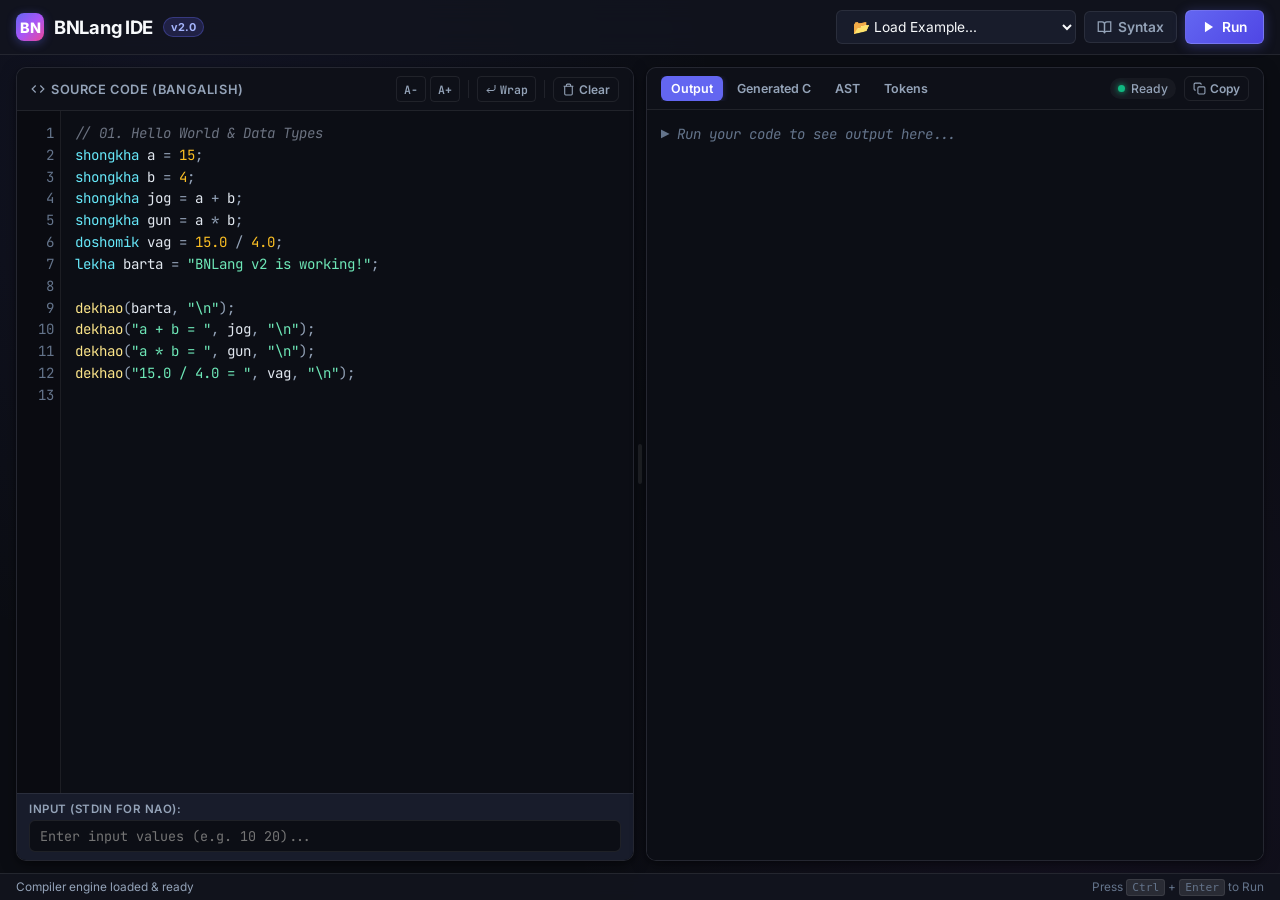
==== index.html @ 9cb76996 "feat: add autocomplete IntelliSense dropdown, SVG icons, and keywords reference" ====
<!DOCTYPE html>
<html lang="en">
<head>
    <meta charset="UTF-8">
    <meta name="viewport" content="width=device-width, initial-scale=1.0">
    <title>BNLang v2 Web IDE</title>
    <link rel="stylesheet" href="style.css">
    <link rel="preconnect" href="https://fonts.googleapis.com">
    <link rel="preconnect" href="https://fonts.gstatic.com" crossorigin>
    <link href="https://fonts.googleapis.com/css2?family=Inter:wght@400;500;600;700&family=JetBrains+Mono:wght@400;500;600&display=swap" rel="stylesheet">
</head> 
<body>
    <!-- Top Header -->
    <header>
        <div class="brand">
            <div class="brand-icon">BN</div>
            <div class="brand-text">
                <h1>BNLang IDE</h1>
            </div>
            <span class="badge-version">v2.0</span>
        </div>
        <div class="controls">
            <select id="sel" aria-label="Load Example">
                <option value="">📂 Load Example...</option>
                <optgroup label="Basics & Variables">
                    <option value="hello">01. Hello World & Types</option>
                    <option value="compound">02. Compound Ops & Loops</option>
                    <option value="logic">03. Logic (ebong, tasara, ulto)</option>
                </optgroup>
                <optgroup label="Arrays & Sorting">
                    <option value="array_bubble">04. Arrays & Bubble Sort</option>
                    <option value="array_func">05. Arrays in Functions</option>
                </optgroup>
                <optgroup label="Pointers & References">
                    <option value="pointer_swap">06. Pointer Swap (bodlao)</option>
                    <option value="pointer_minmax">07. Min/Max Finder (boro_choto)</option>
                </optgroup>
                <optgroup label="Functions & I/O">
                    <option value="recursion">08. Recursion (Factorial)</option>
                    <option value="input">09. Interactive Input (nao)</option>
                </optgroup>
            </select>
            <button id="btn-cheat" class="btn-secondary" title="View Language Cheatsheet">
                <svg width="15" height="15" viewBox="0 0 24 24" fill="none" stroke="currentColor" stroke-width="2"><path d="M2 3h6a4 4 0 0 1 4 4v14a3 3 0 0 0-3-3H2z"></path><path d="M22 3h-6a4 4 0 0 0-4 4v14a3 3 0 0 1 3-3h7z"></path></svg>
                <span>Syntax</span>
            </button>
            <button id="run" class="btn-primary" title="Run Program (Ctrl+Enter)">
                <svg width="14" height="14" viewBox="0 0 24 24" fill="currentColor"><polygon points="5 3 19 12 5 21 5 3"></polygon></svg>
                <span>Run</span>
            </button>
        </div>
    </header>

    <!-- Mobile Segmented View Controller -->
    <div class="mobile-nav-segmented">
        <button id="seg-editor" class="segment-btn active">
            <svg width="14" height="14" viewBox="0 0 24 24" fill="none" stroke="currentColor" stroke-width="2"><polyline points="16 18 22 12 16 6"></polyline><polyline points="8 6 2 12 8 18"></polyline></svg>
            <span>Source Editor</span>
        </button>
        <button id="seg-output" class="segment-btn">
            <svg width="14" height="14" viewBox="0 0 24 24" fill="none" stroke="currentColor" stroke-width="2"><line x1="18" y1="20" x2="18" y2="10"></line><line x1="12" y1="20" x2="12" y2="4"></line><line x1="6" y1="20" x2="6" y2="14"></line></svg>
            <span>Output &amp; C</span>
        </button>
    </div>

    <!-- Main Workspace -->
    <main>
        <!-- Panel 1: Source Editor -->
        <div id="panel-editor" class="panel mobile-active">
            <div class="panel-header">
                <span class="panel-title">
                    <svg width="14" height="14" viewBox="0 0 24 24" fill="none" stroke="currentColor" stroke-width="2"><polyline points="16 18 22 12 16 6"></polyline><polyline points="8 6 2 12 8 18"></polyline></svg>
                    <span>Source Code (Bangalish)</span>
                </span>
                <div class="editor-toolbar">
                    <button id="btn-font-down" class="toolbar-btn" title="Decrease font size (A-)">A-</button>
                    <button id="btn-font-up" class="toolbar-btn" title="Increase font size (A+)">A+</button>
                    <div class="toolbar-sep"></div>
                    <button id="btn-wrap" class="toolbar-btn" title="Toggle word wrap">
                        <svg width="12" height="12" viewBox="0 0 24 24" fill="none" stroke="currentColor" stroke-width="2"><polyline points="9 10 4 15 9 20"></polyline><path d="M20 4v7a4 4 0 0 1-4 4H4"></path></svg>
                        <span>Wrap</span>
                    </button>
                    <div class="toolbar-sep"></div>
                    <button id="btn-clear-src" class="icon-btn" title="Clear Editor">
                        <svg width="13" height="13" viewBox="0 0 24 24" fill="none" stroke="currentColor" stroke-width="2"><polyline points="3 6 5 6 21 6"></polyline><path d="M19 6v14a2 2 0 0 1-2 2H7a2 2 0 0 1-2-2V6m3 0V4a2 2 0 0 1 2-2h4a2 2 0 0 1 2 2v2"></path></svg>
                        <span>Clear</span>
                    </button>
                </div>
            </div>
            <div class="panel-body">
                <div class="editor-container" id="editor-container">
                    <div id="line-numbers" class="line-numbers">1</div>
                    <div class="editor-scroll-wrapper">
                        <pre id="highlight-layer" aria-hidden="true"><code></code></pre>
                        <textarea id="src" spellcheck="false" placeholder="// Write your BNLang code here..."></textarea>
                        <div id="autocomplete-dropdown" class="autocomplete-dropdown" role="listbox" aria-label="Completions"></div>
                    </div>
                </div>
                <div class="stdin-container">
                    <div class="stdin-header">
                        <label class="stdin-label" for="in">Input (stdin for nao):</label>
                    </div>
                    <input type="text" id="in" placeholder="Enter input values (e.g. 10 20)...">
                </div>
            </div>
        </div>

        <!-- Resizable Panel Divider -->
        <div class="panel-divider" id="panel-divider"></div>

        <!-- Panel 2: Output & Inspector -->
        <div id="panel-output" class="panel">
            <div class="panel-header">
                <div class="tabs">
                    <button class="tab-btn active" data-tab="tab-out">Output</button>
                    <button class="tab-btn" data-tab="tab-c">Generated C</button>
                    <button class="tab-btn" data-tab="tab-ast">AST</button>
                    <button class="tab-btn" data-tab="tab-tokens">Tokens</button>
                </div>
                <div style="display: flex; align-items: center; gap: 8px;">
                    <span id="status-pill" class="status-pill">
                        <span id="status-dot" class="status-dot"></span>
                        <span id="status-text">Ready</span>
                    </span>
                    <button id="btn-copy" class="icon-btn" title="Copy to clipboard">
                        <svg width="13" height="13" viewBox="0 0 24 24" fill="none" stroke="currentColor" stroke-width="2"><rect x="9" y="9" width="13" height="13" rx="2" ry="2"></rect><path d="M5 15H4a2 2 0 0 1-2-2V4a2 2 0 0 1 2-2h9a2 2 0 0 1 2 2v1"></path></svg>
                        <span id="copy-label">Copy</span>
                    </button>
                </div>
            </div>
            <div class="panel-body">
                <pre id="tab-out" class="code-view active" data-placeholder="▶ Run your code to see output here..."></pre>
                <pre id="tab-c" class="code-view" data-placeholder="Generated C code will appear here after compilation..."></pre>
                <pre id="tab-ast" class="code-view" data-placeholder="AST will appear here after compilation..."></pre>
                <pre id="tab-tokens" class="code-view" data-placeholder="Tokens will appear here after compilation..."></pre>
            </div>
        </div>
    </main>

    <!-- Error container -->
    <div id="err"></div>

    <!-- Timing & Shortcut Bar -->
    <footer class="timing-bar">
        <span id="timing-stats">Status: Ready</span>
        <span class="shortcut-hint">Press <kbd>Ctrl</kbd> + <kbd>Enter</kbd> to Run</span>
    </footer>

    <!-- Syntax Cheatsheet Modal -->
    <div id="modal-cheat" class="modal-backdrop">
        <div class="modal-content">
            <div class="modal-header">
                <h2>
                    <svg width="18" height="18" viewBox="0 0 24 24" fill="none" stroke="currentColor" stroke-width="2"><path d="M4 19.5A2.5 2.5 0 0 1 6.5 17H20"></path><path d="M6.5 2H20v20H6.5A2.5 2.5 0 0 1 4 19.5v-15A2.5 2.5 0 0 1 6.5 2z"></path></svg>
                    BNLang v2 Syntax Quick Reference
                </h2>
                <button id="modal-close" class="close-btn" aria-label="Close">&times;</button>
            </div>
            <div class="modal-body">
                <div class="sheet-grid">
                    <div class="sheet-card">
                        <h3>Types &amp; Variables</h3>
                        <code>shongkha x = 10; // int</code>
                        <code>doshomik pi = 3.14; // float</code>
                        <code>lekha name = "Rafi"; // string</code>
                    </div>
                    <div class="sheet-card">
                        <h3>Arrays</h3>
                        <code>shongkha t sorbochho(5);</code>
                        <code>shongkha t sorbochho(3) = {1, 2, 3};</code>
                        <code>t[0] = 99;</code>
                        <code>dekhao(t[0]);</code>
                    </div>
                    <div class="sheet-card">
                        <h3>Pointers &amp; References</h3>
                        <code>shongkha pointer p = x.erthikana(); // &amp;x</code>
                        <code>dekhao(p.erman()); // *p</code>
                        <code>p.erman() = 25; // *p = 25</code>
                        <code>shongkha pointer q = faka; // NULL</code>
                    </div>
                    <div class="sheet-card">
                        <h3>Operators</h3>
                        <code>x += 5; x -= 1; x *= 2; x /= 2; x %= 3;</code>
                        <code>i++; i--;</code>
                        <code>ebong (&&), tasara (||), ulto (!)</code>
                    </div>
                    <div class="sheet-card">
                        <h3>Control Flow</h3>
                        <code>jodi (a &gt; 0 ebong b &gt; 0) { }</code>
                        <code>nahole jodi (a == 0) { } nahole { }</code>
                        <code>jotokkhon (x &lt; 10) { x++; }</code>
                        <code>chalao (shongkha i = 0; i &lt; 5; i++) { }</code>
                        <code>thamo; // break</code>
                    </div>
                    <div class="sheet-card">
                        <h3>Functions &amp; I/O</h3>
                        <code>kaj shongkha jog(shongkha a, shongkha b) { ferot a + b; }</code>
                        <code>kaj shongkha swap(shongkha pointer a) { }</code>
                        <code>dekhao("Result: ", res, "\n");</code>
                        <code>nao(x); nao(t[i]); nao(p.erman());</code>
                    </div>
                </div>
            </div>
        </div>
    </div>

    <!-- Mobile FAB (Floating Action Button for Run) -->
    <button id="fab-run" title="Run Program" aria-label="Run Program">
        <svg viewBox="0 0 24 24" fill="currentColor"><polygon points="5 3 19 12 5 21 5 3"></polygon></svg>
    </button>

    <script src="bnlang.js"></script>
    <script>
        const exs = {
            hello: `// 01. Hello World & Data Types
shongkha a = 15;
shongkha b = 4;
shongkha jog = a + b;
shongkha gun = a * b;
doshomik vag = 15.0 / 4.0;
lekha barta = "BNLang v2 is working!";

dekhao(barta, "\\n");
dekhao("a + b = ", jog, "\\n");
dekhao("a * b = ", gun, "\\n");
dekhao("15.0 / 4.0 = ", vag, "\\n");
`,
            compound: `// 02. Compound Operators & Increment/Decrement
shongkha count = 10;
count += 5;
dekhao("count += 5 -> ", count, "\\n");

count -= 3;
dekhao("count -= 3 -> ", count, "\\n");

count *= 2;
dekhao("count *= 2 -> ", count, "\\n");

count /= 4;
dekhao("count /= 4 -> ", count, "\\n");

count %= 5;
dekhao("count %= 5 -> ", count, "\\n");

dekhao("Chalao loop with i++: ");
chalao (shongkha i = 1; i <= 5; i++) {
    dekhao(i, " ");
}
dekhao("\\n");
`,
            logic: `// 03. Logical Operators (ebong, tasara, ulto) & Leap Year
shongkha year = 2024;

jodi ((year % 4 == 0 ebong ulto (year % 100 == 0)) tasara (year % 400 == 0)) {
    dekhao(year, " holo leap year!\\n");
} nahole {
    dekhao(year, " leap year na.\\n");
}

shongkha boyos = 21;
shongkha citizen = 1;
jodi (boyos >= 18 ebong citizen == 1) {
    dekhao("Voter hishebe joggo.\\n");
}
`,
            array_bubble: `// 04. Arrays & Bubble Sort
shongkha talika sorbochho(6) = {64, 34, 25, 12, 22, 11};

dekhao("Aager talika: ");
chalao (shongkha i = 0; i < 6; i++) {
    dekhao(talika[i], " ");
}
dekhao("\\n");

// Bubble sort algorithm
chalao (shongkha i = 0; i < 5; i++) {
    chalao (shongkha j = 0; j < 5 - i; j++) {
        jodi (talika[j] > talika[j + 1]) {
            shongkha tmp = talika[j];
            talika[j] = talika[j + 1];
            talika[j + 1] = tmp;
        }
    }
}

dekhao("Sajano talika: ");
chalao (shongkha i = 0; i < 6; i++) {
    dekhao(talika[i], " ");
}
dekhao("\\n");
`,
            array_func: `// 05. Passing Arrays to Functions
kaj shongkha jogfol(shongkha a sorbochho(), shongkha size) {
    shongkha mot = 0;
    chalao (shongkha i = 0; i < size; i++) {
        mot += a[i];
    }
    ferot mot;
}

shongkha marks sorbochho(5) = {85, 90, 78, 92, 88};
shongkha total = jogfol(marks, 5);

dekhao("Mot number: ", total, "\\n");
dekhao("Gord number: ", total / 5, "\\n");
`,
            pointer_swap: `// 06. Pointer Swap (Pass by Reference)
kaj shongkha bodlao(shongkha pointer a, shongkha pointer b) {
    shongkha tmp = a.erman();
    a.erman() = b.erman();
    b.erman() = tmp;
    ferot 0;
}

shongkha x = 100;
shongkha y = 500;

dekhao("Aage: x = ", x, ", y = ", y, "\\n");
bodlao(x.erthikana(), y.erthikana());
dekhao("Pore: x = ", x, ", y = ", y, "\\n");
`,
            pointer_minmax: `// 07. Find Min and Max using Pointers
kaj shongkha boro_choto(shongkha a, shongkha b, shongkha pointer boro, shongkha pointer choto) {
    jodi (a > b) {
        boro.erman() = a;
        choto.erman() = b;
    } nahole {
        boro.erman() = b;
        choto.erman() = a;
    }
    ferot 0;
}

shongkha p = 45;
shongkha q = 80;
shongkha max = 0;
shongkha min = 0;

boro_choto(p, q, max.erthikana(), min.erthikana());

dekhao("Duti shongkha: ", p, " ebong ", q, "\\n");
dekhao("Boro shongkha: ", max, "\\n");
dekhao("Choto shongkha: ", min, "\\n");
`,
            recursion: `// 08. Recursive Factorial
kaj shongkha factorial(shongkha n) {
    jodi (n <= 1) {
        ferot 1;
    }
    ferot n * factorial(n - 1);
}

chalao (shongkha i = 1; i <= 6; i++) {
    dekhao(i, "! = ", factorial(i), "\\n");
}
`,
            input: `// 09. Interactive Input with nao()
dekhao("Duti shongkha input dao: \\n");
shongkha a = 0;
shongkha b = 0;
nao(a);
nao(b);

dekhao("Jogfol: ", a + b, "\\n");
dekhao("Gunfol: ", a * b, "\\n");
`
        };

        const $ = id => document.getElementById(id);
        const srcEl = $('src');
        const lineNumsEl = $('line-numbers');
        const highlightLayer = $('highlight-layer').querySelector('code');
        const editorContainer = $('editor-container');
        let mod, cFn, cInFn;

        // ============================================================
        // Syntax Highlighter
        // ============================================================
        const TYPES = new Set(['shongkha', 'doshomik', 'lekha', 'pointer']);
        const CONTROL = new Set(['jodi', 'nahole', 'jotokkhon', 'chalao', 'thamo', 'ferot', 'kaj']);
        const LOGIC = new Set(['ebong', 'tasara', 'ulto']);
        const IO = new Set(['dekhao', 'nao']);
        const BUILTINS = new Set(['sorbochho', 'erthikana', 'erman', 'faka']);

        function escapeHtml(s) {
            return s.replace(/&/g, '&amp;').replace(/</g, '&lt;').replace(/>/g, '&gt;');
        }

        function classifyWord(word) {
            if (TYPES.has(word)) return 'hl-type';
            if (CONTROL.has(word)) return 'hl-control';
            if (LOGIC.has(word)) return 'hl-logic';
            if (IO.has(word)) return 'hl-io';
            if (BUILTINS.has(word)) return 'hl-builtin';
            return 'hl-ident';
        }

        // Master regex: covers every character so nothing is dropped.
        // Order matters: comments first, then strings, numbers, identifiers,
        // punctuation (WITHOUT double-quote), whitespace.
        // IMPORTANT: " is excluded from punctuation so strings are always detected properly.
        const MASTER_RE = /(\/\/[^\n]*)|("(?:[^"\\]|\\.)*"?)|(\b\d+(?:\.\d+)?\b)|([a-zA-Z_]\w*)|([^\s\w"]+)|([ \t\r\n]+)/g;

        function highlightSource(source) {
            let html = '';
            let lastIndex = 0;
            MASTER_RE.lastIndex = 0;
            let match;

            while ((match = MASTER_RE.exec(source)) !== null) {
                // Safety: if the regex skipped characters, include them raw
                if (match.index > lastIndex) {
                    html += escapeHtml(source.slice(lastIndex, match.index));
                }
                lastIndex = match.index + match[0].length;

                const raw = match[0];
                const escaped = escapeHtml(raw);

                if (match[1] !== undefined) {
                    // Comment
                    html += '<span class="hl-comment">' + escaped + '</span>';
                } else if (match[2] !== undefined) {
                    // String
                    html += '<span class="hl-string">' + escaped + '</span>';
                } else if (match[3] !== undefined) {
                    // Number
                    html += '<span class="hl-number">' + escaped + '</span>';
                } else if (match[4] !== undefined) {
                    // Identifier / keyword
                    const cls = classifyWord(raw);
                    html += '<span class="' + cls + '">' + escaped + '</span>';
                } else if (match[5] !== undefined) {
                    // Punctuation
                    html += '<span class="hl-punct">' + escaped + '</span>';
                } else {
                    // Whitespace — pass through as-is
                    html += raw;
                }
            }

            // Anything remaining after the last match
            if (lastIndex < source.length) {
                html += escapeHtml(source.slice(lastIndex));
            }

            return html;
        }

        function updateHighlight() {
            const src = srcEl.value;
            highlightLayer.innerHTML = highlightSource(src);
        }

        // ============================================================
        // Line Numbers Updater
        // ============================================================
        function updateLineNumbers() {
            const lines = srcEl.value.split('\n').length;
            let numHtml = '';
            for (let i = 1; i <= lines; i++) {
                numHtml += i + '<br>';
            }
            lineNumsEl.innerHTML = numHtml;
        }

        // ============================================================
        // Scroll Sync: textarea -> highlight layer + line numbers
        // ============================================================
        function syncScroll() {
            const scrollTop = srcEl.scrollTop;
            const scrollLeft = srcEl.scrollLeft;
            $('highlight-layer').scrollTop = scrollTop;
            $('highlight-layer').scrollLeft = scrollLeft;
            lineNumsEl.scrollTop = scrollTop;
        }

        srcEl.addEventListener('input', () => {
            updateLineNumbers();
            updateHighlight();
            syncScroll();
        });

        srcEl.addEventListener('scroll', syncScroll);

        // Set initial example
        srcEl.value = exs.hello;
        updateLineNumbers();
        updateHighlight();

        // ============================================================
        // Editor Toolbar: Font Size A-/A+
        // ============================================================
        let currentFontSize = 14; // ~0.88rem ≈ 14px

        function applyFontSize() {
            const px = currentFontSize + 'px';
            srcEl.style.fontSize = px;
            $('highlight-layer').style.fontSize = px;
            lineNumsEl.style.fontSize = px;
        }

        $('btn-font-down').onclick = () => {
            if (currentFontSize > 11) {
                currentFontSize--;
                applyFontSize();
                syncScroll();
            }
        };

        $('btn-font-up').onclick = () => {
            if (currentFontSize < 22) {
                currentFontSize++;
                applyFontSize();
                syncScroll();
            }
        };

        // ============================================================
        // Editor Toolbar: Word Wrap Toggle
        // ============================================================
        let wrapEnabled = false;

        $('btn-wrap').onclick = () => {
            wrapEnabled = !wrapEnabled;
            $('btn-wrap').classList.toggle('active', wrapEnabled);
            editorContainer.classList.toggle('wrap-on', wrapEnabled);
            lineNumsEl.classList.toggle('hidden', wrapEnabled);
            syncScroll();
        };

        // ============================================================
        // Mobile Segmented Switcher
        // ============================================================
        const panelEditor = $('panel-editor');
        const panelOutput = $('panel-output');
        const segEditor = $('seg-editor');
        const segOutput = $('seg-output');

        segEditor.onclick = () => {
            segEditor.classList.add('active');
            segOutput.classList.remove('active');
            panelEditor.classList.add('mobile-active');
            panelOutput.classList.remove('mobile-active');
        };

        segOutput.onclick = () => {
            segOutput.classList.add('active');
            segEditor.classList.remove('active');
            panelOutput.classList.add('mobile-active');
            panelEditor.classList.remove('mobile-active');
        };

        // ============================================================
        // Example dropdown selection
        // ============================================================
        $('sel').onchange = e => {
            if (e.target.value && exs[e.target.value]) {
                srcEl.value = exs[e.target.value];
                updateLineNumbers();
                updateHighlight();
                if (e.target.value === 'input') {
                    $('in').value = '12 8';
                }
                // Switch back to editor on mobile when loading example
                if (window.innerWidth <= 768) {
                    segEditor.click();
                }
            }
        };

        // ============================================================
        // Tab indentation support & keyboard shortcut
        // ============================================================
        srcEl.addEventListener('keydown', function(e) {
            if (e.key === 'Tab') {
                e.preventDefault();
                const start = this.selectionStart;
                const end = this.selectionEnd;
                this.value = this.value.substring(0, start) + "    " + this.value.substring(end);
                this.selectionStart = this.selectionEnd = start + 4;
                updateLineNumbers();
                updateHighlight();
            } else if (e.key === 'Enter' && (e.ctrlKey || e.metaKey)) {
                e.preventDefault();
                $('run').click();
            }
        });

        // ============================================================
        // Esc key closes cheatsheet modal
        // ============================================================
        document.addEventListener('keydown', function(e) {
            if (e.key === 'Escape') {
                $('modal-cheat').classList.remove('open');
            }
        });

        // ============================================================
        // Status pill helper
        // ============================================================
        function setStatus(state, msg) {
            const dot = $('status-dot');
            const text = $('status-text');
            dot.className = 'status-dot ' + (state === 'loading' ? 'loading' : state === 'error' ? 'error' : '');
            text.innerText = msg;
        }

        setStatus('loading', 'Loading compiler...');

        if (typeof createBNLang !== 'undefined') {
            createBNLang().then(m => {
                mod = m;
                try { cInFn = mod.cwrap('bnlang_compile_with_input', 'number', ['string', 'string']); } catch(e) {}
                cFn = mod.cwrap('bnlang_compile', 'number', ['string']);
                setStatus('ready', 'Ready');
                $('timing-stats').innerText = 'Compiler engine loaded & ready';
            }).catch(err => {
                setStatus('error', 'Init failed');
                $('err').className = 'has-errors';
                $('err').innerHTML = `<div class="error-card"><div class="error-msg">Failed to initialize engine: ${err.message}</div></div>`;
            });
        }

        // ============================================================
        // Tab Switching in Output Inspector
        // ============================================================
        document.querySelectorAll('.tab-btn').forEach(btn => {
            btn.onclick = () => {
                document.querySelectorAll('.tab-btn').forEach(b => b.classList.remove('active'));
                document.querySelectorAll('.code-view').forEach(v => v.classList.remove('active'));
                btn.classList.add('active');
                $(btn.dataset.tab).classList.add('active');
            };
        });

        // ============================================================
        // Copy button
        // ============================================================
        $('btn-copy').onclick = () => {
            const activeTab = document.querySelector('.code-view.active');
            if (activeTab && activeTab.textContent) {
                navigator.clipboard.writeText(activeTab.textContent).then(() => {
                    const copyLabel = $('copy-label');
                    copyLabel.innerText = 'Copied!';
                    setTimeout(() => copyLabel.innerText = 'Copy', 1500);
                });
            }
        };

        // ============================================================
        // Clear button
        // ============================================================
        $('btn-clear-src').onclick = () => {
            srcEl.value = '';
            updateLineNumbers();
            updateHighlight();
            srcEl.focus();
        };

        // ============================================================
        // Modal Cheatsheet
        // ============================================================
        $('btn-cheat').onclick = () => $('modal-cheat').classList.add('open');
        $('modal-close').onclick = () => $('modal-cheat').classList.remove('open');
        $('modal-cheat').onclick = e => { if (e.target === $('modal-cheat')) $('modal-cheat').classList.remove('open'); };

        // ============================================================
        // FAB (Mobile Run Button)
        // ============================================================
        $('fab-run').onclick = () => $('run').click();

        // ============================================================
        // Resizable Panel Divider (Desktop only)
        // ============================================================
        (function initDivider() {
            const divider = $('panel-divider');
            const mainEl = document.querySelector('main');
            let isDragging = false;

            function isMobile() {
                return window.innerWidth <= 768;
            }

            divider.addEventListener('pointerdown', (e) => {
                if (isMobile()) return;
                isDragging = true;
                divider.classList.add('dragging');
                document.body.classList.add('resizing-panels');
                divider.setPointerCapture(e.pointerId);
                e.preventDefault();
            });

            document.addEventListener('pointermove', (e) => {
                if (!isDragging) return;
                const mainRect = mainEl.getBoundingClientRect();
                const mainWidth = mainRect.width;
                const relX = e.clientX - mainRect.left;
                let ratio = relX / mainWidth;

                // Clamp ratio between 0.22 and 0.78
                ratio = Math.max(0.22, Math.min(0.78, ratio));

                panelEditor.style.flexGrow = ratio;
                panelEditor.style.flexBasis = '0';
                panelOutput.style.flexGrow = 1 - ratio;
                panelOutput.style.flexBasis = '0';
            });

            function stopDrag() {
                if (!isDragging) return;
                isDragging = false;
                divider.classList.remove('dragging');
                document.body.classList.remove('resizing-panels');
            }

            document.addEventListener('pointerup', stopDrag);
            document.addEventListener('pointercancel', stopDrag);
        })();

        // ============================================================
        // Run / Compile
        // ============================================================

        // ============================================================
        // Autocomplete Engine (VS Code-style suggestions)
        // ============================================================
        (function initAutocomplete() {
            // ---- Completion Database ----
            // kind: 'kw' = keyword, 'fn' = built-in function, 'sn' = snippet
            // insert: what gets inserted (|cursor| marks cursor position after)
            // detail: right-side hint shown in dropdown
            const COMPLETIONS = [
                // Types
                { label: 'shongkha',   kind: 'kw', insert: 'shongkha ',       detail: 'int' },
                { label: 'doshomik',   kind: 'kw', insert: 'doshomik ',        detail: 'float' },
                { label: 'lekha',      kind: 'kw', insert: 'lekha ',           detail: 'char[100]' },
                { label: 'pointer',    kind: 'kw', insert: 'pointer ',         detail: 'pointer type' },
                { label: 'sorbochho', kind: 'kw', insert: 'sorbochho(|)',      detail: 'array size' },

                // Control flow keywords
                { label: 'jodi',       kind: 'kw', insert: 'jodi',             detail: 'if' },
                { label: 'nahole',     kind: 'kw', insert: 'nahole',           detail: 'else' },
                { label: 'jotokkhon', kind: 'kw', insert: 'jotokkhon',        detail: 'while' },
                { label: 'chalao',     kind: 'kw', insert: 'chalao',           detail: 'for' },
                { label: 'thamo',      kind: 'kw', insert: 'thamo;',           detail: 'break' },
                { label: 'ferot',      kind: 'kw', insert: 'ferot ',           detail: 'return' },
                { label: 'kaj',        kind: 'kw', insert: 'kaj',              detail: 'function' },
                { label: 'faka',       kind: 'kw', insert: 'faka',             detail: 'NULL' },

                // Logical operators
                { label: 'ebong',      kind: 'kw', insert: 'ebong ',           detail: '&&' },
                { label: 'tasara',     kind: 'kw', insert: 'tasara ',          detail: '||' },
                { label: 'ulto',       kind: 'kw', insert: 'ulto',             detail: '! (not)' },
                { label: 'sotti',      kind: 'kw', insert: 'sotti',            detail: 'true (1)' },
                { label: 'mittha',     kind: 'kw', insert: 'mittha',           detail: 'false (0)' },

                // Built-in functions / method calls
                { label: 'dekhao',     kind: 'fn', insert: 'dekhao(|)',        detail: 'print' },
                { label: 'nao',        kind: 'fn', insert: 'nao(|)',           detail: 'input' },
                { label: 'erthikana',  kind: 'fn', insert: '.erthikana()',     detail: '& address-of' },
                { label: 'erman',      kind: 'fn', insert: '.erman()',         detail: '* dereference' },
                { label: 'lomba',      kind: 'fn', insert: '.lomba()',         detail: 'array length' },

                // Snippets
                { label: 'jodi block',      kind: 'sn', insert: 'jodi (|) {\n    \n}',                     detail: 'if statement' },
                { label: 'nahole block',    kind: 'sn', insert: 'nahole {\n    |\n}',                      detail: 'else block' },
                { label: 'nahole jodi',     kind: 'sn', insert: 'nahole jodi (|) {\n    \n}',              detail: 'else if' },
                { label: 'jodi-nahole',     kind: 'sn', insert: 'jodi (|) {\n    \n} nahole {\n    \n}',  detail: 'if-else' },
                { label: 'jotokkhon block', kind: 'sn', insert: 'jotokkhon (|) {\n    \n}',               detail: 'while loop' },
                { label: 'chalao loop',     kind: 'sn', insert: 'chalao (shongkha i = 0; i < |; i++) {\n    \n}', detail: 'for loop' },
                { label: 'kaj function',    kind: 'sn', insert: 'kaj shongkha |(shongkha a) {\n    ferot a;\n}', detail: 'function def' },
                { label: 'array decl',      kind: 'sn', insert: 'shongkha | sorbochho(5);',               detail: 'array declaration' },
                { label: 'pointer decl',    kind: 'sn', insert: 'shongkha pointer | = faka;',             detail: 'pointer declaration' },
            ];

            const ICON_TEXT = { kw: 'KW', fn: 'fn', sn: '{}' };

            const dropdown = document.getElementById('autocomplete-dropdown');
            const textarea = document.getElementById('src');
            const editorContainer = document.getElementById('editor-container');

            let acItems = [];       // filtered completions
            let acIndex = -1;       // selected index
            let acVisible = false;

            // ---- Helpers ----

            // Get the word currently being typed at cursor position
            function getCurrentWord(ta) {
                const pos = ta.selectionStart;
                const text = ta.value;
                // Walk left to find word boundary (alphanumeric + underscore + hyphen)
                let start = pos;
                while (start > 0 && /[\w-]/.test(text[start - 1])) start--;
                return { word: text.slice(start, pos), start, end: pos };
            }

            // Filter completions by prefix
            function filterCompletions(prefix) {
                if (!prefix || prefix.length < 2) return [];
                const low = prefix.toLowerCase();
                return COMPLETIONS.filter(c => c.label.toLowerCase().startsWith(low))
                    .sort((a, b) => {
                        // Exact matches first, then by label length
                        const aExact = a.label.toLowerCase() === low;
                        const bExact = b.label.toLowerCase() === low;
                        if (aExact && !bExact) return -1;
                        if (!aExact && bExact) return 1;
                        return a.label.length - b.label.length;
                    });
            }

            // Build highlighted label (matching prefix is highlighted)
            function buildLabel(label, prefix) {
                const low = label.toLowerCase();
                const idx = low.indexOf(prefix.toLowerCase());
                if (idx === -1) return `<span class="ac-label-main">${escHtml(label)}</span>`;
                return (
                    `<span class="ac-label-main">${escHtml(label.slice(0, idx))}</span>` +
                    `<span class="ac-label-match">${escHtml(label.slice(idx, idx + prefix.length))}</span>` +
                    `<span class="ac-label-main">${escHtml(label.slice(idx + prefix.length))}</span>`
                );
            }

            function escHtml(s) {
                return s.replace(/&/g,'&amp;').replace(/</g,'&lt;').replace(/>/g,'&gt;');
            }

            // Position the dropdown near the cursor
            function positionDropdown() {
                // Use a hidden <span> mirror technique
                const pos = textarea.selectionStart;
                const text = textarea.value.slice(0, pos);
                
                const mirror = document.createElement('div');
                const style = window.getComputedStyle(textarea);
                mirror.style.cssText = `
                    position: absolute; visibility: hidden; white-space: pre-wrap; word-wrap: break-word;
                    width: ${textarea.clientWidth}px;
                    font: ${style.font}; padding: ${style.padding};
                    border: ${style.border}; box-sizing: ${style.boxSizing};
                    tab-size: ${style.tabSize}; overflow-wrap: ${style.overflowWrap};
                    line-height: ${style.lineHeight};
                `;
                const span = document.createElement('span');
                span.textContent = text;
                mirror.appendChild(span);
                document.body.appendChild(mirror);
                
                const spanRect = span.getBoundingClientRect();
                const taRect = textarea.getBoundingClientRect();
                document.body.removeChild(mirror);

                // Compute line height
                const lineH = parseFloat(style.lineHeight) || 18;
                
                // Approximate position: use textarea top + scroll offset + estimated caret pos
                const lines = text.split('\n');
                const row = lines.length - 1;
                const col = lines[row].length;

                // Use a character-width approximation for monospace
                const charW = parseFloat(style.fontSize) * 0.6;
                const padLeft = parseFloat(style.paddingLeft) || 0;
                const padTop = parseFloat(style.paddingTop) || 0;

                let left = taRect.left + padLeft + col * charW;
                let top = taRect.top + padTop + (row + 1) * lineH - textarea.scrollTop;

                // Clamp to viewport
                const ddW = 280;
                const ddH = Math.min(240, acItems.length * 28 + 8);
                if (left + ddW > window.innerWidth - 8) left = window.innerWidth - ddW - 8;
                if (top + ddH > window.innerHeight - 8) top = top - ddH - lineH;

                dropdown.style.left = left + 'px';
                dropdown.style.top  = top + 'px';
            }

            // Render dropdown items
            function renderDropdown(prefix) {
                dropdown.innerHTML = '';
                acItems.forEach((item, i) => {
                    const el = document.createElement('div');
                    el.className = 'ac-item' + (i === acIndex ? ' ac-selected' : '');
                    el.setAttribute('role', 'option');
                    el.innerHTML = `
                        <span class="ac-icon ${item.kind}">${ICON_TEXT[item.kind]}</span>
                        <span class="ac-label">${buildLabel(item.label, prefix)}</span>
                        <span class="ac-detail">${escHtml(item.detail)}</span>
                        <span class="ac-tab-hint">TAB</span>
                    `;
                    el.addEventListener('mousedown', (e) => {
                        e.preventDefault(); // don't steal focus
                        acIndex = i;
                        acceptCompletion();
                    });
                    dropdown.appendChild(el);
                });
            }

            function showDropdown(prefix) {
                acVisible = true;
                dropdown.style.display = 'block';
                positionDropdown();
                renderDropdown(prefix);
                // Scroll selected item into view
                const sel = dropdown.querySelector('.ac-selected');
                if (sel) sel.scrollIntoView({ block: 'nearest' });
            }

            function hideDropdown() {
                acVisible = false;
                acItems = [];
                acIndex = -1;
                dropdown.style.display = 'none';
                dropdown.innerHTML = '';
            }

            // Accept the currently selected completion
            function acceptCompletion() {
                if (acIndex < 0 || acIndex >= acItems.length) return;
                const item = acItems[acIndex];
                const { word, start, end } = getCurrentWord(textarea);

                // For snippets that start with '.', don't replace the word
                let replaceStart = start;
                let replaceText = item.insert;

                // Find cursor position marker '|'
                const cursorMarker = replaceText.indexOf('|');
                let cursorOffset = cursorMarker === -1 ? replaceText.length : cursorMarker;
                replaceText = replaceText.replace('|', '');

                // Perform the replacement
                const before = textarea.value.slice(0, replaceStart);
                const after  = textarea.value.slice(end);
                textarea.value = before + replaceText + after;

                // Set cursor position
                const newPos = replaceStart + cursorOffset;
                textarea.setSelectionRange(newPos, newPos);

                // Trigger highlight + line number update
                textarea.dispatchEvent(new Event('input', { bubbles: true }));
                textarea.focus();
                hideDropdown();
            }

            // ---- Event Listeners ----

            textarea.addEventListener('input', () => {
                const { word } = getCurrentWord(textarea);
                acItems = filterCompletions(word);
                if (acItems.length === 0) {
                    hideDropdown();
                    return;
                }
                // Auto-select first item
                acIndex = 0;
                showDropdown(word);
            });

            textarea.addEventListener('keydown', (e) => {
                if (!acVisible) return;

                if (e.key === 'ArrowDown') {
                    e.preventDefault();
                    acIndex = (acIndex + 1) % acItems.length;
                    renderDropdown(getCurrentWord(textarea).word);
                    const sel = dropdown.querySelector('.ac-selected');
                    if (sel) sel.scrollIntoView({ block: 'nearest' });
                }
                else if (e.key === 'ArrowUp') {
                    e.preventDefault();
                    acIndex = (acIndex - 1 + acItems.length) % acItems.length;
                    renderDropdown(getCurrentWord(textarea).word);
                    const sel = dropdown.querySelector('.ac-selected');
                    if (sel) sel.scrollIntoView({ block: 'nearest' });
                }
                else if (e.key === 'Tab' || e.key === 'Enter') {
                    if (acIndex >= 0) {
                        e.preventDefault();
                        acceptCompletion();
                    }
                }
                else if (e.key === 'Escape') {
                    e.preventDefault();
                    hideDropdown();
                }
            });

            textarea.addEventListener('blur', () => {
                // Small delay so mousedown on dropdown items still fires
                setTimeout(hideDropdown, 150);
            });

            textarea.addEventListener('scroll', () => {
                if (acVisible) positionDropdown();
            });

            window.addEventListener('resize', () => {
                if (acVisible) positionDropdown();
            });

        })(); // end initAutocomplete

        $('run').onclick = () => {
            if (!mod || (!cFn && !cInFn)) return alert("Compiler is still initializing. Please wait a moment.");
            
            setStatus('loading', 'Compiling...');
            $('err').innerHTML = '';
            $('err').classList.remove('has-errors');
            $('tab-out').textContent = '';
            $('tab-c').textContent = '';
            $('tab-ast').textContent = '';
            $('tab-tokens').textContent = '';

            let ptr = 0;
            try {
                const srcCode = srcEl.value;
                const stdinData = $('in').value;
                ptr = cInFn ? cInFn(srcCode, stdinData) : cFn(srcCode);
                const resJson = mod.UTF8ToString(ptr);
                const res = JSON.parse(resJson);

                if (res.ok) {
                    setStatus('ready', 'Success');
                    $('tab-out').textContent = res.output || '(Program executed successfully with no output)';
                    $('tab-c').textContent = res.c_code || '';
                    $('tab-ast').textContent = res.ast || '';
                    if (res.tokens) {
                        $('tab-tokens').textContent = res.tokens.map(t => 
                            `[L${t.line}:${t.col}] ${t.type.padEnd(16)} "${t.lexeme}"`
                        ).join('\n');
                    }
                } else {
                    setStatus('error', `${res.errors.length} Error(s)`);
                    $('err').classList.add('has-errors');
                    res.errors.forEach(e => {
                        const card = document.createElement('div');
                        card.className = 'error-card';
                        card.innerHTML = `
                            <div class="error-header">
                                <span class="error-badge">${e.kind || 'error'}</span>
                                <span class="error-loc">Line ${e.line}, Col ${e.col}</span>
                            </div>
                            <div class="error-msg">${e.message || ''}</div>
                            ${e.suggestion ? `<div class="error-sug"><svg width="13" height="13" viewBox="0 0 24 24" fill="none" stroke="currentColor" stroke-width="2" style="display:inline-block; vertical-align:-2px; margin-right:4px;"><path d="M9 18h6"></path><path d="M10 22h4"></path><path d="M15.09 14c.18-.98.65-1.74 1.41-2.5A4.65 4.65 0 0 0 18 8 6 6 0 0 0 6 8c0 1 .23 2.23 1.5 3.5A4.61 4.61 0 0 1 8.91 14"></path></svg>${e.suggestion}</div>` : ''}
                        `;
                        $('err').appendChild(card);
                    });
                    if (res.c_code) $('tab-c').textContent = res.c_code;
                    if (res.ast) $('tab-ast').textContent = res.ast;
                }

                // Automatically switch to output on mobile when running
                if (window.innerWidth <= 768) {
                    segOutput.click();
                }

                // Show timings
                if (res.timing_ms) {
                    const t = res.timing_ms;
                    $('timing-stats').innerText = `Lex: ${t.lex.toFixed(2)}ms | Parse: ${t.parse.toFixed(2)}ms | Semantic: ${t.semantic.toFixed(2)}ms | Codegen: ${t.codegen.toFixed(2)}ms`;
                }
            } catch (err) {
                setStatus('error', 'Exception');
                $('err').classList.add('has-errors');
                $('err').innerHTML = `<div class="error-card"><div class="error-msg">Exception: ${err.message}</div></div>`;
            } finally {
                if (ptr) mod._bnlang_free(ptr);
            }
        };
    </script>
</body>
</html>
---- style.css ----
:root {
    --bg-base: #0b0d13;
    --bg-surface: #12151f;
    --bg-surface-raised: #181c2b;
    --bg-surface-hover: #21263a;
    --bg-editor: #0c0e15;
    
    --border-subtle: rgba(255, 255, 255, 0.08);
    --border-medium: rgba(255, 255, 255, 0.15);
    --border-focus: #6366f1;
    
    --text-main: #f8fafc;
    --text-muted: #94a3b8;
    --text-faint: #64748b;
    
    --brand-gradient: linear-gradient(135deg, #6366f1 0%, #a855f7 50%, #ec4899 100%);
    --accent-indigo: #6366f1;
    --accent-indigo-hover: #4f46e5;
    --accent-emerald: #10b981;
    --accent-amber: #f59e0b;
    --accent-rose: #f43f5e;
    --accent-cyan: #06b6d4;
    
    --radius-sm: 6px;
    --radius-md: 10px;
    --radius-lg: 16px;
    --radius-full: 9999px;
    
    --shadow-sm: 0 1px 2px 0 rgba(0, 0, 0, 0.4);
    --shadow-md: 0 4px 16px -2px rgba(0, 0, 0, 0.5), 0 2px 4px -2px rgba(0, 0, 0, 0.3);
    --shadow-glow: 0 0 25px rgba(99, 102, 241, 0.3);
    
    --font-ui: 'Inter', -apple-system, BlinkMacSystemFont, 'Segoe UI', Roboto, sans-serif;
    --font-mono: 'JetBrains Mono', 'Fira Code', 'Cascadia Code', 'Consolas', monospace;

    /* Syntax highlighting token colors */
    --hl-comment: #6b7280;
    --hl-string: #6ee7b7;
    --hl-number: #fbbf24;
    --hl-type: #67e8f9;
    --hl-control: #c084fc;
    --hl-logic: #f9a8d4;
    --hl-io: #fde68a;
    --hl-builtin: #5eead4;
    --hl-ident: #e2e8f0;
    --hl-punct: #94a3b8;

    --editor-font-size: 0.88rem;
}

* {
    box-sizing: border-box;
    margin: 0;
    padding: 0;
    -webkit-tap-highlight-color: transparent;
}

/* ============================================================
   Custom Scrollbars
   ============================================================ */
* {
    scrollbar-width: thin;
    scrollbar-color: rgba(255, 255, 255, 0.12) transparent;
}

::-webkit-scrollbar {
    width: 7px;
    height: 7px;
}

::-webkit-scrollbar-track {
    background: transparent;
}

::-webkit-scrollbar-thumb {
    background: rgba(255, 255, 255, 0.12);
    border-radius: 4px;
}

::-webkit-scrollbar-thumb:hover {
    background: rgba(255, 255, 255, 0.22);
}

::-webkit-scrollbar-corner {
    background: transparent;
}

body {
    background-color: var(--bg-base);
    color: var(--text-main);
    font-family: var(--font-ui);
    height: 100vh;
    height: 100dvh;
    display: flex;
    flex-direction: column;
    overflow: hidden;
    background-image: 
        radial-gradient(circle at 15% 15%, rgba(99, 102, 241, 0.08) 0%, transparent 40%),
        radial-gradient(circle at 85% 85%, rgba(168, 85, 247, 0.06) 0%, transparent 40%);
}

/* ============================================================
   Header
   ============================================================ */
header {
    background: rgba(18, 21, 31, 0.85);
    backdrop-filter: blur(12px);
    -webkit-backdrop-filter: blur(12px);
    border-bottom: 1px solid var(--border-subtle);
    padding: 10px 16px;
    padding-left: calc(16px + env(safe-area-inset-left, 0px));
    padding-right: calc(16px + env(safe-area-inset-right, 0px));
    display: flex;
    justify-content: space-between;
    align-items: center;
    gap: 12px;
    flex-shrink: 0;
    z-index: 20;
}

.brand {
    display: flex;
    align-items: center;
    gap: 10px;
}

.brand-icon {
    width: 28px;
    height: 28px;
    border-radius: 8px;
    background: var(--brand-gradient);
    display: flex;
    align-items: center;
    justify-content: center;
    font-weight: 800;
    font-size: 0.9rem;
    color: #fff;
    box-shadow: 0 2px 10px rgba(99, 102, 241, 0.4);
}

.brand-text h1 {
    font-size: 1.15rem;
    font-weight: 700;
    letter-spacing: -0.3px;
    color: var(--text-main);
    line-height: 1.1;
}

.badge-version {
    background: rgba(99, 102, 241, 0.18);
    border: 1px solid rgba(99, 102, 241, 0.35);
    color: #a5b4fc;
    font-size: 0.68rem;
    font-weight: 700;
    padding: 2px 7px;
    border-radius: var(--radius-full);
}

.controls {
    display: flex;
    align-items: center;
    gap: 8px;
    flex-wrap: nowrap;
}

select, input, button {
    font-family: var(--font-ui);
    font-size: 0.86rem;
    border-radius: var(--radius-sm);
    border: 1px solid var(--border-subtle);
    background-color: var(--bg-surface-raised);
    color: var(--text-main);
    padding: 7px 12px;
    outline: none;
    transition: all 0.18s ease;
}

select {
    cursor: pointer;
    min-width: 170px;
    max-width: 240px;
    text-overflow: ellipsis;
}

select:hover {
    border-color: var(--border-medium);
}

select:focus, input:focus {
    border-color: var(--accent-indigo);
    box-shadow: 0 0 0 3px rgba(99, 102, 241, 0.2);
}

button {
    font-weight: 600;
    cursor: pointer;
    display: inline-flex;
    align-items: center;
    justify-content: center;
    gap: 6px;
    user-select: none;
}

button:active {
    transform: scale(0.97);
}

button.btn-primary {
    background: linear-gradient(135deg, #6366f1, #4f46e5);
    border: 1px solid rgba(255, 255, 255, 0.15);
    color: #ffffff;
    box-shadow: 0 2px 12px rgba(99, 102, 241, 0.35);
    padding: 8px 16px;
}

button.btn-primary:hover {
    background: linear-gradient(135deg, #4f46e5, #4338ca);
    box-shadow: var(--shadow-glow);
}

button.btn-secondary {
    background-color: var(--bg-surface-raised);
    color: var(--text-muted);
}

button.btn-secondary:hover {
    background-color: var(--bg-surface-hover);
    color: var(--text-main);
    border-color: var(--border-medium);
}

/* ============================================================
   Mobile View Switcher
   ============================================================ */
.mobile-nav-segmented {
    display: none;
    background: var(--bg-surface-raised);
    border: 1px solid var(--border-subtle);
    border-radius: var(--radius-sm);
    padding: 3px;
    gap: 3px;
}

.segment-btn {
    flex: 1;
    padding: 6px 12px;
    font-size: 0.82rem;
    font-weight: 600;
    border: none;
    background: transparent;
    color: var(--text-muted);
    border-radius: 4px;
    display: inline-flex;
    align-items: center;
    justify-content: center;
    gap: 6px;
    cursor: pointer;
}

.segment-btn.active {
    background: var(--accent-indigo);
    color: #fff;
    box-shadow: var(--shadow-sm);
}

/* ============================================================
   Main Layout
   ============================================================ */
main {
    flex: 1;
    display: flex;
    gap: 0;
    padding: 12px 16px;
    min-height: 0;
    position: relative;
}

.panel {
    flex: 1;
    display: flex;
    flex-direction: column;
    background: var(--bg-surface);
    border: 1px solid var(--border-subtle);
    border-radius: var(--radius-md);
    box-shadow: var(--shadow-md);
    overflow: hidden;
    min-width: 0;
    position: relative;
}

/* ============================================================
   Panel Divider (Resizable)
   ============================================================ */
.panel-divider {
    width: 12px;
    flex-shrink: 0;
    cursor: col-resize;
    display: flex;
    align-items: center;
    justify-content: center;
    position: relative;
    z-index: 5;
    user-select: none;
    -webkit-user-select: none;
}

.panel-divider::before {
    content: '';
    width: 4px;
    height: 40px;
    background: rgba(255, 255, 255, 0.08);
    border-radius: 2px;
    transition: background 0.2s, height 0.2s;
}

.panel-divider:hover::before,
.panel-divider.dragging::before {
    background: var(--accent-indigo);
    height: 60px;
    box-shadow: 0 0 10px rgba(99, 102, 241, 0.4);
}

.panel-divider.dragging {
    cursor: col-resize;
}

/* ============================================================
   Panel Header & Editor Toolbar
   ============================================================ */
.panel-header {
    display: flex;
    justify-content: space-between;
    align-items: center;
    padding: 8px 14px;
    background: rgba(12, 14, 21, 0.6);
    border-bottom: 1px solid var(--border-subtle);
    flex-shrink: 0;
    min-height: 42px;
}

.panel-title {
    font-size: 0.8rem;
    font-weight: 600;
    text-transform: uppercase;
    letter-spacing: 0.6px;
    color: var(--text-muted);
    display: flex;
    align-items: center;
    gap: 6px;
}

.editor-toolbar {
    display: flex;
    align-items: center;
    gap: 4px;
}

.toolbar-btn {
    background: transparent;
    border: 1px solid var(--border-subtle);
    color: var(--text-muted);
    padding: 3px 7px;
    font-size: 0.72rem;
    font-weight: 600;
    border-radius: 4px;
    display: inline-flex;
    align-items: center;
    justify-content: center;
    gap: 3px;
    min-width: 28px;
    min-height: 26px;
    cursor: pointer;
    transition: all 0.15s;
    font-family: var(--font-mono);
}

.toolbar-btn:hover {
    color: var(--text-main);
    border-color: var(--border-medium);
    background: rgba(255, 255, 255, 0.05);
}

.toolbar-btn.active {
    color: var(--accent-indigo);
    border-color: rgba(99, 102, 241, 0.5);
    background: rgba(99, 102, 241, 0.12);
}

.toolbar-sep {
    width: 1px;
    height: 18px;
    background: var(--border-subtle);
    margin: 0 4px;
}

.panel-body {
    flex: 1;
    display: flex;
    flex-direction: column;
    min-height: 0;
    position: relative;
    background: var(--bg-editor);
}

/* ============================================================
   Editor Container, Line Numbers & Syntax Highlight Overlay
   ============================================================ */
.editor-container {
    flex: 1;
    display: flex;
    min-height: 0;
    position: relative;
    background: var(--bg-editor);
}

.line-numbers {
    width: 44px;
    padding: 12px 6px 12px 0;
    text-align: right;
    font-family: var(--font-mono);
    font-size: var(--editor-font-size);
    line-height: 1.55;
    color: var(--text-faint);
    background: rgba(0, 0, 0, 0.2);
    border-right: 1px solid var(--border-subtle);
    user-select: none;
    overflow: hidden;
    flex-shrink: 0;
    transition: width 0.2s, opacity 0.2s;
}

.line-numbers.hidden {
    width: 0;
    opacity: 0;
    padding: 0;
    border-right: none;
    overflow: hidden;
}

/* The wrapper that holds both the highlight layer and the textarea */
.editor-scroll-wrapper {
    flex: 1;
    position: relative;
    min-width: 0;
    overflow: hidden;
}

/* Highlight layer: sits behind the textarea */
#highlight-layer {
    position: absolute;
    top: 0;
    left: 0;
    right: 0;
    bottom: 0;
    margin: 0;
    padding: 12px 14px;
    font-family: var(--font-mono);
    font-size: var(--editor-font-size);
    line-height: 1.55;
    white-space: pre;
    color: var(--hl-ident);
    background: transparent;
    border: none;
    overflow: hidden;
    pointer-events: none;
    z-index: 1;
    word-break: normal;
    tab-size: 4;
    -moz-tab-size: 4;
}

#highlight-layer code {
    display: block;
    font-family: inherit;
    font-size: inherit;
    line-height: inherit;
    white-space: inherit;
    tab-size: inherit;
    -moz-tab-size: inherit;
    color: inherit;
}

textarea#src {
    position: relative;
    z-index: 2;
    flex: 1;
    width: 100%;
    height: 100%;
    display: block;
    background: transparent;
    color: transparent;
    caret-color: #e2e8f0;
    border: none;
    outline: none;
    padding: 12px 14px;
    font-family: var(--font-mono);
    font-size: var(--editor-font-size);
    line-height: 1.55;
    resize: none;
    tab-size: 4;
    -moz-tab-size: 4;
    white-space: pre;
    overflow: auto;
}

textarea#src::placeholder {
    color: var(--text-faint);
}

textarea#src::selection {
    background: rgba(99, 102, 241, 0.35);
    color: transparent;
}

textarea#src::-moz-selection {
    background: rgba(99, 102, 241, 0.35);
    color: transparent;
}

/* Word-wrap mode */
.editor-container.wrap-on textarea#src,
.editor-container.wrap-on #highlight-layer {
    white-space: pre-wrap;
    overflow-wrap: break-word;
    word-break: break-all;
}

/* Syntax token classes */
.hl-comment { color: var(--hl-comment); font-style: italic; }
.hl-string  { color: var(--hl-string); }
.hl-number  { color: var(--hl-number); }
.hl-type    { color: var(--hl-type); }
.hl-control { color: var(--hl-control); }
.hl-logic   { color: var(--hl-logic); }
.hl-io      { color: var(--hl-io); }
.hl-builtin { color: var(--hl-builtin); }
.hl-ident   { color: var(--hl-ident); }
.hl-punct   { color: var(--hl-punct); }

/* ============================================================
   Stdin Drawer
   ============================================================ */
.stdin-container {
    border-top: 1px solid var(--border-subtle);
    padding: 8px 12px;
    padding-bottom: calc(8px + env(safe-area-inset-bottom, 0px));
    background: var(--bg-surface-raised);
    flex-shrink: 0;
}

.stdin-header {
    display: flex;
    justify-content: space-between;
    align-items: center;
    margin-bottom: 4px;
}

.stdin-label {
    font-size: 0.72rem;
    font-weight: 600;
    color: var(--text-muted);
    text-transform: uppercase;
    letter-spacing: 0.5px;
}

input#in {
    width: 100%;
    background: var(--bg-editor);
    border: 1px solid var(--border-subtle);
    font-family: var(--font-mono);
    font-size: 0.84rem;
    padding: 6px 10px;
    color: #38bdf8;
}

/* ============================================================
   Tabs
   ============================================================ */
.tabs {
    display: flex;
    gap: 4px;
    overflow-x: auto;
    scrollbar-width: none;
}
.tabs::-webkit-scrollbar {
    display: none;
}

.tab-btn {
    background: transparent;
    border: none;
    color: var(--text-muted);
    font-size: 0.78rem;
    font-weight: 600;
    padding: 5px 10px;
    border-radius: var(--radius-sm);
    cursor: pointer;
    white-space: nowrap;
    transition: all 0.15s;
}

.tab-btn:hover {
    color: var(--text-main);
    background: rgba(255, 255, 255, 0.05);
}

.tab-btn.active {
    color: #fff;
    background: var(--accent-indigo);
    box-shadow: 0 1px 6px rgba(99, 102, 241, 0.3);
}

/* ============================================================
   Status Bar
   ============================================================ */
.status-pill {
    display: inline-flex;
    align-items: center;
    gap: 6px;
    padding: 3px 8px;
    border-radius: var(--radius-full);
    background: rgba(255, 255, 255, 0.04);
    font-size: 0.76rem;
    color: var(--text-muted);
    font-weight: 500;
}

.status-dot {
    width: 7px;
    height: 7px;
    border-radius: 50%;
    background-color: var(--accent-emerald);
    box-shadow: 0 0 6px var(--accent-emerald);
}

.status-dot.loading {
    background-color: var(--accent-amber);
    box-shadow: 0 0 6px var(--accent-amber);
    animation: pulse 1s infinite;
}

.status-dot.error {
    background-color: var(--accent-rose);
    box-shadow: 0 0 6px var(--accent-rose);
}

@keyframes pulse {
    0%, 100% { opacity: 0.4; }
    50% { opacity: 1; }
}

.icon-btn {
    background: transparent;
    border: 1px solid var(--border-subtle);
    color: var(--text-muted);
    padding: 4px 8px;
    font-size: 0.75rem;
    border-radius: var(--radius-sm);
    display: inline-flex;
    align-items: center;
    gap: 4px;
}

.icon-btn:hover {
    color: var(--text-main);
    border-color: var(--border-medium);
    background: rgba(255, 255, 255, 0.05);
}

/* ============================================================
   Code Viewers & Output Placeholder
   ============================================================ */
.code-view {
    flex: 1;
    background: var(--bg-editor);
    color: #cbd5e1;
    padding: 14px;
    font-family: var(--font-mono);
    font-size: 0.88rem;
    line-height: 1.5;
    overflow: auto;
    margin: 0;
    white-space: pre-wrap;
    word-break: break-word;
    display: none;
    position: relative;
}

.code-view.active {
    display: block;
}

/* Empty-state placeholder for output */
.code-view.active:empty::before {
    content: attr(data-placeholder);
    color: var(--text-faint);
    font-style: italic;
    pointer-events: none;
}

/* ============================================================
   Error Console
   ============================================================ */
#err {
    display: none;
    max-height: 160px;
    overflow-y: auto;
    background: #180d12;
    border-top: 2px solid var(--accent-rose);
    padding: 8px 16px;
    flex-shrink: 0;
}

#err.has-errors {
    display: block;
}

.error-card {
    background: rgba(244, 63, 94, 0.1);
    border-left: 3px solid var(--accent-rose);
    padding: 8px 12px;
    margin-bottom: 6px;
    border-radius: 0 6px 6px 0;
    font-family: var(--font-mono);
    font-size: 0.82rem;
}

.error-card:last-child {
    margin-bottom: 0;
}

.error-header {
    display: flex;
    gap: 8px;
    align-items: center;
    margin-bottom: 3px;
}

.error-badge {
    background: var(--accent-rose);
    color: #fff;
    font-size: 0.65rem;
    font-weight: 700;
    padding: 1px 5px;
    border-radius: 3px;
    text-transform: uppercase;
}

.error-loc {
    color: #fda4af;
    font-weight: 600;
}

.error-msg {
    color: #fecdd3;
    white-space: pre-wrap;
}

.error-sug {
    color: #6ee7b7;
    font-size: 0.78rem;
    margin-top: 3px;
    font-style: italic;
}

/* ============================================================
   Footer / Timing
   ============================================================ */
footer.timing-bar {
    background: rgba(18, 21, 31, 0.9);
    backdrop-filter: blur(8px);
    border-top: 1px solid var(--border-subtle);
    padding: 6px 16px;
    padding-left: calc(16px + env(safe-area-inset-left, 0px));
    padding-right: calc(16px + env(safe-area-inset-right, 0px));
    padding-bottom: calc(6px + env(safe-area-inset-bottom, 0px));
    font-size: 0.74rem;
    color: var(--text-muted);
    display: flex;
    justify-content: space-between;
    align-items: center;
    flex-shrink: 0;
}

.shortcut-hint {
    color: var(--text-faint);
}

kbd {
    background: rgba(255, 255, 255, 0.1);
    padding: 1px 5px;
    border-radius: 3px;
    font-size: 0.7rem;
    border: 1px solid rgba(255, 255, 255, 0.08);
}

/* ============================================================
   Cheatsheet Modal
   ============================================================ */
.modal-backdrop {
    display: none;
    position: fixed;
    top: 0; left: 0; right: 0; bottom: 0;
    background: rgba(0, 0, 0, 0.75);
    backdrop-filter: blur(5px);
    -webkit-backdrop-filter: blur(5px);
    z-index: 100;
    justify-content: center;
    align-items: center;
    padding: 16px;
}

.modal-backdrop.open {
    display: flex;
    animation: fadeIn 0.2s ease-out;
}

.modal-content {
    background: var(--bg-surface);
    border: 1px solid var(--border-medium);
    border-radius: var(--radius-lg);
    width: 820px;
    max-width: 100%;
    max-height: 88vh;
    display: flex;
    flex-direction: column;
    box-shadow: 0 20px 40px rgba(0, 0, 0, 0.6);
    overflow: hidden;
}

.modal-header {
    padding: 14px 20px;
    border-bottom: 1px solid var(--border-subtle);
    background: var(--bg-surface-raised);
    display: flex;
    justify-content: space-between;
    align-items: center;
}

.modal-header h2 {
    font-size: 1.05rem;
    font-weight: 700;
    color: var(--text-main);
    display: flex;
    align-items: center;
    gap: 8px;
}

.modal-body {
    padding: 18px 20px;
    overflow-y: auto;
    font-size: 0.86rem;
}

.sheet-grid {
    display: grid;
    grid-template-columns: repeat(auto-fit, minmax(320px, 1fr));
    gap: 14px;
}

.sheet-card {
    background: var(--bg-surface-raised);
    border: 1px solid var(--border-subtle);
    border-radius: var(--radius-md);
    padding: 12px 14px;
    transition: transform 0.15s ease, border-color 0.15s ease;
}

.sheet-card:hover {
    border-color: rgba(99, 102, 241, 0.4);
    transform: translateY(-1px);
}

.sheet-card h3 {
    font-size: 0.84rem;
    font-weight: 700;
    color: #818cf8;
    margin-bottom: 8px;
    text-transform: uppercase;
    letter-spacing: 0.5px;
}

.sheet-card code {
    display: block;
    background: var(--bg-editor);
    padding: 6px 8px;
    border-radius: 4px;
    font-family: var(--font-mono);
    font-size: 0.8rem;
    margin-top: 4px;
    color: #e2e8f0;
    border-left: 2px solid var(--accent-indigo);
}

.close-btn {
    background: transparent;
    border: none;
    font-size: 1.4rem;
    color: var(--text-muted);
    cursor: pointer;
    padding: 4px;
    line-height: 1;
}

.close-btn:hover {
    color: #fff;
}

@keyframes fadeIn {
    from { opacity: 0; transform: scale(0.97); }
    to { opacity: 1; transform: scale(1); }
}

/* ============================================================
   Mobile FAB (Floating Action Button)
   ============================================================ */
#fab-run {
    display: none;
}

/* ============================================================
   Drag-select prevention while resizing
   ============================================================ */
body.resizing-panels {
    cursor: col-resize !important;
    user-select: none !important;
    -webkit-user-select: none !important;
}

body.resizing-panels * {
    cursor: col-resize !important;
}

/* ============================================================
   Mobile Optimization (Screens <= 768px)
   ========================================================================= */
@media (max-width: 768px) {
    body {
        padding: 0;
    }

    header {
        padding: 8px 12px;
        padding-top: calc(8px + env(safe-area-inset-top, 0px));
        padding-left: calc(12px + env(safe-area-inset-left, 0px));
        padding-right: calc(12px + env(safe-area-inset-right, 0px));
        flex-wrap: wrap;
        gap: 8px;
    }

    .brand-text h1 {
        font-size: 1rem;
    }

    .controls {
        width: 100%;
        justify-content: space-between;
    }

    select#sel {
        flex: 1;
        min-width: 140px;
        font-size: 0.8rem;
        padding: 6px 8px;
    }

    button#btn-cheat {
        padding: 8px 10px;
        font-size: 0.8rem;
        min-height: 44px;
        min-width: 44px;
    }

    button#run {
        padding: 8px 14px;
        font-size: 0.82rem;
        min-height: 44px;
    }

    /* Hide text labels on small buttons, keep icons */
    button#btn-cheat > span,
    button#run > span,
    .icon-btn > span {
        display: none;
    }

    /* Bigger tap targets */
    .icon-btn {
        min-width: 44px;
        min-height: 44px;
        padding: 8px;
        justify-content: center;
    }

    .mobile-nav-segmented {
        display: flex;
        margin: 0 12px 8px 12px;
        margin-left: calc(12px + env(safe-area-inset-left, 0px));
        margin-right: calc(12px + env(safe-area-inset-right, 0px));
    }

    .segment-btn {
        min-height: 44px;
        display: flex;
        align-items: center;
        justify-content: center;
    }

    main {
        flex-direction: column;
        padding: 0 12px 10px 12px;
        padding-left: calc(12px + env(safe-area-inset-left, 0px));
        padding-right: calc(12px + env(safe-area-inset-right, 0px));
        gap: 0;
    }

    /* Hide the panel divider on mobile */
    .panel-divider {
        display: none;
    }

    /* Mobile tabbed switching between Editor & Output */
    .panel {
        display: none;
        height: 100%;
    }

    .panel.mobile-active {
        display: flex;
    }

    .sheet-grid {
        grid-template-columns: 1fr;
    }

    .modal-content {
        max-height: 94vh;
    }

    .modal-body {
        padding: 12px 14px;
    }

    footer.timing-bar {
        padding: 6px 12px;
        padding-left: calc(12px + env(safe-area-inset-left, 0px));
        padding-right: calc(12px + env(safe-area-inset-right, 0px));
        padding-bottom: calc(6px + env(safe-area-inset-bottom, 0px));
        font-size: 0.7rem;
    }

    .shortcut-hint {
        display: none;
    }

    /* Mobile FAB */
    #fab-run {
        display: flex;
        position: fixed;
        bottom: calc(24px + env(safe-area-inset-bottom, 0px));
        right: calc(20px + env(safe-area-inset-right, 0px));
        width: 56px;
        height: 56px;
        border-radius: 50%;
        background: linear-gradient(135deg, #6366f1, #4f46e5);
        border: 2px solid rgba(255, 255, 255, 0.2);
        color: #fff;
        box-shadow: 0 4px 20px rgba(99, 102, 241, 0.5), 0 2px 8px rgba(0, 0, 0, 0.3);
        z-index: 50;
        align-items: center;
        justify-content: center;
        padding: 0;
        cursor: pointer;
        transition: transform 0.15s, box-shadow 0.15s;
    }

    #fab-run:hover,
    #fab-run:active {
        transform: scale(1.08);
        box-shadow: 0 6px 28px rgba(99, 102, 241, 0.6), 0 2px 8px rgba(0, 0, 0, 0.3);
    }

    #fab-run svg {
        width: 22px;
        height: 22px;
        margin-left: 2px; /* optical center for play icon */
    }

    /* Toolbar adjustments on mobile */
    .editor-toolbar {
        gap: 2px;
    }

    .toolbar-btn {
        min-width: 32px;
        min-height: 32px;
        padding: 4px 6px;
    }
}

/* ============================================================ */
/* Autocomplete / Intellisense Dropdown                         */
/* ============================================================ */
.autocomplete-dropdown {
    position: fixed;
    z-index: 9999;
    background: #1e2030;
    border: 1px solid #3d4166;
    border-radius: 6px;
    box-shadow: 0 8px 32px rgba(0,0,0,0.55), 0 2px 8px rgba(0,0,0,0.3);
    min-width: 260px;
    max-width: 380px;
    max-height: 240px;
    overflow-y: auto;
    overflow-x: hidden;
    padding: 4px 0;
    font-family: 'JetBrains Mono', monospace;
    font-size: 13px;
    display: none;
    scrollbar-width: thin;
    scrollbar-color: #3d4166 transparent;
}
.autocomplete-dropdown::-webkit-scrollbar { width: 6px; }
.autocomplete-dropdown::-webkit-scrollbar-track { background: transparent; }
.autocomplete-dropdown::-webkit-scrollbar-thumb { background: #3d4166; border-radius: 3px; }

.ac-item {
    display: flex;
    align-items: center;
    gap: 8px;
    padding: 5px 10px;
    cursor: pointer;
    white-space: nowrap;
    overflow: hidden;
    border-left: 2px solid transparent;
    transition: background 0.07s;
}
.ac-item:hover,
.ac-item.ac-selected {
    background: #2d3158;
    border-left-color: #7c83ff;
}
.ac-item.ac-selected {
    background: #282c4a;
    border-left-color: #7c83ff;
}

.ac-icon {
    flex-shrink: 0;
    width: 18px;
    height: 18px;
    border-radius: 3px;
    display: flex;
    align-items: center;
    justify-content: center;
    font-size: 9px;
    font-weight: 700;
    font-family: 'Inter', sans-serif;
    letter-spacing: 0;
}
.ac-icon.kw  { background: #4c3d8f; color: #b4aaff; }
.ac-icon.fn  { background: #1a5c3e; color: #7dffc3; }
.ac-icon.sn  { background: #5c3d1a; color: #ffd07d; }

.ac-label {
    flex: 1;
    overflow: hidden;
    text-overflow: ellipsis;
}
.ac-label-main {
    color: #d4d8ff;
    font-weight: 500;
}
.ac-label-match {
    color: #7c83ff;
    font-weight: 700;
}
.ac-detail {
    color: #6b7280;
    font-size: 11px;
    font-family: 'Inter', sans-serif;
    margin-left: auto;
    padding-left: 8px;
    flex-shrink: 0;
}

/* Small "TAB" badge shown on selected item */
.ac-tab-hint {
    display: none;
    font-size: 10px;
    background: #3d4166;
    color: #a0a8d0;
    border-radius: 3px;
    padding: 1px 5px;
    font-family: 'Inter', sans-serif;
    flex-shrink: 0;
}
.ac-item.ac-selected .ac-tab-hint { display: block; }
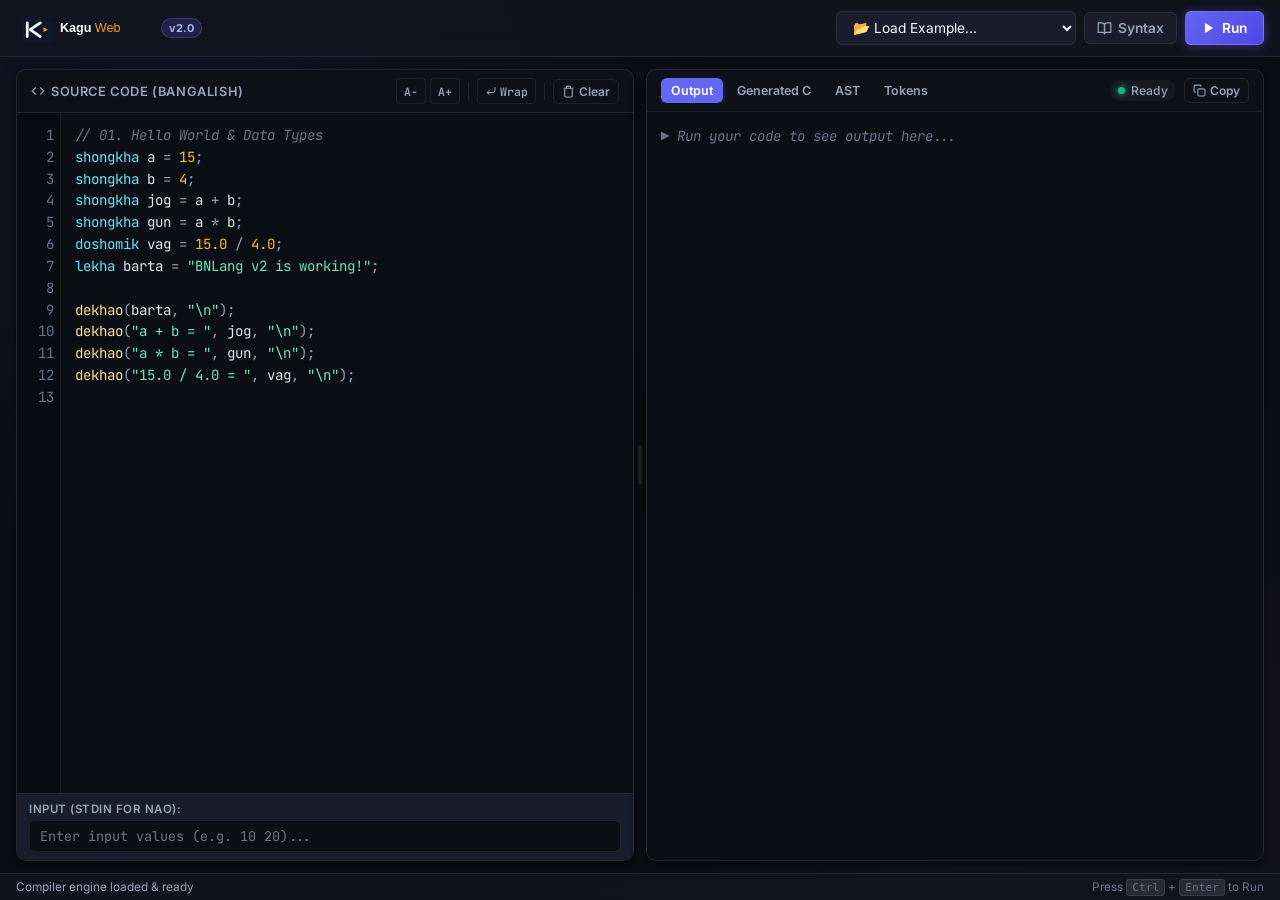
==== commit 11cddb23: "feat: add Kagu Web branding assets (logo, favicon, bg-pattern)" ====
--- a/index.html
+++ b/index.html
@@ -3,7 +3,8 @@
 <head>
     <meta charset="UTF-8">
     <meta name="viewport" content="width=device-width, initial-scale=1.0">
-    <title>BNLang v2 Web IDE</title>
+    <title>Kagu Web — BNLang IDE</title>
+    <link rel="icon" type="image/svg+xml" href="assets/favicon.svg">
     <link rel="stylesheet" href="style.css">
     <link rel="preconnect" href="https://fonts.googleapis.com">
     <link rel="preconnect" href="https://fonts.gstatic.com" crossorigin>
@@ -13,10 +14,9 @@
     <!-- Top Header -->
     <header>
         <div class="brand">
-            <div class="brand-icon">BN</div>
-            <div class="brand-text">
-                <h1>BNLang IDE</h1>
-            </div>
+            <a href="#" class="brand-logo" aria-label="Kagu Web Home">
+                <img src="assets/logo.svg" alt="Kagu Web" class="brand-logo-img" height="36">
+            </a>
             <span class="badge-version">v2.0</span>
         </div>
         <div class="controls">
@@ -204,10 +204,6 @@
         </div>
     </div>
 
-    <!-- Mobile FAB (Floating Action Button for Run) -->
-    <button id="fab-run" title="Run Program" aria-label="Run Program">
-        <svg viewBox="0 0 24 24" fill="currentColor"><polygon points="5 3 19 12 5 21 5 3"></polygon></svg>
-    </button>
 
     <script src="bnlang.js"></script>
     <script>
@@ -664,11 +660,6 @@
         $('btn-cheat').onclick = () => $('modal-cheat').classList.add('open');
         $('modal-close').onclick = () => $('modal-cheat').classList.remove('open');
         $('modal-cheat').onclick = e => { if (e.target === $('modal-cheat')) $('modal-cheat').classList.remove('open'); };
-
-        // ============================================================
-        // FAB (Mobile Run Button)
-        // ============================================================
-        $('fab-run').onclick = () => $('run').click();
 
         // ============================================================
         // Resizable Panel Divider (Desktop only)
--- a/style.css
+++ b/style.css
@@ -95,8 +95,12 @@
     flex-direction: column;
     overflow: hidden;
     background-image: 
+        url('assets/bg-pattern.svg'),
         radial-gradient(circle at 15% 15%, rgba(99, 102, 241, 0.08) 0%, transparent 40%),
         radial-gradient(circle at 85% 85%, rgba(168, 85, 247, 0.06) 0%, transparent 40%);
+    background-repeat: no-repeat, no-repeat, no-repeat;
+    background-size: cover, 100% 100%, 100% 100%;
+    background-position: center, 0 0, 0 0;
 }
 
 /* ============================================================
@@ -124,26 +128,20 @@
     gap: 10px;
 }
 
-.brand-icon {
-    width: 28px;
-    height: 28px;
-    border-radius: 8px;
-    background: var(--brand-gradient);
-    display: flex;
-    align-items: center;
-    justify-content: center;
-    font-weight: 800;
-    font-size: 0.9rem;
-    color: #fff;
-    box-shadow: 0 2px 10px rgba(99, 102, 241, 0.4);
-}
-
-.brand-text h1 {
-    font-size: 1.15rem;
-    font-weight: 700;
-    letter-spacing: -0.3px;
-    color: var(--text-main);
-    line-height: 1.1;
+.brand-logo {
+    display: flex;
+    align-items: center;
+    text-decoration: none;
+    flex-shrink: 0;
+}
+
+.brand-logo-img {
+    display: block;
+    width: auto;
+    height: 36px;
+    /* Constrain max width so the wordmark doesn't overflow on small screens */
+    max-width: 180px;
+    object-fit: contain;
 }
 
 .badge-version {
@@ -911,12 +909,6 @@
     to { opacity: 1; transform: scale(1); }
 }
 
-/* ============================================================
-   Mobile FAB (Floating Action Button)
-   ============================================================ */
-#fab-run {
-    display: none;
-}
 
 /* ============================================================
    Drag-select prevention while resizing
@@ -1053,38 +1045,6 @@
         display: none;
     }
 
-    /* Mobile FAB */
-    #fab-run {
-        display: flex;
-        position: fixed;
-        bottom: calc(24px + env(safe-area-inset-bottom, 0px));
-        right: calc(20px + env(safe-area-inset-right, 0px));
-        width: 56px;
-        height: 56px;
-        border-radius: 50%;
-        background: linear-gradient(135deg, #6366f1, #4f46e5);
-        border: 2px solid rgba(255, 255, 255, 0.2);
-        color: #fff;
-        box-shadow: 0 4px 20px rgba(99, 102, 241, 0.5), 0 2px 8px rgba(0, 0, 0, 0.3);
-        z-index: 50;
-        align-items: center;
-        justify-content: center;
-        padding: 0;
-        cursor: pointer;
-        transition: transform 0.15s, box-shadow 0.15s;
-    }
-
-    #fab-run:hover,
-    #fab-run:active {
-        transform: scale(1.08);
-        box-shadow: 0 6px 28px rgba(99, 102, 241, 0.6), 0 2px 8px rgba(0, 0, 0, 0.3);
-    }
-
-    #fab-run svg {
-        width: 22px;
-        height: 22px;
-        margin-left: 2px; /* optical center for play icon */
-    }
 
     /* Toolbar adjustments on mobile */
     .editor-toolbar {
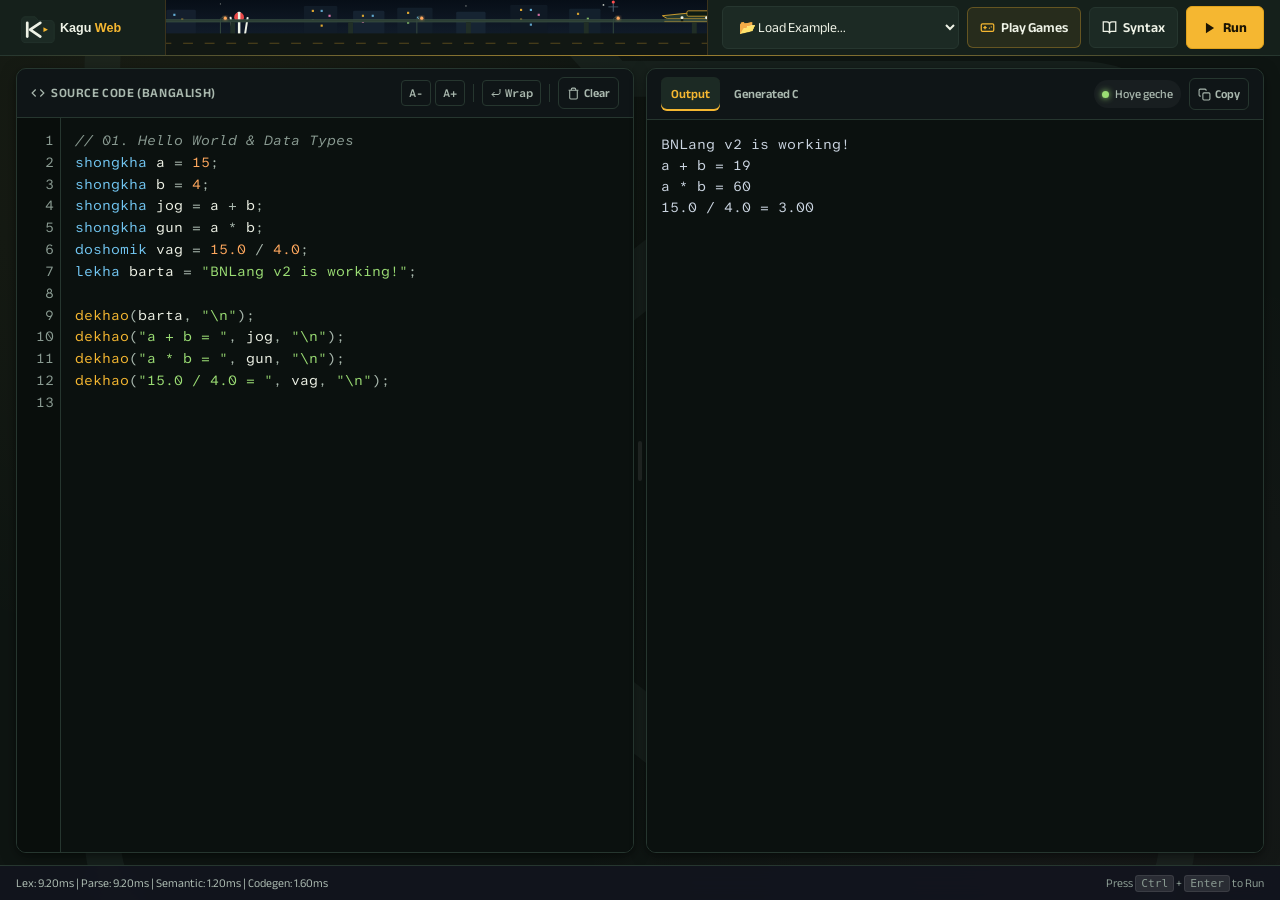
==== commit ec142ce8: "Update web playground UI, documentation, examples, and syntax highlighting" ====
--- a/index.html
+++ b/index.html
@@ -8,7 +8,7 @@
     <link rel="stylesheet" href="style.css">
     <link rel="preconnect" href="https://fonts.googleapis.com">
     <link rel="preconnect" href="https://fonts.gstatic.com" crossorigin>
-    <link href="https://fonts.googleapis.com/css2?family=Inter:wght@400;500;600;700&family=JetBrains+Mono:wght@400;500;600&display=swap" rel="stylesheet">
+    <link href="https://fonts.googleapis.com/css2?family=Anek+Bangla:wght@400;500;600;700&family=Atkinson+Hyperlegible+Mono:wght@400;700&display=swap" rel="stylesheet">
 </head> 
 <body>
     <!-- Top Header -->
@@ -17,8 +17,355 @@
             <a href="#" class="brand-logo" aria-label="Kagu Web Home">
                 <img src="assets/logo.svg" alt="Kagu Web" class="brand-logo-img" height="36">
             </a>
-            <span class="badge-version">v2.0</span>
         </div>
+        <!-- Full-Width, Full-Height Animated Dhaka Cityscape (ঢাকা শহর ও মেট্রোরেল লুপ) -->
+        <div class="dhaka-city-bar" id="dhaka-city-bar" role="img" aria-label="Dhaka City Scene with Metro Rail and Traffic Loop">
+            <svg class="city-svg" viewBox="0 0 1000 56" preserveAspectRatio="xMidYMid slice" xmlns="http://www.w3.org/2000/svg">
+                <defs>
+                    <!-- Dhaka Night Sky Gradient -->
+                    <linearGradient id="dhakaSkyGrad" x1="0%" y1="0%" x2="0%" y2="100%">
+                        <stop offset="0%" stop-color="#070e17" />
+                        <stop offset="50%" stop-color="#0f1926" />
+                        <stop offset="100%" stop-color="#14212c" />
+                    </linearGradient>
+
+                    <!-- Metro Headlight Cones -->
+                    <linearGradient id="metroEastBeam" x1="0%" y1="0%" x2="100%" y2="0%">
+                        <stop offset="0%" stop-color="#f5b731" stop-opacity="0" />
+                        <stop offset="100%" stop-color="#f5b731" stop-opacity="0.85" />
+                    </linearGradient>
+
+                    <linearGradient id="metroWestBeam" x1="100%" y1="0%" x2="0%" y2="0%">
+                        <stop offset="0%" stop-color="#f5b731" stop-opacity="0" />
+                        <stop offset="100%" stop-color="#f5b731" stop-opacity="0.85" />
+                    </linearGradient>
+
+                    <!-- CNG Headlight Cones -->
+                    <linearGradient id="cngEastBeam" x1="0%" y1="0%" x2="100%" y2="0%">
+                        <stop offset="0%" stop-color="#72c6f2" stop-opacity="0" />
+                        <stop offset="100%" stop-color="#72c6f2" stop-opacity="0.8" />
+                    </linearGradient>
+                    <linearGradient id="cngWestBeam" x1="100%" y1="0%" x2="0%" y2="0%">
+                        <stop offset="0%" stop-color="#72c6f2" stop-opacity="0" />
+                        <stop offset="100%" stop-color="#72c6f2" stop-opacity="0.8" />
+                    </linearGradient>
+
+                    <!-- Soft Amber Lamp Glow -->
+                    <filter id="streetLampGlow" x="-50%" y="-50%" width="200%" height="200%">
+                        <feGaussianBlur stdDeviation="1.8" result="blur" />
+                        <feMerge>
+                            <feMergeNode in="blur" />
+                            <feMergeNode in="SourceGraphic" />
+                        </feMerge>
+                    </filter>
+                </defs>
+
+                <!-- 1. Background Night Sky -->
+                <rect x="0" y="0" width="1000" height="56" fill="url(#dhakaSkyGrad)" />
+
+                <!-- Night Sky Stars -->
+                <g class="city-stars">
+                    <circle cx="35" cy="5" r="0.7" fill="#eef2e6" opacity="0.6" class="star star-1" />
+                    <circle cx="110" cy="7" r="0.8" fill="#eef2e6" opacity="0.7" class="star star-2" />
+                    <circle cx="280" cy="4" r="0.6" fill="#eef2e6" opacity="0.5" class="star star-3" />
+                    <circle cx="380" cy="8" r="0.8" fill="#eef2e6" opacity="0.7" class="star star-1" />
+                    <circle cx="530" cy="6" r="0.7" fill="#eef2e6" opacity="0.6" class="star star-2" />
+                    <circle cx="670" cy="5" r="0.9" fill="#eef2e6" opacity="0.8" class="star star-1" />
+                    <circle cx="890" cy="7" r="0.6" fill="#eef2e6" opacity="0.5" class="star star-3" />
+                    <circle cx="960" cy="4" r="0.8" fill="#eef2e6" opacity="0.7" class="star star-2" />
+                </g>
+
+                <!-- 2. Dhaka Architectural Skyline (Landmarks & Towers) -->
+                <g class="city-skyline">
+                    <!-- Distant high-rise silhouettes -->
+                    <rect x="15" y="13" width="28" height="22" rx="1.5" fill="#131d2a" />
+                    <rect x="50" y="8" width="32" height="27" rx="1.5" fill="#101824" />
+                    
+                    <!-- Louis Kahn's Jatiya Sangsad Bhaban (জাতীয় সংসদ ভবন) -->
+                    <g class="sangsad-bhaban" transform="translate(130, 11)">
+                        <path d="M 0,6 L 12,1 L 52,1 L 64,6 L 64,24 L 0,24 Z" fill="#1d2b24" stroke="#2a3d34" stroke-width="0.8" />
+                        <!-- Kahn Iconic Cutouts -->
+                        <circle cx="32" cy="9.5" r="3.5" fill="#080f17" />
+                        <polygon points="12,11 18,19 6,19" fill="#080f17" />
+                        <polygon points="52,11 58,19 46,19" fill="#080f17" />
+                    </g>
+
+                    <!-- City Towers Middle Cluster -->
+                    <rect x="225" y="10" width="30" height="25" rx="1.5" fill="#141f2d" />
+                    
+                    <!-- Central Shahid Minar (শহীদ মিনার) -->
+                    <g class="shahid-minar" transform="translate(290, 12)">
+                        <!-- Red Sun Disc -->
+                        <circle cx="9" cy="5.5" r="5" fill="#ff4d4d" opacity="0.9" />
+                        <!-- Central Marble Column -->
+                        <rect x="7.8" y="0" width="2.5" height="23" fill="#eef2e6" rx="0.5" />
+                        <!-- Left and Right Flanking Columns -->
+                        <rect x="2" y="5" width="2" height="18" fill="#eef2e6" rx="0.4" transform="rotate(-9 2 23)" />
+                        <rect x="14" y="5" width="2" height="18" fill="#eef2e6" rx="0.4" transform="rotate(9 14 23)" />
+                    </g>
+
+                    <!-- Downtown Towers & Corporate Buildings -->
+                    <rect x="365" y="6" width="34" height="29" rx="1.5" fill="#111c28" />
+                    <rect x="415" y="11" width="32" height="24" rx="1.5" fill="#152230" />
+                    <rect x="460" y="8" width="36" height="27" rx="1.5" fill="#121e2a" />
+                    <rect x="520" y="12" width="30" height="23" rx="1.5" fill="#162432" />
+                    <rect x="575" y="5" width="38" height="30" rx="1.5" fill="#0f1924" />
+                    <rect x="635" y="9" width="32" height="26" rx="1.5" fill="#13202c" />
+
+                    <!-- Telecom Tower & Aircraft Beacon -->
+                    <line x1="680" y1="2" x2="680" y2="12" stroke="#485c6c" stroke-width="1.1" />
+                    <line x1="675" y1="7" x2="685" y2="7" stroke="#485c6c" stroke-width="0.8" />
+                    <circle cx="680" cy="2" r="1.6" fill="#ff4d4d" class="antenna-beacon" />
+
+                    <!-- Towers on East End -->
+                    <rect x="915" y="8" width="32" height="27" rx="1.5" fill="#131e2b" />
+                    <rect x="955" y="12" width="35" height="23" rx="1.5" fill="#162331" />
+
+                    <!-- Lit Window Grids in Skyscrapers -->
+                    <g class="tower-windows">
+                        <!-- Tower 1 -->
+                        <rect x="22" y="16" width="2.2" height="2.2" fill="#f5b731" opacity="0.85" />
+                        <rect x="28" y="16" width="2.2" height="2.2" fill="#72c6f2" opacity="0.8" />
+                        <rect x="34" y="21" width="2.2" height="2.2" fill="#f5b731" opacity="0.9" />
+                        <!-- Tower 2 -->
+                        <rect x="58" y="12" width="2.2" height="2.2" fill="#f5b731" opacity="0.9" />
+                        <rect x="66" y="12" width="2.2" height="2.2" fill="#72c6f2" opacity="0.8" />
+                        <rect x="58" y="18" width="2.2" height="2.2" fill="#ff85bf" opacity="0.8" />
+                        <rect x="66" y="23" width="2.2" height="2.2" fill="#f5b731" opacity="0.85" />
+                        <!-- Tower 3 -->
+                        <rect x="232" y="14" width="2.2" height="2.2" fill="#72c6f2" opacity="0.85" />
+                        <rect x="240" y="19" width="2.2" height="2.2" fill="#f5b731" opacity="0.9" />
+                        <!-- Tower 4 (Downtown) -->
+                        <rect x="373" y="10" width="2.2" height="2.2" fill="#f5b731" opacity="0.9" />
+                        <rect x="382" y="10" width="2.2" height="2.2" fill="#72c6f2" opacity="0.8" />
+                        <rect x="390" y="15" width="2.2" height="2.2" fill="#ff85bf" opacity="0.85" />
+                        <rect x="373" y="20" width="2.2" height="2.2" fill="#9bdd74" opacity="0.75" />
+                        <rect x="382" y="25" width="2.2" height="2.2" fill="#f5b731" opacity="0.9" />
+                        <!-- Tower 5 -->
+                        <rect x="424" y="15" width="2.2" height="2.2" fill="#f5b731" opacity="0.85" />
+                        <rect x="434" y="15" width="2.2" height="2.2" fill="#72c6f2" opacity="0.8" />
+                        <rect x="424" y="21" width="2.2" height="2.2" fill="#ff85bf" opacity="0.8" />
+                        <!-- Tower 6 -->
+                        <rect x="470" y="12" width="2.2" height="2.2" fill="#f5b731" opacity="0.9" />
+                        <rect x="480" y="17" width="2.2" height="2.2" fill="#72c6f2" opacity="0.8" />
+                        <rect x="470" y="22" width="2.2" height="2.2" fill="#9bdd74" opacity="0.75" />
+                        <!-- Tower 7 (Tall) -->
+                        <rect x="585" y="9" width="2.2" height="2.2" fill="#f5b731" opacity="0.9" />
+                        <rect x="595" y="9" width="2.2" height="2.2" fill="#72c6f2" opacity="0.85" />
+                        <rect x="603" y="14" width="2.2" height="2.2" fill="#ff85bf" opacity="0.8" />
+                        <rect x="585" y="19" width="2.2" height="2.2" fill="#f5b731" opacity="0.85" />
+                        <rect x="595" y="24" width="2.2" height="2.2" fill="#72c6f2" opacity="0.8" />
+                        <!-- Tower 8 -->
+                        <rect x="643" y="13" width="2.2" height="2.2" fill="#f5b731" opacity="0.85" />
+                        <rect x="653" y="18" width="2.2" height="2.2" fill="#9bdd74" opacity="0.8" />
+                        <!-- Tower 9 -->
+                        <rect x="925" y="12" width="2.2" height="2.2" fill="#f5b731" opacity="0.9" />
+                        <rect x="935" y="17" width="2.2" height="2.2" fill="#72c6f2" opacity="0.8" />
+                    </g>
+                </g>
+
+                <!-- 3. Elevated Metro Rail Viaduct & Station Structure -->
+                <!-- Viaduct Concrete Track running at y=20 across the entire city -->
+                <g class="metro-viaduct">
+                    <rect x="0" y="20" width="1000" height="2.4" fill="#2c3e34" stroke="#3b5246" stroke-width="0.6" />
+                    <!-- Concrete Support Pillars -->
+                    <rect x="50" y="22.4" width="5" height="12.6" fill="#202e26" />
+                    <rect x="170" y="22.4" width="5" height="12.6" fill="#202e26" />
+                    <rect x="290" y="22.4" width="5" height="12.6" fill="#202e26" />
+                    <rect x="410" y="22.4" width="5" height="12.6" fill="#202e26" />
+                    <rect x="530" y="22.4" width="5" height="12.6" fill="#202e26" />
+                    <rect x="650" y="22.4" width="5" height="12.6" fill="#202e26" />
+                    <rect x="760" y="22.4" width="5" height="12.6" fill="#202e26" />
+                    <rect x="880" y="22.4" width="5" height="12.6" fill="#202e26" />
+                </g>
+
+                <!-- Modern Dhaka Metro Station (মেট্রোরেল স্টেশন) at x=740 to 860 -->
+                <g class="metro-station" transform="translate(730, 0)">
+                    <!-- Station Roof Canopy with Rickshaw Yellow Accent Border -->
+                    <path d="M 0,16 Q 60,8 120,16 L 115,19 L 5,19 Z" fill="#22362b" stroke="#f5b731" stroke-width="0.8" />
+                    
+                    <!-- Illuminated Metro Station Sign -->
+                    <rect x="25" y="11" width="70" height="5.5" rx="1.5" fill="#0d1b14" stroke="#f5b731" stroke-width="0.7" />
+                    <text x="60" y="15" font-size="3.8" fill="#f5b731" font-family="'Anek Bangla', system-ui, sans-serif" font-weight="700" text-anchor="middle" letter-spacing="0.5">মেট্রোরেল স্টেশন</text>
+                    
+                    <!-- Station Platform & Screen Doors -->
+                    <rect x="2" y="19" width="116" height="3" fill="#32473c" />
+                    <!-- Platform Lighting & Passengers -->
+                    <circle cx="20" cy="18" r="1.5" fill="#eef2e6" />
+                    <rect x="18.8" y="19.5" width="2.4" height="2.5" fill="#101a14" />
+                    <circle cx="45" cy="18" r="1.5" fill="#eef2e6" />
+                    <circle cx="70" cy="18" r="1.5" fill="#eef2e6" />
+                    <circle cx="95" cy="18" r="1.5" fill="#eef2e6" />
+                    
+                    <!-- Platform Accent LEDs -->
+                    <line x1="2" y1="22" x2="118" y2="22" stroke="#f5b731" stroke-width="0.5" stroke-opacity="0.8" />
+                </g>
+
+                <!-- 4. The Reversing Loop Dhaka Metro Train (MRT Line 6) -->
+                <g class="metro-train-track">
+                    <g class="metro-train-loop" id="metro-train-loop">
+                        <!-- Eastbound Headlight Cone (Bright when train moves east) -->
+                        <polygon class="headlight-east" points="0,17.5 28,13 28,22" fill="url(#metroEastBeam)" />
+                        <!-- Westbound Headlight Cone (Bright when train moves west) -->
+                        <polygon class="headlight-west" points="-108,17.5 -136,13 -136,22" fill="url(#metroWestBeam)" />
+
+                        <!-- Car 1 (East Lead Cab - Aerodynamic Nose) -->
+                        <path d="M 0,17.5 C -1.5,16 -4,15 -8,15 L -36,15 L -36,20 L -1,20 Z" fill="#eef2e6" stroke="#006a4e" stroke-width="0.6" />
+                        <!-- Green Base & Red Livery Line -->
+                        <rect x="-36" y="17.8" width="34" height="2.2" fill="#006a4e" />
+                        <line x1="-36" y1="17.8" x2="-2" y2="17.8" stroke="#f42a41" stroke-width="0.6" />
+                        <!-- Driver Cab Window & Passenger Windows -->
+                        <polygon points="-1,17 -5,16 -9,16 -9,17" fill="#081018" />
+                        <rect x="-18" y="15.8" width="6" height="1.6" rx="0.4" fill="#f5b731" />
+                        <rect x="-28" y="15.8" width="6" height="1.6" rx="0.4" fill="#f5b731" />
+                        <!-- East Headlight Bulb -->
+                        <circle cx="-1" cy="17.5" r="0.9" fill="#ffffff" />
+
+                        <!-- Car 2 (Middle Passenger Coach) -->
+                        <rect x="-38" y="15.6" width="2" height="4" fill="#202c25" />
+                        <rect x="-70" y="15" width="32" height="5" rx="0.6" fill="#eef2e6" stroke="#006a4e" stroke-width="0.6" />
+                        <rect x="-70" y="17.8" width="32" height="2.2" fill="#006a4e" />
+                        <line x1="-70" y1="17.8" x2="-38" y2="17.8" stroke="#f42a41" stroke-width="0.6" />
+                        <rect x="-48" y="15.8" width="6" height="1.6" rx="0.4" fill="#f5b731" />
+                        <rect x="-58" y="15.8" width="6" height="1.6" rx="0.4" fill="#f5b731" />
+                        <rect x="-67" y="15.8" width="6" height="1.6" rx="0.4" fill="#f5b731" />
+
+                        <!-- Car 3 (West Cab - Aerodynamic Nose for Reversal) -->
+                        <rect x="-72" y="15.6" width="2" height="4" fill="#202c25" />
+                        <path d="M -108,17.5 C -106.5,16 -104,15 -100,15 L -72,15 L -72,20 L -107,20 Z" fill="#eef2e6" stroke="#006a4e" stroke-width="0.6" />
+                        <rect x="-106" y="17.8" width="34" height="2.2" fill="#006a4e" />
+                        <line x1="-106" y1="17.8" x2="-72" y2="17.8" stroke="#f42a41" stroke-width="0.6" />
+                        <polygon points="-107,17 -103,16 -99,16 -99,17" fill="#081018" />
+                        <rect x="-82" y="15.8" width="6" height="1.6" rx="0.4" fill="#f5b731" />
+                        <rect x="-92" y="15.8" width="6" height="1.6" rx="0.4" fill="#f5b731" />
+                        <!-- West Headlight Bulb -->
+                        <circle cx="-107" cy="17.5" r="0.9" fill="#ffffff" />
+                    </g>
+                </g>
+
+                <!-- 5. Street Level & Highway Boulevard (y=34 to 56) -->
+                <rect x="0" y="34" width="1000" height="22" fill="#111713" />
+                <!-- Center Dashed Yellow Lane Divider -->
+                <line x1="0" y1="44" x2="1000" y2="44" stroke="#f5b731" stroke-opacity="0.3" stroke-dasharray="10 12" stroke-width="1.2" />
+
+                <!-- Gooseneck Street Lamps casting light onto road -->
+                <g class="city-streetlamps">
+                    <g transform="translate(100, 34)">
+                        <path d="M 0,0 L 0,-13 Q 0,-17 5,-17" stroke="#364b3f" stroke-width="1" fill="none" />
+                        <circle cx="5" cy="-15.5" r="1.6" fill="#ffa85e" filter="url(#streetLampGlow)" />
+                    </g>
+                    <g transform="translate(280, 34)">
+                        <path d="M 0,0 L 0,-13 Q 0,-17 5,-17" stroke="#364b3f" stroke-width="1" fill="none" />
+                        <circle cx="5" cy="-15.5" r="1.6" fill="#ffa85e" filter="url(#streetLampGlow)" />
+                    </g>
+                    <g transform="translate(480, 34)">
+                        <path d="M 0,0 L 0,-13 Q 0,-17 5,-17" stroke="#364b3f" stroke-width="1" fill="none" />
+                        <circle cx="5" cy="-15.5" r="1.6" fill="#ffa85e" filter="url(#streetLampGlow)" />
+                    </g>
+                    <g transform="translate(680, 34)">
+                        <path d="M 0,0 L 0,-13 Q 0,-17 5,-17" stroke="#364b3f" stroke-width="1" fill="none" />
+                        <circle cx="5" cy="-15.5" r="1.6" fill="#ffa85e" filter="url(#streetLampGlow)" />
+                    </g>
+                    <g transform="translate(880, 34)">
+                        <path d="M 0,0 L 0,-13 Q 0,-17 5,-17" stroke="#364b3f" stroke-width="1" fill="none" />
+                        <circle cx="5" cy="-15.5" r="1.6" fill="#ffa85e" filter="url(#streetLampGlow)" />
+                    </g>
+                </g>
+
+                <!-- ============================================================ -->
+                <!-- TWO-WAY TRAFFIC VEHICLES (রিকশা ও সিএনজি)                    -->
+                <!-- ============================================================ -->
+
+                <!-- UPPER LANE: WESTBOUND VEHICLES (Moving Right to Left) -->
+                <!-- Westbound Green CNG 1 -->
+                <g class="traffic-west-cng">
+                    <g transform="translate(0, 35)">
+                        <polygon points="0,5.5 -16,2.5 -16,8.5" fill="url(#cngWestBeam)" />
+                        <path d="M 0,5 L -3,2 L -14,2 L -16,5 L -16,8.5 L 0,8.5 Z" fill="#1b8b54" stroke="#146b40" stroke-width="0.6" />
+                        <path d="M -3,2 L -14,2 L -13,0 L -4,0 Z" fill="#1c2520" />
+                        <rect x="-10" y="3" width="5" height="2.5" fill="#f5b731" opacity="0.9" />
+                        <circle cx="-0.8" cy="5.5" r="0.9" fill="#ffffff" />
+                        <circle cx="-3" cy="9" r="1.8" fill="#0b110e" stroke="#60766a" stroke-width="0.6" />
+                        <circle cx="-13" cy="9" r="1.8" fill="#0b110e" stroke="#60766a" stroke-width="0.6" />
+                    </g>
+                </g>
+
+                <!-- Westbound Dhaka Rickshaw 1 -->
+                <g class="traffic-west-rickshaw">
+                    <g transform="translate(0, 34)">
+                        <!-- Rickshaw Hood Facing Left -->
+                        <path d="M 14,5 C 17,-1 7,-3 3,0 L 3,5 Z" fill="#ff85bf" stroke="#f5b731" stroke-width="0.7" />
+                        <path d="M 13,3 C 11,-1 6,-2 3,1" stroke="#f5b731" stroke-width="0.8" fill="none" />
+                        <rect x="14" y="3.5" width="2.4" height="3" fill="#72c6f2" rx="0.3" />
+                        <!-- Frame -->
+                        <path d="M 10,7 L 2,3 L -4,3 L -7,8" stroke="#f5b731" stroke-width="0.9" fill="none" stroke-linecap="round" />
+                        <!-- Rickshaw Puller facing Left -->
+                        <circle cx="-3" cy="-2" r="1.8" fill="#eef2e6" />
+                        <path d="M -3,0 L 0,4 L 2,8" stroke="#eef2e6" stroke-width="1" fill="none" stroke-linecap="round" />
+                        <line x1="-3" y1="2" x2="-6" y2="3.5" stroke="#eef2e6" stroke-width="0.9" stroke-linecap="round" />
+                        <!-- Wheels -->
+                        <g transform="translate(10, 7)" class="rickshaw-wheel-west">
+                            <circle cx="0" cy="0" r="4.2" fill="#131915" stroke="#eef2e6" stroke-width="0.8" />
+                            <line x1="-3.8" y1="0" x2="3.8" y2="0" stroke="#f5b731" stroke-width="0.6" />
+                            <line x1="0" y1="-3.8" x2="0" y2="3.8" stroke="#f5b731" stroke-width="0.6" />
+                            <circle cx="0" cy="0" r="0.9" fill="#f5b731" />
+                        </g>
+                        <g transform="translate(-7, 8)" class="rickshaw-wheel-west">
+                            <circle cx="0" cy="0" r="3.2" fill="#131915" stroke="#eef2e6" stroke-width="0.7" />
+                            <line x1="-2.8" y1="0" x2="2.8" y2="0" stroke="#f5b731" stroke-width="0.6" />
+                            <line x1="0" y1="-2.8" x2="0" y2="2.8" stroke="#f5b731" stroke-width="0.6" />
+                            <circle cx="0" cy="0" r="0.8" fill="#f5b731" />
+                        </g>
+                    </g>
+                </g>
+
+                <!-- LOWER LANE: EASTBOUND VEHICLES (Moving Left to Right) -->
+                <!-- Eastbound Colorful Dhaka Rickshaw 2 -->
+                <g class="traffic-east-rickshaw">
+                    <g transform="translate(0, 43)">
+                        <!-- Rickshaw Hood Facing Right -->
+                        <path d="M -16,6 C -19,-1 -8,-3 -3,0 L -3,6 Z" fill="#ff85bf" stroke="#f5b731" stroke-width="0.8" />
+                        <path d="M -15,4 C -12,-1 -7,-2 -3,1" stroke="#f5b731" stroke-width="0.9" fill="none" />
+                        <rect x="-17.5" y="4.5" width="2.8" height="3.5" fill="#72c6f2" rx="0.4" />
+                        <!-- Chassis -->
+                        <path d="M -12,8 L -2,4 L 5,4 L 9,9" stroke="#f5b731" stroke-width="1.1" fill="none" stroke-linecap="round" />
+                        <circle cx="-2" cy="6.5" r="1.3" fill="#36493f" />
+                        <!-- Rickshaw Puller facing Right -->
+                        <circle cx="4" cy="-2" r="2.2" fill="#eef2e6" />
+                        <path d="M 4,0 L 0,5 L -3,9" stroke="#eef2e6" stroke-width="1.2" fill="none" stroke-linecap="round" />
+                        <line x1="4" y1="2" x2="8" y2="3.8" stroke="#eef2e6" stroke-width="1.1" stroke-linecap="round" />
+                        <line x1="8" y1="3.5" x2="8" y2="7.5" stroke="#f5b731" stroke-width="1.1" stroke-linecap="round" />
+                        <!-- Wheels -->
+                        <g transform="translate(-12, 8)" class="rickshaw-wheel-east">
+                            <circle cx="0" cy="0" r="5" fill="#131915" stroke="#eef2e6" stroke-width="0.9" />
+                            <line x1="-4.5" y1="0" x2="4.5" y2="0" stroke="#f5b731" stroke-width="0.7" />
+                            <line x1="0" y1="-4.5" x2="0" y2="4.5" stroke="#f5b731" stroke-width="0.7" />
+                            <circle cx="0" cy="0" r="1.1" fill="#f5b731" />
+                        </g>
+                        <g transform="translate(9, 9)" class="rickshaw-wheel-east">
+                            <circle cx="0" cy="0" r="3.8" fill="#131915" stroke="#eef2e6" stroke-width="0.8" />
+                            <line x1="-3.4" y1="0" x2="3.4" y2="0" stroke="#f5b731" stroke-width="0.7" />
+                            <line x1="0" y1="-3.4" x2="0" y2="3.4" stroke="#f5b731" stroke-width="0.7" />
+                            <circle cx="0" cy="0" r="0.9" fill="#f5b731" />
+                        </g>
+                    </g>
+                </g>
+
+                <!-- Eastbound Green CNG 2 -->
+                <g class="traffic-east-cng">
+                    <g transform="translate(0, 44)">
+                        <polygon points="0,5.5 18,2.5 18,8.5" fill="url(#cngEastBeam)" />
+                        <path d="M 0,5 L -4,2 L -16,2 L -18,5 L -18,9 L 0,9 Z" fill="#1b8b54" stroke="#146b40" stroke-width="0.7" />
+                        <path d="M -4,2 L -16,2 L -15,-0.5 L -5,-0.5 Z" fill="#1c2520" />
+                        <rect x="-11" y="3" width="6" height="3" fill="#f5b731" opacity="0.9" />
+                        <circle cx="-0.8" cy="5.5" r="1" fill="#ffffff" />
+                        <circle cx="-3.5" cy="9.5" r="2" fill="#0b110e" stroke="#60766a" stroke-width="0.7" />
+                        <circle cx="-14.5" cy="9.5" r="2" fill="#0b110e" stroke="#60766a" stroke-width="0.7" />
+                    </g>
+                </g>
+            </svg>
+        </div>
+
         <div class="controls">
             <select id="sel" aria-label="Load Example">
                 <option value="">📂 Load Example...</option>
@@ -27,19 +374,31 @@
                     <option value="compound">02. Compound Ops & Loops</option>
                     <option value="logic">03. Logic (ebong, tasara, ulto)</option>
                 </optgroup>
-                <optgroup label="Arrays & Sorting">
+                <optgroup label="Arrays & Characters">
                     <option value="array_bubble">04. Arrays & Bubble Sort</option>
                     <option value="array_func">05. Arrays in Functions</option>
+                    <option value="caesar">06. Caesar Cipher (okkhor)</option>
                 </optgroup>
                 <optgroup label="Pointers & References">
-                    <option value="pointer_swap">06. Pointer Swap (bodlao)</option>
-                    <option value="pointer_minmax">07. Min/Max Finder (boro_choto)</option>
+                    <option value="pointer_swap">07. Pointer Swap (bodlao)</option>
+                    <option value="pointer_minmax">08. Min/Max Finder (boro_choto)</option>
                 </optgroup>
                 <optgroup label="Functions & I/O">
-                    <option value="recursion">08. Recursion (Factorial)</option>
-                    <option value="input">09. Interactive Input (nao)</option>
+                    <option value="recursion">09. Recursion (Factorial)</option>
+                    <option value="input">10. Interactive Input (nao)</option>
+                    <option value="average">11. Marks Average (.ghor)</option>
                 </optgroup>
             </select>
+            <a href="https://game-hub-azure-iota.vercel.app/" target="_blank" rel="noopener noreferrer" id="btn-games" class="btn-game" title="Play Games">
+                <svg width="15" height="15" viewBox="0 0 24 24" fill="none" stroke="currentColor" stroke-width="2" stroke-linecap="round" stroke-linejoin="round">
+                    <line x1="6" y1="12" x2="10" y2="12"></line>
+                    <line x1="8" y1="10" x2="8" y2="14"></line>
+                    <line x1="15" y1="13" x2="15.01" y2="13"></line>
+                    <line x1="18" y1="11" x2="18.01" y2="11"></line>
+                    <rect x="2" y="6" width="20" height="12" rx="2"></rect>
+                </svg>
+                <span>Play Games</span>
+            </a>
             <button id="btn-cheat" class="btn-secondary" title="View Language Cheatsheet">
                 <svg width="15" height="15" viewBox="0 0 24 24" fill="none" stroke="currentColor" stroke-width="2"><path d="M2 3h6a4 4 0 0 1 4 4v14a3 3 0 0 0-3-3H2z"></path><path d="M22 3h-6a4 4 0 0 0-4 4v14a3 3 0 0 1 3-3h7z"></path></svg>
                 <span>Syntax</span>
@@ -87,6 +446,26 @@
                     </button>
                 </div>
             </div>
+
+            <!-- Mobile Symbol Helper Bar -->
+            <div class="mobile-symbols-bar" id="mobile-symbols-bar" aria-label="Symbol Quick Bar">
+                <button type="button" class="sym-btn" data-insert="{">{</button>
+                <button type="button" class="sym-btn" data-insert="}">}</button>
+                <button type="button" class="sym-btn" data-insert="(">(</button>
+                <button type="button" class="sym-btn" data-insert=")">)</button>
+                <button type="button" class="sym-btn" data-insert=";">;</button>
+                <button type="button" class="sym-btn" data-insert='"'>"</button>
+                <button type="button" class="sym-btn" data-insert="'">'</button>
+                <button type="button" class="sym-btn" data-insert="=">=</button>
+                <button type="button" class="sym-btn" data-insert="+">+</button>
+                <button type="button" class="sym-btn" data-insert="-">-</button>
+                <button type="button" class="sym-btn" data-insert="<">&lt;</button>
+                <button type="button" class="sym-btn" data-insert=">">&gt;</button>
+                <button type="button" class="sym-btn" data-insert="[">[</button>
+                <button type="button" class="sym-btn" data-insert="]">]</button>
+                <button type="button" class="sym-btn" data-insert="    ">Tab</button>
+            </div>
+
             <div class="panel-body">
                 <div class="editor-container" id="editor-container">
                     <div id="line-numbers" class="line-numbers">1</div>
@@ -96,12 +475,6 @@
                         <div id="autocomplete-dropdown" class="autocomplete-dropdown" role="listbox" aria-label="Completions"></div>
                     </div>
                 </div>
-                <div class="stdin-container">
-                    <div class="stdin-header">
-                        <label class="stdin-label" for="in">Input (stdin for nao):</label>
-                    </div>
-                    <input type="text" id="in" placeholder="Enter input values (e.g. 10 20)...">
-                </div>
             </div>
         </div>
 
@@ -114,8 +487,6 @@
                 <div class="tabs">
                     <button class="tab-btn active" data-tab="tab-out">Output</button>
                     <button class="tab-btn" data-tab="tab-c">Generated C</button>
-                    <button class="tab-btn" data-tab="tab-ast">AST</button>
-                    <button class="tab-btn" data-tab="tab-tokens">Tokens</button>
                 </div>
                 <div style="display: flex; align-items: center; gap: 8px;">
                     <span id="status-pill" class="status-pill">
@@ -131,8 +502,6 @@
             <div class="panel-body">
                 <pre id="tab-out" class="code-view active" data-placeholder="▶ Run your code to see output here..."></pre>
                 <pre id="tab-c" class="code-view" data-placeholder="Generated C code will appear here after compilation..."></pre>
-                <pre id="tab-ast" class="code-view" data-placeholder="AST will appear here after compilation..."></pre>
-                <pre id="tab-tokens" class="code-view" data-placeholder="Tokens will appear here after compilation..."></pre>
             </div>
         </div>
     </main>
@@ -163,6 +532,8 @@
                         <code>shongkha x = 10; // int</code>
                         <code>doshomik pi = 3.14; // float</code>
                         <code>lekha name = "Rafi"; // string</code>
+                        <code>okkhor c = 'A'; // char</code>
+                        <p style="font-size:0.8rem; color:#94a3b8; margin-top:6px; line-height:1.3;">Use <code>lekha</code> for text strings and <code>okkhor</code> for single characters.</p>
                     </div>
                     <div class="sheet-card">
                         <h3>Arrays</h3>
@@ -199,12 +570,23 @@
                         <code>dekhao("Result: ", res, "\n");</code>
                         <code>nao(x); nao(t[i]); nao(p.erman());</code>
                     </div>
+                    <div class="sheet-card">
+                        <h3>Koto ghor decimal dekhabo</h3>
+                        <code>doshomik pi = 3.14159;</code>
+                        <code>dekhao(pi); // 3.14 (default)</code>
+                        <code>dekhao(pi.ghor(0)); // 3</code>
+                        <code>dekhao(pi.ghor(2)); // 3.14</code>
+                        <code>dekhao(pi.ghor(4)); // 3.1416</code>
+                        <p style="font-size:0.8rem; color:#94a3b8; margin-top:6px; line-height:1.3;">Default precision is 2 places. <code>.ghor(n)</code> works on <code>doshomik</code> inside <code>dekhao()</code>.</p>
+                    </div>
                 </div>
             </div>
         </div>
     </div>
 
 
+    <script src="js/types.js"></script>
+    <script src="js/highlight.js"></script>
     <script src="bnlang.js"></script>
     <script>
         const exs = {
@@ -300,7 +682,48 @@
 dekhao("Mot number: ", total, "\\n");
 dekhao("Gord number: ", total / 5, "\\n");
 `,
-            pointer_swap: `// 06. Pointer Swap (Pass by Reference)
+            caesar: `// 06. Caesar Cipher over an okkhor array
+shongkha n = 0;
+shongkha shift = 0;
+
+dekhao("Koyti okkhor? \\n");
+nao(n);
+
+dekhao("Shift koto? \\n");
+nao(shift);
+
+okkhor buf sorbochho(50);
+dekhao("Okkhor gulo dao: \\n");
+chalao (shongkha i = 0; i < n; i++) {
+    nao(buf[i]);
+}
+
+dekhao("Aashol: ");
+chalao (shongkha i = 0; i < n; i++) {
+    dekhao(buf[i]);
+}
+dekhao("\\n");
+
+chalao (shongkha i = 0; i < n; i++) {
+    okkhor c = buf[i];
+    jodi (c >= 'a' ebong c <= 'z') {
+        shongkha offset = c - 'a';
+        shongkha shifted = (offset + shift) % 26;
+        buf[i] = 'a' + shifted;
+    } nahole jodi (c >= 'A' ebong c <= 'Z') {
+        shongkha offset = c - 'A';
+        shongkha shifted = (offset + shift) % 26;
+        buf[i] = 'A' + shifted;
+    }
+}
+
+dekhao("Cipher: ");
+chalao (shongkha i = 0; i < n; i++) {
+    dekhao(buf[i]);
+}
+dekhao("\\n");
+`,
+            pointer_swap: `// 07. Pointer Swap (Pass by Reference)
 kaj shongkha bodlao(shongkha pointer a, shongkha pointer b) {
     shongkha tmp = a.erman();
     a.erman() = b.erman();
@@ -315,7 +738,7 @@
 bodlao(x.erthikana(), y.erthikana());
 dekhao("Pore: x = ", x, ", y = ", y, "\\n");
 `,
-            pointer_minmax: `// 07. Find Min and Max using Pointers
+            pointer_minmax: `// 08. Find Min and Max using Pointers
 kaj shongkha boro_choto(shongkha a, shongkha b, shongkha pointer boro, shongkha pointer choto) {
     jodi (a > b) {
         boro.erman() = a;
@@ -338,7 +761,7 @@
 dekhao("Boro shongkha: ", max, "\\n");
 dekhao("Choto shongkha: ", min, "\\n");
 `,
-            recursion: `// 08. Recursive Factorial
+            recursion: `// 09. Recursive Factorial
 kaj shongkha factorial(shongkha n) {
     jodi (n <= 1) {
         ferot 1;
@@ -350,7 +773,7 @@
     dekhao(i, "! = ", factorial(i), "\\n");
 }
 `,
-            input: `// 09. Interactive Input with nao()
+            input: `// 10. Interactive Input with nao()
 dekhao("Duti shongkha input dao: \\n");
 shongkha a = 0;
 shongkha b = 0;
@@ -359,6 +782,22 @@
 
 dekhao("Jogfol: ", a + b, "\\n");
 dekhao("Gunfol: ", a * b, "\\n");
+`,
+            average: `// 11. Marks Average using doshomik & .ghor(n)
+doshomik m1 = 0.0;
+doshomik m2 = 0.0;
+doshomik m3 = 0.0;
+
+dekhao("Tin ti mark dao: \\n");
+nao(m1);
+nao(m2);
+nao(m3);
+
+doshomik mot = m1 + m2 + m3;
+doshomik gor = mot / 3.0;
+
+dekhao("Mot: ", mot.ghor(1), "\\n");
+dekhao("Gor: ", gor.ghor(2), "\\n");
 `
         };
 
@@ -369,84 +808,12 @@
         const editorContainer = $('editor-container');
         let mod, cFn, cInFn;
 
-        // ============================================================
-        // Syntax Highlighter
-        // ============================================================
-        const TYPES = new Set(['shongkha', 'doshomik', 'lekha', 'pointer']);
-        const CONTROL = new Set(['jodi', 'nahole', 'jotokkhon', 'chalao', 'thamo', 'ferot', 'kaj']);
-        const LOGIC = new Set(['ebong', 'tasara', 'ulto']);
-        const IO = new Set(['dekhao', 'nao']);
-        const BUILTINS = new Set(['sorbochho', 'erthikana', 'erman', 'faka']);
-
-        function escapeHtml(s) {
-            return s.replace(/&/g, '&amp;').replace(/</g, '&lt;').replace(/>/g, '&gt;');
-        }
-
-        function classifyWord(word) {
-            if (TYPES.has(word)) return 'hl-type';
-            if (CONTROL.has(word)) return 'hl-control';
-            if (LOGIC.has(word)) return 'hl-logic';
-            if (IO.has(word)) return 'hl-io';
-            if (BUILTINS.has(word)) return 'hl-builtin';
-            return 'hl-ident';
-        }
-
-        // Master regex: covers every character so nothing is dropped.
-        // Order matters: comments first, then strings, numbers, identifiers,
-        // punctuation (WITHOUT double-quote), whitespace.
-        // IMPORTANT: " is excluded from punctuation so strings are always detected properly.
-        const MASTER_RE = /(\/\/[^\n]*)|("(?:[^"\\]|\\.)*"?)|(\b\d+(?:\.\d+)?\b)|([a-zA-Z_]\w*)|([^\s\w"]+)|([ \t\r\n]+)/g;
-
-        function highlightSource(source) {
-            let html = '';
-            let lastIndex = 0;
-            MASTER_RE.lastIndex = 0;
-            let match;
-
-            while ((match = MASTER_RE.exec(source)) !== null) {
-                // Safety: if the regex skipped characters, include them raw
-                if (match.index > lastIndex) {
-                    html += escapeHtml(source.slice(lastIndex, match.index));
-                }
-                lastIndex = match.index + match[0].length;
-
-                const raw = match[0];
-                const escaped = escapeHtml(raw);
-
-                if (match[1] !== undefined) {
-                    // Comment
-                    html += '<span class="hl-comment">' + escaped + '</span>';
-                } else if (match[2] !== undefined) {
-                    // String
-                    html += '<span class="hl-string">' + escaped + '</span>';
-                } else if (match[3] !== undefined) {
-                    // Number
-                    html += '<span class="hl-number">' + escaped + '</span>';
-                } else if (match[4] !== undefined) {
-                    // Identifier / keyword
-                    const cls = classifyWord(raw);
-                    html += '<span class="' + cls + '">' + escaped + '</span>';
-                } else if (match[5] !== undefined) {
-                    // Punctuation
-                    html += '<span class="hl-punct">' + escaped + '</span>';
-                } else {
-                    // Whitespace — pass through as-is
-                    html += raw;
-                }
-            }
-
-            // Anything remaining after the last match
-            if (lastIndex < source.length) {
-                html += escapeHtml(source.slice(lastIndex));
-            }
-
-            return html;
-        }
-
+        // Syntax highlighter provided by js/highlight.js
         function updateHighlight() {
             const src = srcEl.value;
             highlightLayer.innerHTML = highlightSource(src);
         }
+
 
         // ============================================================
         // Line Numbers Updater
@@ -471,18 +838,65 @@
             lineNumsEl.scrollTop = scrollTop;
         }
 
+        // ============================================================
+        // Persistence (localStorage) & Code Change Tracking
+        // ============================================================
+        const STORAGE_KEY = 'kagu_web_code';
+        const savedCode = localStorage.getItem(STORAGE_KEY);
+        const isFirstVisit = !savedCode;
+        let lastRunCode = null;
+        let saveTimeout = null;
+
+        function markOutputOutdated() {
+            if (lastRunCode !== null && srcEl.value !== lastRunCode) {
+                $('tab-out').classList.add('outdated-output');
+                setStatus('ready', 'Code bodleche, abar chalao');
+            } else {
+                $('tab-out').classList.remove('outdated-output');
+            }
+        }
+
         srcEl.addEventListener('input', () => {
             updateLineNumbers();
             updateHighlight();
             syncScroll();
+            markOutputOutdated();
+            clearTimeout(saveTimeout);
+            saveTimeout = setTimeout(() => {
+                localStorage.setItem(STORAGE_KEY, srcEl.value);
+            }, 300);
         });
 
         srcEl.addEventListener('scroll', syncScroll);
 
-        // Set initial example
-        srcEl.value = exs.hello;
+        // Load initial code (from localStorage or default Hello World)
+        srcEl.value = savedCode ? savedCode : exs.hello;
         updateLineNumbers();
         updateHighlight();
+
+        // ============================================================
+        // Mobile Symbol Quick Bar Actions
+        // ============================================================
+        document.querySelectorAll('.sym-btn').forEach(btn => {
+            btn.addEventListener('click', (e) => {
+                e.preventDefault();
+                const toInsert = btn.getAttribute('data-insert');
+                if (!toInsert) return;
+                const start = srcEl.selectionStart;
+                const end = srcEl.selectionEnd;
+                srcEl.value = srcEl.value.substring(0, start) + toInsert + srcEl.value.substring(end);
+                srcEl.selectionStart = srcEl.selectionEnd = start + toInsert.length;
+                updateLineNumbers();
+                updateHighlight();
+                syncScroll();
+                markOutputOutdated();
+                srcEl.focus();
+                clearTimeout(saveTimeout);
+                saveTimeout = setTimeout(() => {
+                    localStorage.setItem(STORAGE_KEY, srcEl.value);
+                }, 300);
+            });
+        });
 
         // ============================================================
         // Editor Toolbar: Font Size A-/A+
@@ -552,12 +966,12 @@
         // ============================================================
         $('sel').onchange = e => {
             if (e.target.value && exs[e.target.value]) {
+                if (activeSession) { activeSession.active = false; activeSession = null; }
                 srcEl.value = exs[e.target.value];
                 updateLineNumbers();
                 updateHighlight();
-                if (e.target.value === 'input') {
-                    $('in').value = '12 8';
-                }
+                markOutputOutdated();
+                localStorage.setItem(STORAGE_KEY, srcEl.value);
                 // Switch back to editor on mobile when loading example
                 if (window.innerWidth <= 768) {
                     segEditor.click();
@@ -570,6 +984,10 @@
         // ============================================================
         srcEl.addEventListener('keydown', function(e) {
             if (e.key === 'Tab') {
+                const ac = $('autocomplete-dropdown');
+                if (ac && ac.style.display === 'block') {
+                    return; // Let autocomplete handle Tab!
+                }
                 e.preventDefault();
                 const start = this.selectionStart;
                 const end = this.selectionEnd;
@@ -577,6 +995,8 @@
                 this.selectionStart = this.selectionEnd = start + 4;
                 updateLineNumbers();
                 updateHighlight();
+                syncScroll();
+                markOutputOutdated();
             } else if (e.key === 'Enter' && (e.ctrlKey || e.metaKey)) {
                 e.preventDefault();
                 $('run').click();
@@ -598,11 +1018,11 @@
         function setStatus(state, msg) {
             const dot = $('status-dot');
             const text = $('status-text');
-            dot.className = 'status-dot ' + (state === 'loading' ? 'loading' : state === 'error' ? 'error' : '');
+            dot.className = 'status-dot ' + (state === 'loading' ? 'loading' : state === 'error' ? 'error' : state === 'waiting' ? 'waiting' : '');
             text.innerText = msg;
         }
 
-        setStatus('loading', 'Loading compiler...');
+        setStatus('loading', 'Compiler load hochhe...');
 
         if (typeof createBNLang !== 'undefined') {
             createBNLang().then(m => {
@@ -611,10 +1031,13 @@
                 cFn = mod.cwrap('bnlang_compile', 'number', ['string']);
                 setStatus('ready', 'Ready');
                 $('timing-stats').innerText = 'Compiler engine loaded & ready';
+                if (isFirstVisit) {
+                    runInteractiveSession();
+                }
             }).catch(err => {
                 setStatus('error', 'Init failed');
                 $('err').className = 'has-errors';
-                $('err').innerHTML = `<div class="error-card"><div class="error-msg">Failed to initialize engine: ${err.message}</div></div>`;
+                $('err').innerHTML = `<div class="error-card"><div class="error-msg">Failed to initialize engine: ${escapeHtml(err.message)}</div></div>`;
             });
         }
 
@@ -636,7 +1059,9 @@
         $('btn-copy').onclick = () => {
             const activeTab = document.querySelector('.code-view.active');
             if (activeTab && activeTab.textContent) {
-                navigator.clipboard.writeText(activeTab.textContent).then(() => {
+                const transcriptEl = activeTab.querySelector('.term-transcript');
+                const textToCopy = transcriptEl ? transcriptEl.textContent : activeTab.textContent;
+                navigator.clipboard.writeText(textToCopy).then(() => {
                     const copyLabel = $('copy-label');
                     copyLabel.innerText = 'Copied!';
                     setTimeout(() => copyLabel.innerText = 'Copy', 1500);
@@ -648,6 +1073,7 @@
         // Clear button
         // ============================================================
         $('btn-clear-src').onclick = () => {
+            if (activeSession) { activeSession.active = false; activeSession = null; }
             srcEl.value = '';
             updateLineNumbers();
             updateHighlight();
@@ -726,6 +1152,7 @@
                 { label: 'shongkha',   kind: 'kw', insert: 'shongkha ',       detail: 'int' },
                 { label: 'doshomik',   kind: 'kw', insert: 'doshomik ',        detail: 'float' },
                 { label: 'lekha',      kind: 'kw', insert: 'lekha ',           detail: 'char[100]' },
+                { label: 'okkhor',     kind: 'kw', insert: 'okkhor ',          detail: 'char' },
                 { label: 'pointer',    kind: 'kw', insert: 'pointer ',         detail: 'pointer type' },
                 { label: 'sorbochho', kind: 'kw', insert: 'sorbochho(|)',      detail: 'array size' },
 
@@ -752,6 +1179,7 @@
                 { label: 'erthikana',  kind: 'fn', insert: '.erthikana()',     detail: '& address-of' },
                 { label: 'erman',      kind: 'fn', insert: '.erman()',         detail: '* dereference' },
                 { label: 'lomba',      kind: 'fn', insert: '.lomba()',         detail: 'array length' },
+                { label: 'ghor',       kind: 'fn', insert: '.ghor(|)',         detail: 'print precision' },
 
                 // Snippets
                 { label: 'jodi block',      kind: 'sn', insert: 'jodi (|) {\n    \n}',                     detail: 'if statement' },
@@ -997,73 +1425,250 @@
 
         })(); // end initAutocomplete
 
-        $('run').onclick = () => {
-            if (!mod || (!cFn && !cInFn)) return alert("Compiler is still initializing. Please wait a moment.");
-            
-            setStatus('loading', 'Compiling...');
+        let activeSession = null;
+
+        function jumpToLine(lineNum, colNum) {
+            if (window.innerWidth <= 768) {
+                segEditor.click();
+            }
+            const text = srcEl.value;
+            const lines = text.split('\n');
+            const targetLine = Math.max(1, Math.min(lines.length, lineNum));
+            let charIndex = 0;
+            for (let i = 0; i < targetLine - 1; i++) {
+                charIndex += lines[i].length + 1;
+            }
+
+            const lineText = lines[targetLine - 1] || '';
+            if (colNum && colNum > 0) {
+                const colStart = Math.min(Math.max(0, colNum - 1), lineText.length);
+                let tokenLen = 1;
+                if (colStart < lineText.length) {
+                    const rest = lineText.slice(colStart);
+                    const wordMatch = rest.match(/^[a-zA-Z0-9_]+/);
+                    if (wordMatch) {
+                        tokenLen = wordMatch[0].length;
+                    }
+                }
+                // Place cursor AFTER the error token/character
+                const colEnd = Math.min(colStart + tokenLen, lineText.length);
+                charIndex += colEnd;
+            } else {
+                // If no specific column, place cursor at the end of the line
+                charIndex += lineText.length;
+            }
+
+            srcEl.focus();
+            srcEl.setSelectionRange(charIndex, charIndex);
+            const lineH = parseFloat(window.getComputedStyle(srcEl).lineHeight) || 20;
+            srcEl.scrollTop = Math.max(0, (targetLine - 3) * lineH);
+            syncScroll();
+        }
+
+        function createErrorCard(e) {
+            const card = document.createElement('div');
+            card.className = 'error-card';
+            card.setAttribute('title', 'Click to jump to line');
+            const kindText = escapeHtml(e.kind || 'error');
+            const lineVal = e.line || 1;
+            const colVal = (e.col !== undefined && e.col !== null) ? e.col : 0;
+            card.innerHTML = `
+                <div class="error-header">
+                    <span class="error-badge">${kindText}</span>
+                    <span class="error-loc">Line ${escapeHtml(lineVal)}, Col ${escapeHtml(colVal)}</span>
+                    <span class="error-jump-hint">Line-e jao ↗</span>
+                </div>
+                <div class="error-msg">${escapeHtml(e.message || '')}</div>
+                ${e.suggestion ? `<div class="error-sug"><svg width="13" height="13" viewBox="0 0 24 24" fill="none" stroke="currentColor" stroke-width="2" style="display:inline-block; vertical-align:-2px; margin-right:4px;"><path d="M9 18h6"></path><path d="M10 22h4"></path><path d="M15.09 14c.18-.98.65-1.74 1.41-2.5A4.65 4.65 0 0 0 18 8 6 6 0 0 0 6 8c0 1 .23 2.23 1.5 3.5A4.61 4.61 0 0 1 8.91 14"></path></svg>${escapeHtml(e.suggestion)}</div>` : ''}
+            `;
+            card.onclick = () => jumpToLine(lineVal, colVal);
+            return card;
+        }
+
+        function runInteractiveSession() {
+            if (!mod || (!cFn && !cInFn)) {
+                setStatus('loading', 'Compiler load hochhe, ektu apekkha koro...');
+                return;
+            }
+
+            if (activeSession) {
+                activeSession.active = false;
+                activeSession = null;
+            }
+
+            const srcCode = srcEl.value;
+            lastRunCode = srcCode;
+            $('tab-out').classList.remove('outdated-output');
+
+            setStatus('loading', 'Cholche…');
             $('err').innerHTML = '';
             $('err').classList.remove('has-errors');
             $('tab-out').textContent = '';
             $('tab-c').textContent = '';
-            $('tab-ast').textContent = '';
-            $('tab-tokens').textContent = '';
+
+            const session = {
+                active: true,
+                srcCode: srcCode,
+                accumulatedStdin: '',
+                lastOutputLen: 0,
+                transcript: ''
+            };
+            activeSession = session;
+
+            // Automatically switch to output on mobile when running
+            if (window.innerWidth <= 768) {
+                segOutput.click();
+            }
+
+            stepSession(session);
+        }
+
+        function stepSession(session) {
+            if (!session.active) return;
 
             let ptr = 0;
             try {
-                const srcCode = srcEl.value;
-                const stdinData = $('in').value;
-                ptr = cInFn ? cInFn(srcCode, stdinData) : cFn(srcCode);
+                ptr = cInFn ? cInFn(session.srcCode, session.accumulatedStdin) : cFn(session.srcCode);
                 const resJson = mod.UTF8ToString(ptr);
                 const res = JSON.parse(resJson);
 
-                if (res.ok) {
-                    setStatus('ready', 'Success');
-                    $('tab-out').textContent = res.output || '(Program executed successfully with no output)';
-                    $('tab-c').textContent = res.c_code || '';
-                    $('tab-ast').textContent = res.ast || '';
-                    if (res.tokens) {
-                        $('tab-tokens').textContent = res.tokens.map(t => 
-                            `[L${t.line}:${t.col}] ${t.type.padEnd(16)} "${t.lexeme}"`
-                        ).join('\n');
-                    }
-                } else {
-                    setStatus('error', `${res.errors.length} Error(s)`);
-                    $('err').classList.add('has-errors');
-                    res.errors.forEach(e => {
-                        const card = document.createElement('div');
-                        card.className = 'error-card';
-                        card.innerHTML = `
-                            <div class="error-header">
-                                <span class="error-badge">${e.kind || 'error'}</span>
-                                <span class="error-loc">Line ${e.line}, Col ${e.col}</span>
-                            </div>
-                            <div class="error-msg">${e.message || ''}</div>
-                            ${e.suggestion ? `<div class="error-sug"><svg width="13" height="13" viewBox="0 0 24 24" fill="none" stroke="currentColor" stroke-width="2" style="display:inline-block; vertical-align:-2px; margin-right:4px;"><path d="M9 18h6"></path><path d="M10 22h4"></path><path d="M15.09 14c.18-.98.65-1.74 1.41-2.5A4.65 4.65 0 0 0 18 8 6 6 0 0 0 6 8c0 1 .23 2.23 1.5 3.5A4.61 4.61 0 0 1 8.91 14"></path></svg>${e.suggestion}</div>` : ''}
-                        `;
-                        $('err').appendChild(card);
-                    });
-                    if (res.c_code) $('tab-c').textContent = res.c_code;
-                    if (res.ast) $('tab-ast').textContent = res.ast;
-                }
-
-                // Automatically switch to output on mobile when running
-                if (window.innerWidth <= 768) {
-                    segOutput.click();
-                }
-
-                // Show timings
+                if (res.c_code) $('tab-c').textContent = res.c_code;
+
                 if (res.timing_ms) {
                     const t = res.timing_ms;
                     $('timing-stats').innerText = `Lex: ${t.lex.toFixed(2)}ms | Parse: ${t.parse.toFixed(2)}ms | Semantic: ${t.semantic.toFixed(2)}ms | Codegen: ${t.codegen.toFixed(2)}ms`;
                 }
+
+                const rawOutput = res.output || '';
+                const newChunk = rawOutput.slice(session.lastOutputLen);
+                session.lastOutputLen = rawOutput.length;
+                if (newChunk) {
+                    session.transcript += escapeHtml(newChunk);
+                }
+
+                const isWaitingForInput = !res.ok && res.errors && res.errors.length === 1 &&
+                    res.errors[0].kind === 'runtime' &&
+                    res.errors[0].message && res.errors[0].message.indexOf('input ses hoye geche') !== -1;
+
+                if (isWaitingForInput) {
+                    setStatus('waiting', 'Input dao');
+                    $('err').innerHTML = '';
+                    $('err').classList.remove('has-errors');
+
+                    // Gapless input rendering (no literal newline/spaces between elements inside <pre>)
+                    $('tab-out').innerHTML = `<div class="term-transcript">${session.transcript}</div><div class="term-input-line" id="term-input-line"><span class="term-prompt">❯</span><input type="text" id="term-input" class="term-input-field" autocomplete="off" spellcheck="false" placeholder="Type input and press Enter..."><button id="term-submit" class="term-submit-btn" type="button" title="Submit (Enter)"><span>Enter</span><svg width="12" height="12" viewBox="0 0 24 24" fill="none" stroke="currentColor" stroke-width="2"><polyline points="9 10 4 15 9 20"></polyline><path d="M20 4v7a4 4 0 0 1-4 4H4"></path></svg></button></div>`;
+
+                    $('tab-out').scrollTop = $('tab-out').scrollHeight;
+
+                    const termInput = $('term-input');
+                    const termSubmit = $('term-submit');
+
+                    const submitHandler = () => {
+                        if (!session.active) return;
+                        const val = termInput.value;
+                        session.accumulatedStdin += val + '\n';
+                        session.transcript += `<span class="term-user-line"><span class="term-prompt">❯</span> <span class="term-user-echo">${escapeHtml(val)}</span></span>\n`;
+                        termInput.disabled = true;
+                        if (termSubmit) termSubmit.disabled = true;
+                        stepSession(session);
+                    };
+
+                    termInput.addEventListener('keydown', (e) => {
+                        if (e.key === 'Enter') {
+                            e.preventDefault();
+                            submitHandler();
+                        } else if (e.key === 'Escape') {
+                            session.active = false;
+                            setStatus('ready', 'Stopped');
+                            session.transcript += `\n<span class="term-stopped">[Execution stopped by user]</span>`;
+                            $('tab-out').innerHTML = `<div class="term-transcript">${session.transcript}</div>`;
+                        }
+                    });
+
+                    termSubmit.onclick = submitHandler;
+
+                    setTimeout(() => {
+                        if (session.active && $('term-input')) {
+                            $('term-input').focus();
+                        }
+                    }, 20);
+
+                    return;
+                }
+
+                // If not waiting for input:
+                session.active = false;
+                activeSession = null;
+
+                if (res.ok) {
+                    setStatus('ready', 'Hoye geche');
+                    if (!session.transcript.trim()) {
+                        $('tab-out').textContent = '(Program safolbhabe choleche, kono output nei)';
+                    } else {
+                        $('tab-out').innerHTML = `<div class="term-transcript">${session.transcript}</div>`;
+                    }
+                    $('tab-out').scrollTop = $('tab-out').scrollHeight;
+                } else {
+                    setStatus('error', `${res.errors.length} ta bhul ache`);
+                    $('err').classList.add('has-errors');
+                    $('err').innerHTML = '';
+
+                    if (!session.transcript) {
+                        $('tab-out').innerHTML = `<div style="color:var(--accent-rose); font-style:italic; padding:6px 0;">✕ Compile kora jaayni (${res.errors.length} ta bhul). Niche bhul-er biboron dekho.</div>`;
+                    } else {
+                        $('tab-out').innerHTML = `<div class="term-transcript">${session.transcript}</div>`;
+                    }
+
+                    // Render first error card prominently
+                    if (res.errors.length > 0) {
+                        $('err').appendChild(createErrorCard(res.errors[0]));
+                    }
+
+                    // Fold secondary errors if multiple
+                    if (res.errors.length > 1) {
+                        const toggleBtn = document.createElement('button');
+                        toggleBtn.className = 'errors-fold-toggle';
+                        toggleBtn.type = 'button';
+                        toggleBtn.textContent = `+ Aro ${res.errors.length - 1} ta bhul ache (dekhte click koro)`;
+                        
+                        const foldedList = document.createElement('div');
+                        foldedList.className = 'folded-errors-list';
+                        for (let i = 1; i < res.errors.length; i++) {
+                            foldedList.appendChild(createErrorCard(res.errors[i]));
+                        }
+
+                        toggleBtn.onclick = () => {
+                            const isOpen = foldedList.classList.toggle('open');
+                            toggleBtn.textContent = isOpen 
+                                ? `- Bakigulo lukao` 
+                                : `+ Aro ${res.errors.length - 1} ta bhul ache (dekhte click koro)`;
+                        };
+
+                        $('err').appendChild(toggleBtn);
+                        $('err').appendChild(foldedList);
+                    }
+                }
             } catch (err) {
+                session.active = false;
+                activeSession = null;
                 setStatus('error', 'Exception');
                 $('err').classList.add('has-errors');
-                $('err').innerHTML = `<div class="error-card"><div class="error-msg">Exception: ${err.message}</div></div>`;
+                $('err').innerHTML = `<div class="error-card"><div class="error-msg">Exception: ${escapeHtml(err.message)}</div></div>`;
             } finally {
                 if (ptr) mod._bnlang_free(ptr);
             }
-        };
+        }
+
+        $('run').onclick = runInteractiveSession;
+
+        // Clicking anywhere in the output tab focuses the active input if one exists
+        $('tab-out').addEventListener('click', (e) => {
+            const inp = $('term-input');
+            if (inp && !inp.disabled && e.target !== inp && !e.target.closest('#term-submit')) {
+                inp.focus();
+            }
+        });
+
     </script>
 </body>
 </html>
--- a/style.css
+++ b/style.css
@@ -1,25 +1,25 @@
 :root {
-    --bg-base: #0b0d13;
-    --bg-surface: #12151f;
-    --bg-surface-raised: #181c2b;
-    --bg-surface-hover: #21263a;
-    --bg-editor: #0c0e15;
+    --bg-base: #0E1512;
+    --bg-surface: #15201B;
+    --bg-surface-raised: #1C2A24;
+    --bg-surface-hover: #26362F;
+    --bg-editor: #0B110F;
     
-    --border-subtle: rgba(255, 255, 255, 0.08);
+    --border-subtle: #26362F;
     --border-medium: rgba(255, 255, 255, 0.15);
-    --border-focus: #6366f1;
+    --border-focus: #F5B731;
     
-    --text-main: #f8fafc;
-    --text-muted: #94a3b8;
-    --text-faint: #64748b;
+    --text-main: #EEF2E6;
+    --text-muted: #A9B8AE;
+    --text-faint: #8A9B92;
     
-    --brand-gradient: linear-gradient(135deg, #6366f1 0%, #a855f7 50%, #ec4899 100%);
-    --accent-indigo: #6366f1;
-    --accent-indigo-hover: #4f46e5;
-    --accent-emerald: #10b981;
-    --accent-amber: #f59e0b;
-    --accent-rose: #f43f5e;
-    --accent-cyan: #06b6d4;
+    --brand-gradient: linear-gradient(135deg, #F5B731 0%, #FF85BF 50%, #72C6F2 100%);
+    --accent-indigo: #F5B731;
+    --accent-indigo-hover: #E0A21C;
+    --accent-emerald: #9BDD74;
+    --accent-amber: #FFA85E;
+    --accent-rose: #FF7A73;
+    --accent-cyan: #72C6F2;
     
     --radius-sm: 6px;
     --radius-md: 10px;
@@ -28,22 +28,22 @@
     
     --shadow-sm: 0 1px 2px 0 rgba(0, 0, 0, 0.4);
     --shadow-md: 0 4px 16px -2px rgba(0, 0, 0, 0.5), 0 2px 4px -2px rgba(0, 0, 0, 0.3);
-    --shadow-glow: 0 0 25px rgba(99, 102, 241, 0.3);
+    --shadow-glow: none;
     
-    --font-ui: 'Inter', -apple-system, BlinkMacSystemFont, 'Segoe UI', Roboto, sans-serif;
-    --font-mono: 'JetBrains Mono', 'Fira Code', 'Cascadia Code', 'Consolas', monospace;
-
-    /* Syntax highlighting token colors */
-    --hl-comment: #6b7280;
-    --hl-string: #6ee7b7;
-    --hl-number: #fbbf24;
-    --hl-type: #67e8f9;
-    --hl-control: #c084fc;
-    --hl-logic: #f9a8d4;
-    --hl-io: #fde68a;
-    --hl-builtin: #5eead4;
-    --hl-ident: #e2e8f0;
-    --hl-punct: #94a3b8;
+    --font-ui: 'Anek Bangla', system-ui, -apple-system, BlinkMacSystemFont, 'Segoe UI', Roboto, sans-serif;
+    --font-mono: 'Atkinson Hyperlegible Mono', 'JetBrains Mono', 'Fira Code', monospace;
+
+    /* Syntax highlighting token colors - Rickshaw Dhaka Night */
+    --hl-comment: #8A9B92;
+    --hl-string: #9BDD74;
+    --hl-number: #FFA85E;
+    --hl-type: #72C6F2;
+    --hl-control: #FF85BF;
+    --hl-logic: #C9A2FF;
+    --hl-io: #F5B731;
+    --hl-builtin: #5FD6C8;
+    --hl-ident: #EEF2E6;
+    --hl-punct: #A9B8AE;
 
     --editor-font-size: 0.88rem;
 }
@@ -96,8 +96,8 @@
     overflow: hidden;
     background-image: 
         url('assets/bg-pattern.svg'),
-        radial-gradient(circle at 15% 15%, rgba(99, 102, 241, 0.08) 0%, transparent 40%),
-        radial-gradient(circle at 85% 85%, rgba(168, 85, 247, 0.06) 0%, transparent 40%);
+        radial-gradient(circle at 15% 15%, rgba(245, 183, 49, 0.05) 0%, transparent 40%),
+        radial-gradient(circle at 85% 85%, rgba(255, 133, 191, 0.04) 0%, transparent 40%);
     background-repeat: no-repeat, no-repeat, no-repeat;
     background-size: cover, 100% 100%, 100% 100%;
     background-position: center, 0 0, 0 0;
@@ -107,25 +107,40 @@
    Header
    ============================================================ */
 header {
-    background: rgba(18, 21, 31, 0.85);
+    position: relative;
+    background: var(--bg-surface);
     backdrop-filter: blur(12px);
     -webkit-backdrop-filter: blur(12px);
     border-bottom: 1px solid var(--border-subtle);
-    padding: 10px 16px;
+    height: 56px;
+    padding: 0 16px;
     padding-left: calc(16px + env(safe-area-inset-left, 0px));
     padding-right: calc(16px + env(safe-area-inset-right, 0px));
     display: flex;
     justify-content: space-between;
     align-items: center;
-    gap: 12px;
+    gap: 0;
     flex-shrink: 0;
     z-index: 20;
 }
 
+/* Minimal Sleek Accent Border */
+header::after {
+    content: "";
+    position: absolute;
+    left: 0;
+    right: 0;
+    bottom: -1px;
+    height: 1px;
+    background: linear-gradient(90deg, transparent 0%, rgba(245, 183, 49, 0.35) 25%, rgba(245, 183, 49, 0.6) 50%, rgba(245, 183, 49, 0.35) 75%, transparent 100%);
+}
+
 .brand {
     display: flex;
     align-items: center;
     gap: 10px;
+    flex-shrink: 0;
+    margin-right: 14px;
 }
 
 .brand-logo {
@@ -145,19 +160,190 @@
 }
 
 .badge-version {
-    background: rgba(99, 102, 241, 0.18);
-    border: 1px solid rgba(99, 102, 241, 0.35);
-    color: #a5b4fc;
+    background: rgba(245, 183, 49, 0.15);
+    border: 1px solid rgba(245, 183, 49, 0.35);
+    color: #F5B731;
     font-size: 0.68rem;
     font-weight: 700;
     padding: 2px 7px;
     border-radius: var(--radius-full);
 }
 
+/* ============================================================
+   Dhaka Cityscape: Full-Width, Full-Height Looping Animation
+   ============================================================ */
+.dhaka-city-bar {
+    flex: 1;
+    height: 100%;
+    margin: 0;
+    position: relative;
+    overflow: hidden;
+    background: #070e17;
+    border-left: 1px solid rgba(245, 183, 49, 0.22);
+    border-right: 1px solid rgba(245, 183, 49, 0.22);
+    box-shadow: inset 0 3px 10px rgba(0, 0, 0, 0.85);
+    display: flex;
+    align-items: center;
+    user-select: none;
+}
+
+.city-svg {
+    width: 100%;
+    height: 100%;
+    display: block;
+    pointer-events: none;
+}
+
+/* ============================================================
+   METRO RAIL REVERSING LOOP:
+   - Starts at West terminus (x = -130px)
+   - Travels East across the city to the Station at x = 740px
+   - Stops and dwells at the Station for passenger boarding
+   - Headlight switches and train departs West back to the terminus
+   - Dwells at terminus, then repeats the loop!
+   ============================================================ */
+.metro-train-track {
+    width: 100%;
+    height: 100%;
+}
+
+.metro-train-loop {
+    animation: metroStationLoop 20s cubic-bezier(0.42, 0.08, 0.58, 0.92) infinite;
+}
+
+@keyframes metroStationLoop {
+    /* 0% - 35%: Eastbound trip towards station */
+    0% {
+        transform: translateX(-130px);
+    }
+    35% {
+        transform: translateX(740px); /* Arrived at station platform */
+    }
+    /* 35% - 48%: Stopped at Station (dwell / passenger boarding) */
+    48% {
+        transform: translateX(740px);
+    }
+    /* 48% - 83%: Westbound trip back to terminal */
+    83% {
+        transform: translateX(-130px); /* Arrived back at west terminal */
+    }
+    /* 83% - 97%: Stopped at west terminal */
+    97%, 100% {
+        transform: translateX(-130px);
+    }
+}
+
+/* Dynamic Headlight switching */
+.headlight-east {
+    animation: switchHeadlightEast 20s steps(1) infinite;
+}
+.headlight-west {
+    animation: switchHeadlightWest 20s steps(1) infinite;
+}
+
+@keyframes switchHeadlightEast {
+    0%, 47% { opacity: 1; }
+    48%, 100% { opacity: 0; }
+}
+
+@keyframes switchHeadlightWest {
+    0%, 47% { opacity: 0; }
+    48%, 95% { opacity: 1; }
+    96%, 100% { opacity: 0; }
+}
+
+/* ============================================================
+   TWO-WAY VEHICLE TRAFFIC (রিকশা ও সিএনজি)
+   ============================================================ */
+
+/* Westbound Green CNG (Upper lane, right to left) */
+.traffic-west-cng {
+    animation: cngWestTraffic 11s linear infinite;
+}
+@keyframes cngWestTraffic {
+    0% { transform: translateX(1050px); opacity: 0; }
+    3% { opacity: 1; }
+    97% { opacity: 1; }
+    100% { transform: translateX(-60px); opacity: 0; }
+}
+
+/* Westbound Dhaka Rickshaw (Upper lane, right to left) */
+.traffic-west-rickshaw {
+    animation: rickshawWestTraffic 18s linear infinite 3.5s;
+}
+@keyframes rickshawWestTraffic {
+    0% { transform: translateX(1050px); opacity: 0; }
+    3% { opacity: 1; }
+    97% { opacity: 1; }
+    100% { transform: translateX(-50px); opacity: 0; }
+}
+
+.rickshaw-wheel-west {
+    transform-box: fill-box;
+    transform-origin: center;
+    animation: spinWheelCounterClockwise 0.7s linear infinite;
+}
+@keyframes spinWheelCounterClockwise {
+    0% { transform: rotate(0deg); }
+    100% { transform: rotate(-360deg); }
+}
+
+/* Eastbound Colorful Dhaka Rickshaw (Lower lane, left to right) */
+.traffic-east-rickshaw {
+    animation: rickshawEastTraffic 17s linear infinite 1s;
+}
+@keyframes rickshawEastTraffic {
+    0% { transform: translateX(-60px); opacity: 0; }
+    3% { opacity: 1; }
+    97% { opacity: 1; }
+    100% { transform: translateX(1050px); opacity: 0; }
+}
+
+.rickshaw-wheel-east {
+    transform-box: fill-box;
+    transform-origin: center;
+    animation: spinWheelClockwise 0.7s linear infinite;
+}
+@keyframes spinWheelClockwise {
+    0% { transform: rotate(0deg); }
+    100% { transform: rotate(360deg); }
+}
+
+/* Eastbound Green CNG (Lower lane, left to right) */
+.traffic-east-cng {
+    animation: cngEastTraffic 12s linear infinite 5s;
+}
+@keyframes cngEastTraffic {
+    0% { transform: translateX(-70px); opacity: 0; }
+    3% { opacity: 1; }
+    97% { opacity: 1; }
+    100% { transform: translateX(1060px); opacity: 0; }
+}
+
+/* Twinkling Stars & Aviation Beacon */
+.star-1 { animation: starTwinkle 2.5s ease-in-out infinite; }
+.star-2 { animation: starTwinkle 3.2s ease-in-out infinite 0.8s; }
+.star-3 { animation: starTwinkle 4s ease-in-out infinite 1.5s; }
+
+@keyframes starTwinkle {
+    0%, 100% { opacity: 0.35; }
+    50% { opacity: 1; }
+}
+
+.antenna-beacon {
+    animation: beaconBlink 1.4s steps(1) infinite;
+}
+@keyframes beaconBlink {
+    0%, 100% { opacity: 1; fill: #ff4d4d; }
+    50% { opacity: 0.15; fill: #5c1818; }
+}
+
 .controls {
     display: flex;
     align-items: center;
     gap: 8px;
+    flex-shrink: 0;
+    margin-left: 14px;
     flex-wrap: nowrap;
 }
 
@@ -184,9 +370,9 @@
     border-color: var(--border-medium);
 }
 
-select:focus, input:focus {
-    border-color: var(--accent-indigo);
-    box-shadow: 0 0 0 3px rgba(99, 102, 241, 0.2);
+button:focus-visible, select:focus-visible, input:focus-visible, textarea:focus-visible {
+    outline: 2px solid #F5B731;
+    outline-offset: 2px;
 }
 
 button {
@@ -204,21 +390,23 @@
 }
 
 button.btn-primary {
-    background: linear-gradient(135deg, #6366f1, #4f46e5);
-    border: 1px solid rgba(255, 255, 255, 0.15);
-    color: #ffffff;
-    box-shadow: 0 2px 12px rgba(99, 102, 241, 0.35);
+    background: #F5B731;
+    border: 1px solid #E0A21C;
+    color: #1B1403;
+    box-shadow: none;
     padding: 8px 16px;
+    font-weight: 700;
 }
 
 button.btn-primary:hover {
-    background: linear-gradient(135deg, #4f46e5, #4338ca);
-    box-shadow: var(--shadow-glow);
+    background: #E0A21C;
+    box-shadow: none;
 }
 
 button.btn-secondary {
     background-color: var(--bg-surface-raised);
-    color: var(--text-muted);
+    color: var(--text-main);
+    border-color: var(--border-subtle);
 }
 
 button.btn-secondary:hover {
@@ -226,6 +414,47 @@
     color: var(--text-main);
     border-color: var(--border-medium);
 }
+
+.btn-game {
+    font-family: var(--font-ui);
+    font-size: 0.86rem;
+    font-weight: 600;
+    border-radius: var(--radius-sm);
+    border: 1px solid rgba(245, 183, 49, 0.3);
+    background: rgba(245, 183, 49, 0.08);
+    color: var(--text-main);
+    padding: 7px 12px;
+    text-decoration: none;
+    display: inline-flex;
+    align-items: center;
+    justify-content: center;
+    gap: 6px;
+    user-select: none;
+    transition: all 0.18s ease;
+    cursor: pointer;
+    white-space: nowrap;
+}
+
+.btn-game svg {
+    color: #F5B731;
+    transition: transform 0.22s ease, color 0.22s ease;
+}
+
+.btn-game:hover {
+    background: rgba(245, 183, 49, 0.18);
+    border-color: rgba(245, 183, 49, 0.6);
+    color: #F5B731;
+    box-shadow: 0 0 14px rgba(245, 183, 49, 0.2);
+}
+
+.btn-game:hover svg {
+    transform: rotate(-12deg) scale(1.15);
+}
+
+.btn-game:active {
+    transform: scale(0.97);
+}
+
 
 /* ============================================================
    Mobile View Switcher
@@ -256,9 +485,9 @@
 }
 
 .segment-btn.active {
-    background: var(--accent-indigo);
-    color: #fff;
-    box-shadow: var(--shadow-sm);
+    background: #1C2A24;
+    color: #F5B731;
+    box-shadow: inset 0 -2px 0 #F5B731;
 }
 
 /* ============================================================
@@ -536,42 +765,6 @@
 .hl-punct   { color: var(--hl-punct); }
 
 /* ============================================================
-   Stdin Drawer
-   ============================================================ */
-.stdin-container {
-    border-top: 1px solid var(--border-subtle);
-    padding: 8px 12px;
-    padding-bottom: calc(8px + env(safe-area-inset-bottom, 0px));
-    background: var(--bg-surface-raised);
-    flex-shrink: 0;
-}
-
-.stdin-header {
-    display: flex;
-    justify-content: space-between;
-    align-items: center;
-    margin-bottom: 4px;
-}
-
-.stdin-label {
-    font-size: 0.72rem;
-    font-weight: 600;
-    color: var(--text-muted);
-    text-transform: uppercase;
-    letter-spacing: 0.5px;
-}
-
-input#in {
-    width: 100%;
-    background: var(--bg-editor);
-    border: 1px solid var(--border-subtle);
-    font-family: var(--font-mono);
-    font-size: 0.84rem;
-    padding: 6px 10px;
-    color: #38bdf8;
-}
-
-/* ============================================================
    Tabs
    ============================================================ */
 .tabs {
@@ -579,6 +772,8 @@
     gap: 4px;
     overflow-x: auto;
     scrollbar-width: none;
+    -webkit-overflow-scrolling: touch;
+    scroll-behavior: smooth;
 }
 .tabs::-webkit-scrollbar {
     display: none;
@@ -603,9 +798,9 @@
 }
 
 .tab-btn.active {
-    color: #fff;
-    background: var(--accent-indigo);
-    box-shadow: 0 1px 6px rgba(99, 102, 241, 0.3);
+    background: #1C2A24;
+    color: #F5B731;
+    box-shadow: inset 0 -2px 0 #F5B731;
 }
 
 /* ============================================================
@@ -637,6 +832,12 @@
     animation: pulse 1s infinite;
 }
 
+.status-dot.waiting {
+    background-color: var(--accent-cyan);
+    box-shadow: 0 0 8px var(--accent-cyan);
+    animation: pulse 1s infinite;
+}
+
 .status-dot.error {
     background-color: var(--accent-rose);
     box-shadow: 0 0 6px var(--accent-rose);
@@ -645,6 +846,91 @@
 @keyframes pulse {
     0%, 100% { opacity: 0.4; }
     50% { opacity: 1; }
+}
+
+/* ============================================================
+   Interactive Terminal Prompt & Input
+   ============================================================ */
+.term-transcript {
+    white-space: pre-wrap;
+    word-break: break-word;
+}
+
+.term-user-line {
+    display: inline-flex;
+    align-items: center;
+    gap: 6px;
+    margin: 2px 0;
+}
+
+.term-user-echo {
+    color: #72C6F2;
+    font-weight: 600;
+}
+
+.term-prompt {
+    color: #F5B731;
+    font-weight: 700;
+    user-select: none;
+}
+
+.term-input-line {
+    display: flex;
+    align-items: center;
+    gap: 8px;
+    margin-top: 8px;
+    padding: 6px 10px;
+    background: rgba(245, 183, 49, 0.08);
+    border: 1px solid rgba(245, 183, 49, 0.35);
+    border-radius: var(--radius-sm);
+    box-shadow: 0 2px 8px rgba(0, 0, 0, 0.2);
+}
+
+.term-input-field {
+    flex: 1;
+    background: transparent;
+    border: none;
+    outline: none;
+    color: #72C6F2;
+    font-family: var(--font-mono);
+    font-size: 0.88rem;
+    padding: 2px 4px;
+}
+
+.term-input-field::placeholder {
+    color: var(--text-faint);
+    font-style: italic;
+    font-size: 0.82rem;
+}
+
+.term-submit-btn {
+    background: #F5B731;
+    color: #1B1403;
+    border: none;
+    border-radius: 4px;
+    padding: 5px 12px;
+    font-size: 0.76rem;
+    font-weight: 700;
+    cursor: pointer;
+    display: inline-flex;
+    align-items: center;
+    gap: 4px;
+    transition: background 0.15s, transform 0.1s;
+}
+
+.term-submit-btn:hover {
+    background: #E0A21C;
+}
+
+.term-submit-btn:active {
+    transform: scale(0.96);
+}
+
+.term-stopped {
+    color: var(--text-muted);
+    font-style: italic;
+    display: block;
+    margin-top: 4px;
 }
 
 .icon-btn {
@@ -682,10 +968,29 @@
     word-break: break-word;
     display: none;
     position: relative;
+    transition: opacity 0.2s ease, filter 0.2s ease;
 }
 
 .code-view.active {
     display: block;
+}
+
+.code-view.outdated-output {
+    opacity: 0.55;
+    filter: grayscale(0.4);
+}
+
+.outdated-banner {
+    display: inline-flex;
+    align-items: center;
+    gap: 6px;
+    padding: 2px 8px;
+    background: rgba(245, 183, 49, 0.15);
+    border: 1px solid #F5B731;
+    color: #F5B731;
+    border-radius: var(--radius-full);
+    font-size: 0.72rem;
+    font-weight: 600;
 }
 
 /* Empty-state placeholder for output */
@@ -701,9 +1006,9 @@
    ============================================================ */
 #err {
     display: none;
-    max-height: 160px;
+    max-height: 180px;
     overflow-y: auto;
-    background: #180d12;
+    background: #150a0e;
     border-top: 2px solid var(--accent-rose);
     padding: 8px 16px;
     flex-shrink: 0;
@@ -714,13 +1019,20 @@
 }
 
 .error-card {
-    background: rgba(244, 63, 94, 0.1);
+    background: rgba(255, 122, 115, 0.1);
     border-left: 3px solid var(--accent-rose);
     padding: 8px 12px;
     margin-bottom: 6px;
     border-radius: 0 6px 6px 0;
     font-family: var(--font-mono);
     font-size: 0.82rem;
+    cursor: pointer;
+    transition: transform 0.12s ease, background 0.12s ease;
+}
+
+.error-card:hover {
+    background: rgba(255, 122, 115, 0.18);
+    transform: translateX(2px);
 }
 
 .error-card:last-child {
@@ -735,18 +1047,31 @@
 }
 
 .error-badge {
-    background: var(--accent-rose);
-    color: #fff;
+    background: #FF7A73;
+    color: #2A0806;
     font-size: 0.65rem;
-    font-weight: 700;
-    padding: 1px 5px;
+    font-weight: 800;
+    padding: 1px 6px;
     border-radius: 3px;
     text-transform: uppercase;
+    letter-spacing: 0.4px;
 }
 
 .error-loc {
-    color: #fda4af;
+    color: #FF85BF;
     font-weight: 600;
+}
+
+.error-jump-hint {
+    margin-left: auto;
+    font-size: 0.7rem;
+    color: var(--text-muted);
+    opacity: 0.8;
+}
+
+.error-card:hover .error-jump-hint {
+    opacity: 1;
+    color: var(--accent-indigo);
 }
 
 .error-msg {
@@ -755,10 +1080,42 @@
 }
 
 .error-sug {
-    color: #6ee7b7;
+    color: #9BDD74;
     font-size: 0.78rem;
     margin-top: 3px;
     font-style: italic;
+}
+
+.errors-fold-toggle {
+    background: var(--bg-surface-raised);
+    border: 1px solid var(--border-subtle);
+    color: var(--text-muted);
+    font-size: 0.76rem;
+    padding: 5px 10px;
+    border-radius: var(--radius-sm);
+    margin-top: 6px;
+    width: 100%;
+    cursor: pointer;
+    display: flex;
+    align-items: center;
+    justify-content: center;
+    gap: 6px;
+}
+
+.errors-fold-toggle:hover {
+    color: var(--text-main);
+    border-color: var(--border-medium);
+}
+
+.folded-errors-list {
+    display: none;
+    margin-top: 6px;
+    flex-direction: column;
+    gap: 6px;
+}
+
+.folded-errors-list.open {
+    display: flex;
 }
 
 /* ============================================================
@@ -872,13 +1229,13 @@
 .sheet-card h3 {
     font-size: 0.84rem;
     font-weight: 700;
-    color: #818cf8;
+    color: #F5B731;
     margin-bottom: 8px;
     text-transform: uppercase;
     letter-spacing: 0.5px;
 }
 
-.sheet-card code {
+.sheet-card > code {
     display: block;
     background: var(--bg-editor);
     padding: 6px 8px;
@@ -886,8 +1243,19 @@
     font-family: var(--font-mono);
     font-size: 0.8rem;
     margin-top: 4px;
-    color: #e2e8f0;
+    color: #EEF2E6;
     border-left: 2px solid var(--accent-indigo);
+}
+
+.sheet-card p code {
+    display: inline;
+    background: var(--bg-editor);
+    padding: 2px 5px;
+    border-radius: 3px;
+    font-family: var(--font-mono);
+    font-size: 0.8rem;
+    color: var(--hl-type);
+    border-left: none;
 }
 
 .close-btn {
@@ -924,6 +1292,13 @@
 }
 
 /* ============================================================
+   Mobile Symbol Helper Bar (above keyboard on touch devices)
+   ============================================================ */
+.mobile-symbols-bar {
+    display: none;
+}
+
+/* ============================================================
    Mobile Optimization (Screens <= 768px)
    ========================================================================= */
 @media (max-width: 768px) {
@@ -932,45 +1307,58 @@
     }
 
     header {
-        padding: 8px 12px;
-        padding-top: calc(8px + env(safe-area-inset-top, 0px));
+        height: auto;
+        padding: 6px 12px;
+        padding-top: calc(6px + env(safe-area-inset-top, 0px));
         padding-left: calc(12px + env(safe-area-inset-left, 0px));
         padding-right: calc(12px + env(safe-area-inset-right, 0px));
         flex-wrap: wrap;
-        gap: 8px;
-    }
-
-    .brand-text h1 {
-        font-size: 1rem;
+        gap: 6px;
+    }
+
+    .brand-logo-img {
+        height: 28px;
+    }
+
+    .badge-version {
+        display: none;
+    }
+
+    .dhaka-city-bar {
+        display: none;
     }
 
     .controls {
         width: 100%;
         justify-content: space-between;
+        gap: 6px;
     }
 
     select#sel {
         flex: 1;
-        min-width: 140px;
+        min-width: 130px;
         font-size: 0.8rem;
         padding: 6px 8px;
     }
 
-    button#btn-cheat {
-        padding: 8px 10px;
+    button#btn-cheat,
+    a#btn-games {
+        padding: 6px 10px;
         font-size: 0.8rem;
-        min-height: 44px;
-        min-width: 44px;
+        min-height: 38px;
+        min-width: 38px;
     }
 
     button#run {
-        padding: 8px 14px;
+        padding: 6px 14px;
         font-size: 0.82rem;
-        min-height: 44px;
+        min-height: 38px;
+        min-width: 38px;
     }
 
     /* Hide text labels on small buttons, keep icons */
     button#btn-cheat > span,
+    a#btn-games > span,
     button#run > span,
     .icon-btn > span {
         display: none;
@@ -978,21 +1366,24 @@
 
     /* Bigger tap targets */
     .icon-btn {
-        min-width: 44px;
-        min-height: 44px;
-        padding: 8px;
+        min-width: 38px;
+        min-height: 38px;
+        padding: 6px;
         justify-content: center;
     }
 
     .mobile-nav-segmented {
         display: flex;
-        margin: 0 12px 8px 12px;
-        margin-left: calc(12px + env(safe-area-inset-left, 0px));
-        margin-right: calc(12px + env(safe-area-inset-right, 0px));
+        margin: 0 10px 4px 10px;
+        margin-left: calc(10px + env(safe-area-inset-left, 0px));
+        margin-right: calc(10px + env(safe-area-inset-right, 0px));
+        padding: 2px;
     }
 
     .segment-btn {
-        min-height: 44px;
+        min-height: 34px;
+        padding: 4px 8px;
+        font-size: 0.78rem;
         display: flex;
         align-items: center;
         justify-content: center;
@@ -1000,10 +1391,50 @@
 
     main {
         flex-direction: column;
-        padding: 0 12px 10px 12px;
-        padding-left: calc(12px + env(safe-area-inset-left, 0px));
-        padding-right: calc(12px + env(safe-area-inset-right, 0px));
+        padding: 0 10px 6px 10px;
+        padding-left: calc(10px + env(safe-area-inset-left, 0px));
+        padding-right: calc(10px + env(safe-area-inset-right, 0px));
         gap: 0;
+    }
+
+    /* Mobile Symbol Toolbar */
+    .mobile-symbols-bar {
+        display: flex;
+        align-items: center;
+        gap: 4px;
+        padding: 4px 6px;
+        background: var(--bg-surface-raised);
+        border-top: 1px solid var(--border-subtle);
+        overflow-x: auto;
+        scrollbar-width: none;
+        -webkit-overflow-scrolling: touch;
+        flex-shrink: 0;
+        z-index: 15;
+    }
+
+    .mobile-symbols-bar::-webkit-scrollbar {
+        display: none;
+    }
+
+    .sym-btn {
+        background: var(--bg-surface);
+        border: 1px solid var(--border-subtle);
+        color: var(--text-main);
+        font-family: var(--font-mono);
+        font-size: 0.85rem;
+        font-weight: 600;
+        padding: 4px 9px;
+        border-radius: 4px;
+        min-height: 30px;
+        min-width: 30px;
+        cursor: pointer;
+        flex-shrink: 0;
+        user-select: none;
+    }
+
+    .sym-btn:active {
+        background: var(--accent-indigo);
+        color: #1B1403;
     }
 
     /* Hide the panel divider on mobile */
@@ -1021,6 +1452,15 @@
         display: flex;
     }
 
+    .panel-header {
+        padding: 6px 10px;
+        min-height: 36px;
+    }
+
+    .tabs {
+        max-width: calc(100vw - 110px);
+    }
+
     .sheet-grid {
         grid-template-columns: 1fr;
     }
@@ -1034,17 +1474,16 @@
     }
 
     footer.timing-bar {
-        padding: 6px 12px;
-        padding-left: calc(12px + env(safe-area-inset-left, 0px));
-        padding-right: calc(12px + env(safe-area-inset-right, 0px));
-        padding-bottom: calc(6px + env(safe-area-inset-bottom, 0px));
+        padding: 4px 10px;
+        padding-left: calc(10px + env(safe-area-inset-left, 0px));
+        padding-right: calc(10px + env(safe-area-inset-right, 0px));
+        padding-bottom: calc(4px + env(safe-area-inset-bottom, 0px));
         font-size: 0.7rem;
     }
 
     .shortcut-hint {
         display: none;
     }
-
 
     /* Toolbar adjustments on mobile */
     .editor-toolbar {
@@ -1052,9 +1491,9 @@
     }
 
     .toolbar-btn {
-        min-width: 32px;
-        min-height: 32px;
-        padding: 4px 6px;
+        min-width: 28px;
+        min-height: 28px;
+        padding: 3px 5px;
     }
 }
 
@@ -1064,25 +1503,25 @@
 .autocomplete-dropdown {
     position: fixed;
     z-index: 9999;
-    background: #1e2030;
-    border: 1px solid #3d4166;
+    background: #15201B;
+    border: 1px solid #26362F;
     border-radius: 6px;
-    box-shadow: 0 8px 32px rgba(0,0,0,0.55), 0 2px 8px rgba(0,0,0,0.3);
+    box-shadow: 0 8px 32px rgba(0,0,0,0.65), 0 2px 8px rgba(0,0,0,0.4);
     min-width: 260px;
     max-width: 380px;
     max-height: 240px;
     overflow-y: auto;
     overflow-x: hidden;
     padding: 4px 0;
-    font-family: 'JetBrains Mono', monospace;
+    font-family: var(--font-mono);
     font-size: 13px;
     display: none;
     scrollbar-width: thin;
-    scrollbar-color: #3d4166 transparent;
+    scrollbar-color: #26362F transparent;
 }
 .autocomplete-dropdown::-webkit-scrollbar { width: 6px; }
 .autocomplete-dropdown::-webkit-scrollbar-track { background: transparent; }
-.autocomplete-dropdown::-webkit-scrollbar-thumb { background: #3d4166; border-radius: 3px; }
+.autocomplete-dropdown::-webkit-scrollbar-thumb { background: #26362F; border-radius: 3px; }
 
 .ac-item {
     display: flex;
@@ -1097,12 +1536,8 @@
 }
 .ac-item:hover,
 .ac-item.ac-selected {
-    background: #2d3158;
-    border-left-color: #7c83ff;
-}
-.ac-item.ac-selected {
-    background: #282c4a;
-    border-left-color: #7c83ff;
+    background: #1C2A24;
+    border-left-color: #F5B731;
 }
 
 .ac-icon {
@@ -1115,12 +1550,12 @@
     justify-content: center;
     font-size: 9px;
     font-weight: 700;
-    font-family: 'Inter', sans-serif;
+    font-family: var(--font-ui);
     letter-spacing: 0;
 }
-.ac-icon.kw  { background: #4c3d8f; color: #b4aaff; }
-.ac-icon.fn  { background: #1a5c3e; color: #7dffc3; }
-.ac-icon.sn  { background: #5c3d1a; color: #ffd07d; }
+.ac-icon.kw  { background: #2C2640; color: #C9A2FF; }
+.ac-icon.fn  { background: #18382B; color: #9BDD74; }
+.ac-icon.sn  { background: #3B2E17; color: #FFA85E; }
 
 .ac-label {
     flex: 1;
@@ -1128,17 +1563,17 @@
     text-overflow: ellipsis;
 }
 .ac-label-main {
-    color: #d4d8ff;
+    color: #EEF2E6;
     font-weight: 500;
 }
 .ac-label-match {
-    color: #7c83ff;
+    color: #F5B731;
     font-weight: 700;
 }
 .ac-detail {
-    color: #6b7280;
+    color: #8A9B92;
     font-size: 11px;
-    font-family: 'Inter', sans-serif;
+    font-family: var(--font-ui);
     margin-left: auto;
     padding-left: 8px;
     flex-shrink: 0;
@@ -1148,11 +1583,11 @@
 .ac-tab-hint {
     display: none;
     font-size: 10px;
-    background: #3d4166;
-    color: #a0a8d0;
+    background: #26362F;
+    color: #F5B731;
     border-radius: 3px;
     padding: 1px 5px;
-    font-family: 'Inter', sans-serif;
+    font-family: var(--font-ui);
     flex-shrink: 0;
 }
 .ac-item.ac-selected .ac-tab-hint { display: block; }
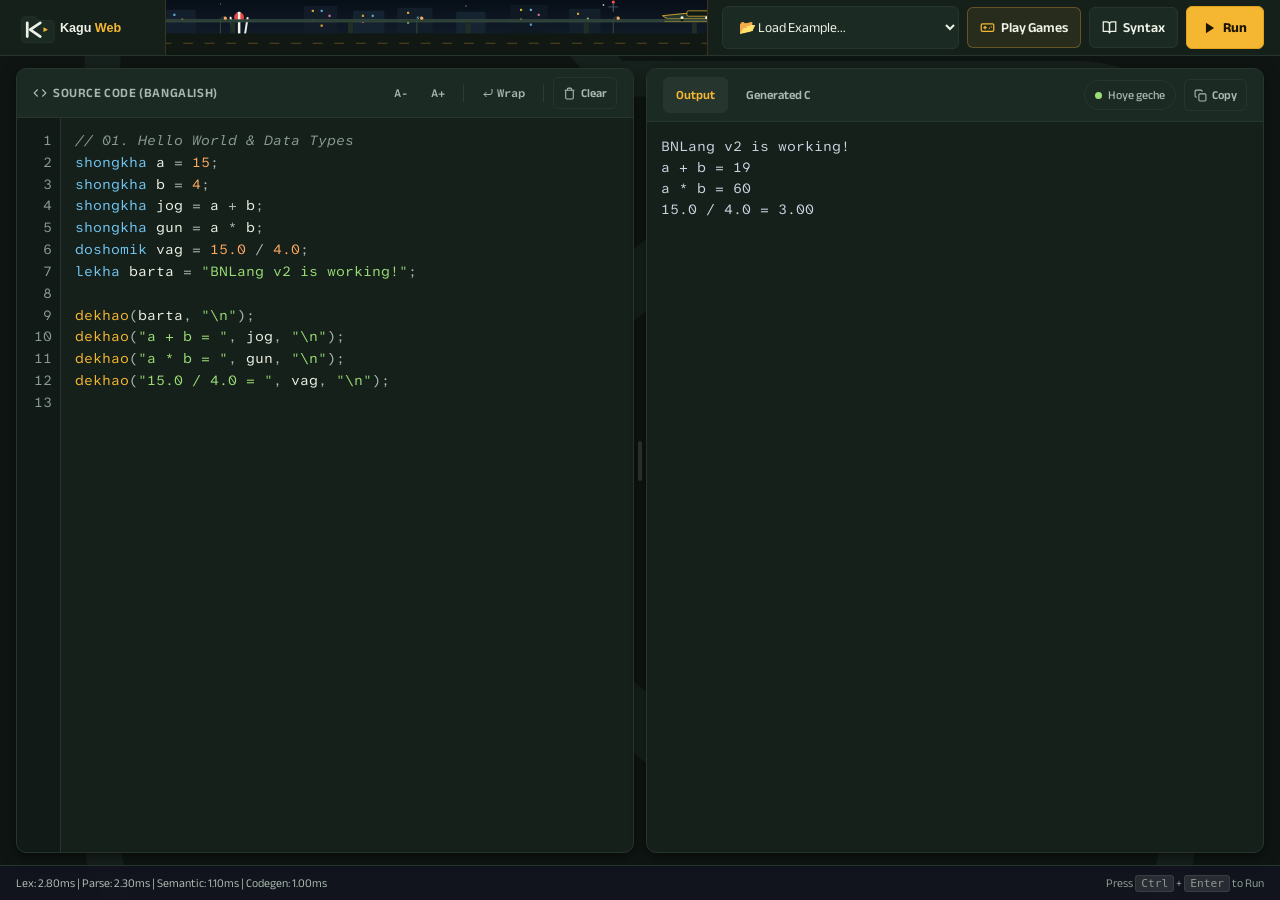
==== commit 0b2ac516: "removed AI slop" ====
--- a/index.html
+++ b/index.html
@@ -28,36 +28,6 @@
                         <stop offset="50%" stop-color="#0f1926" />
                         <stop offset="100%" stop-color="#14212c" />
                     </linearGradient>
-
-                    <!-- Metro Headlight Cones -->
-                    <linearGradient id="metroEastBeam" x1="0%" y1="0%" x2="100%" y2="0%">
-                        <stop offset="0%" stop-color="#f5b731" stop-opacity="0" />
-                        <stop offset="100%" stop-color="#f5b731" stop-opacity="0.85" />
-                    </linearGradient>
-
-                    <linearGradient id="metroWestBeam" x1="100%" y1="0%" x2="0%" y2="0%">
-                        <stop offset="0%" stop-color="#f5b731" stop-opacity="0" />
-                        <stop offset="100%" stop-color="#f5b731" stop-opacity="0.85" />
-                    </linearGradient>
-
-                    <!-- CNG Headlight Cones -->
-                    <linearGradient id="cngEastBeam" x1="0%" y1="0%" x2="100%" y2="0%">
-                        <stop offset="0%" stop-color="#72c6f2" stop-opacity="0" />
-                        <stop offset="100%" stop-color="#72c6f2" stop-opacity="0.8" />
-                    </linearGradient>
-                    <linearGradient id="cngWestBeam" x1="100%" y1="0%" x2="0%" y2="0%">
-                        <stop offset="0%" stop-color="#72c6f2" stop-opacity="0" />
-                        <stop offset="100%" stop-color="#72c6f2" stop-opacity="0.8" />
-                    </linearGradient>
-
-                    <!-- Soft Amber Lamp Glow -->
-                    <filter id="streetLampGlow" x="-50%" y="-50%" width="200%" height="200%">
-                        <feGaussianBlur stdDeviation="1.8" result="blur" />
-                        <feMerge>
-                            <feMergeNode in="blur" />
-                            <feMergeNode in="SourceGraphic" />
-                        </feMerge>
-                    </filter>
                 </defs>
 
                 <!-- 1. Background Night Sky -->
@@ -204,10 +174,7 @@
                 <!-- 4. The Reversing Loop Dhaka Metro Train (MRT Line 6) -->
                 <g class="metro-train-track">
                     <g class="metro-train-loop" id="metro-train-loop">
-                        <!-- Eastbound Headlight Cone (Bright when train moves east) -->
-                        <polygon class="headlight-east" points="0,17.5 28,13 28,22" fill="url(#metroEastBeam)" />
-                        <!-- Westbound Headlight Cone (Bright when train moves west) -->
-                        <polygon class="headlight-west" points="-108,17.5 -136,13 -136,22" fill="url(#metroWestBeam)" />
+
 
                         <!-- Car 1 (East Lead Cab - Aerodynamic Nose) -->
                         <path d="M 0,17.5 C -1.5,16 -4,15 -8,15 L -36,15 L -36,20 L -1,20 Z" fill="#eef2e6" stroke="#006a4e" stroke-width="0.6" />
@@ -252,23 +219,23 @@
                 <g class="city-streetlamps">
                     <g transform="translate(100, 34)">
                         <path d="M 0,0 L 0,-13 Q 0,-17 5,-17" stroke="#364b3f" stroke-width="1" fill="none" />
-                        <circle cx="5" cy="-15.5" r="1.6" fill="#ffa85e" filter="url(#streetLampGlow)" />
+                        <circle cx="5" cy="-15.5" r="1.6" fill="#ffa85e" />
                     </g>
                     <g transform="translate(280, 34)">
                         <path d="M 0,0 L 0,-13 Q 0,-17 5,-17" stroke="#364b3f" stroke-width="1" fill="none" />
-                        <circle cx="5" cy="-15.5" r="1.6" fill="#ffa85e" filter="url(#streetLampGlow)" />
+                        <circle cx="5" cy="-15.5" r="1.6" fill="#ffa85e" />
                     </g>
                     <g transform="translate(480, 34)">
                         <path d="M 0,0 L 0,-13 Q 0,-17 5,-17" stroke="#364b3f" stroke-width="1" fill="none" />
-                        <circle cx="5" cy="-15.5" r="1.6" fill="#ffa85e" filter="url(#streetLampGlow)" />
+                        <circle cx="5" cy="-15.5" r="1.6" fill="#ffa85e" />
                     </g>
                     <g transform="translate(680, 34)">
                         <path d="M 0,0 L 0,-13 Q 0,-17 5,-17" stroke="#364b3f" stroke-width="1" fill="none" />
-                        <circle cx="5" cy="-15.5" r="1.6" fill="#ffa85e" filter="url(#streetLampGlow)" />
+                        <circle cx="5" cy="-15.5" r="1.6" fill="#ffa85e" />
                     </g>
                     <g transform="translate(880, 34)">
                         <path d="M 0,0 L 0,-13 Q 0,-17 5,-17" stroke="#364b3f" stroke-width="1" fill="none" />
-                        <circle cx="5" cy="-15.5" r="1.6" fill="#ffa85e" filter="url(#streetLampGlow)" />
+                        <circle cx="5" cy="-15.5" r="1.6" fill="#ffa85e" />
                     </g>
                 </g>
 
@@ -280,7 +247,6 @@
                 <!-- Westbound Green CNG 1 -->
                 <g class="traffic-west-cng">
                     <g transform="translate(0, 35)">
-                        <polygon points="0,5.5 -16,2.5 -16,8.5" fill="url(#cngWestBeam)" />
                         <path d="M 0,5 L -3,2 L -14,2 L -16,5 L -16,8.5 L 0,8.5 Z" fill="#1b8b54" stroke="#146b40" stroke-width="0.6" />
                         <path d="M -3,2 L -14,2 L -13,0 L -4,0 Z" fill="#1c2520" />
                         <rect x="-10" y="3" width="5" height="2.5" fill="#f5b731" opacity="0.9" />
@@ -354,7 +320,6 @@
                 <!-- Eastbound Green CNG 2 -->
                 <g class="traffic-east-cng">
                     <g transform="translate(0, 44)">
-                        <polygon points="0,5.5 18,2.5 18,8.5" fill="url(#cngEastBeam)" />
                         <path d="M 0,5 L -4,2 L -16,2 L -18,5 L -18,9 L 0,9 Z" fill="#1b8b54" stroke="#146b40" stroke-width="0.7" />
                         <path d="M -4,2 L -16,2 L -15,-0.5 L -5,-0.5 Z" fill="#1c2520" />
                         <rect x="-11" y="3" width="6" height="3" fill="#f5b731" opacity="0.9" />
--- a/style.css
+++ b/style.css
@@ -13,7 +13,7 @@
     --text-muted: #A9B8AE;
     --text-faint: #8A9B92;
     
-    --brand-gradient: linear-gradient(135deg, #F5B731 0%, #FF85BF 50%, #72C6F2 100%);
+    --brand-gradient: none;
     --accent-indigo: #F5B731;
     --accent-indigo-hover: #E0A21C;
     --accent-emerald: #9BDD74;
@@ -94,13 +94,10 @@
     display: flex;
     flex-direction: column;
     overflow: hidden;
-    background-image: 
-        url('assets/bg-pattern.svg'),
-        radial-gradient(circle at 15% 15%, rgba(245, 183, 49, 0.05) 0%, transparent 40%),
-        radial-gradient(circle at 85% 85%, rgba(255, 133, 191, 0.04) 0%, transparent 40%);
-    background-repeat: no-repeat, no-repeat, no-repeat;
-    background-size: cover, 100% 100%, 100% 100%;
-    background-position: center, 0 0, 0 0;
+    background-image: url('assets/bg-pattern.svg');
+    background-repeat: no-repeat;
+    background-size: cover;
+    background-position: center;
 }
 
 /* ============================================================
@@ -124,17 +121,6 @@
     z-index: 20;
 }
 
-/* Minimal Sleek Accent Border */
-header::after {
-    content: "";
-    position: absolute;
-    left: 0;
-    right: 0;
-    bottom: -1px;
-    height: 1px;
-    background: linear-gradient(90deg, transparent 0%, rgba(245, 183, 49, 0.35) 25%, rgba(245, 183, 49, 0.6) 50%, rgba(245, 183, 49, 0.35) 75%, transparent 100%);
-}
-
 .brand {
     display: flex;
     align-items: center;
@@ -233,24 +219,6 @@
     }
 }
 
-/* Dynamic Headlight switching */
-.headlight-east {
-    animation: switchHeadlightEast 20s steps(1) infinite;
-}
-.headlight-west {
-    animation: switchHeadlightWest 20s steps(1) infinite;
-}
-
-@keyframes switchHeadlightEast {
-    0%, 47% { opacity: 1; }
-    48%, 100% { opacity: 0; }
-}
-
-@keyframes switchHeadlightWest {
-    0%, 47% { opacity: 0; }
-    48%, 95% { opacity: 1; }
-    96%, 100% { opacity: 0; }
-}
 
 /* ============================================================
    TWO-WAY VEHICLE TRAFFIC (রিকশা ও সিএনজি)
@@ -444,7 +412,7 @@
     background: rgba(245, 183, 49, 0.18);
     border-color: rgba(245, 183, 49, 0.6);
     color: #F5B731;
-    box-shadow: 0 0 14px rgba(245, 183, 49, 0.2);
+    box-shadow: none;
 }
 
 .btn-game:hover svg {
@@ -482,6 +450,7 @@
     justify-content: center;
     gap: 6px;
     cursor: pointer;
+    transition: all 0.18s ease;
 }
 
 .segment-btn.active {
@@ -502,6 +471,9 @@
     position: relative;
 }
 
+/* ============================================================
+   Card Panels (Editor & Output/C)
+   ============================================================ */
 .panel {
     flex: 1;
     display: flex;
@@ -513,6 +485,16 @@
     overflow: hidden;
     min-width: 0;
     position: relative;
+    z-index: 1;
+    transition: border-color 0.2s ease;
+}
+
+.panel:hover {
+    border-color: var(--border-medium);
+}
+
+.panel:focus-within {
+    border-color: rgba(245, 183, 49, 0.4);
 }
 
 /* ============================================================
@@ -535,7 +517,7 @@
     content: '';
     width: 4px;
     height: 40px;
-    background: rgba(255, 255, 255, 0.08);
+    background: rgba(255, 255, 255, 0.12);
     border-radius: 2px;
     transition: background 0.2s, height 0.2s;
 }
@@ -544,7 +526,7 @@
 .panel-divider.dragging::before {
     background: var(--accent-indigo);
     height: 60px;
-    box-shadow: 0 0 10px rgba(99, 102, 241, 0.4);
+    box-shadow: none;
 }
 
 .panel-divider.dragging {
@@ -552,17 +534,19 @@
 }
 
 /* ============================================================
-   Panel Header & Editor Toolbar
+   Panel Header & Liquid Glass Toolbar
    ============================================================ */
 .panel-header {
     display: flex;
     justify-content: space-between;
     align-items: center;
-    padding: 8px 14px;
-    background: rgba(12, 14, 21, 0.6);
+    padding: 8px 16px;
+    background: var(--bg-surface-raised);
     border-bottom: 1px solid var(--border-subtle);
     flex-shrink: 0;
-    min-height: 42px;
+    min-height: 44px;
+    position: relative;
+    z-index: 3;
 }
 
 .panel-title {
@@ -579,14 +563,14 @@
 .editor-toolbar {
     display: flex;
     align-items: center;
-    gap: 4px;
+    gap: 5px;
 }
 
 .toolbar-btn {
     background: transparent;
-    border: 1px solid var(--border-subtle);
+    border: 1px solid transparent;
     color: var(--text-muted);
-    padding: 3px 7px;
+    padding: 3px 8px;
     font-size: 0.72rem;
     font-weight: 600;
     border-radius: 4px;
@@ -597,26 +581,31 @@
     min-width: 28px;
     min-height: 26px;
     cursor: pointer;
-    transition: all 0.15s;
+    transition: all 0.15s ease;
     font-family: var(--font-mono);
 }
 
 .toolbar-btn:hover {
     color: var(--text-main);
-    border-color: var(--border-medium);
-    background: rgba(255, 255, 255, 0.05);
+    border-color: var(--border-subtle);
+    background: var(--bg-surface-hover);
+}
+
+.toolbar-btn:active {
+    transform: translateY(0);
 }
 
 .toolbar-btn.active {
-    color: var(--accent-indigo);
-    border-color: rgba(99, 102, 241, 0.5);
-    background: rgba(99, 102, 241, 0.12);
+    color: #F5B731;
+    border-color: var(--border-subtle);
+    background: var(--bg-surface-hover);
+    box-shadow: none;
 }
 
 .toolbar-sep {
     width: 1px;
     height: 18px;
-    background: var(--border-subtle);
+    background: rgba(255, 255, 255, 0.08);
     margin: 0 4px;
 }
 
@@ -626,7 +615,8 @@
     flex-direction: column;
     min-height: 0;
     position: relative;
-    background: var(--bg-editor);
+    background: transparent;
+    z-index: 2;
 }
 
 /* ============================================================
@@ -637,12 +627,12 @@
     display: flex;
     min-height: 0;
     position: relative;
-    background: var(--bg-editor);
+    background: transparent;
 }
 
 .line-numbers {
     width: 44px;
-    padding: 12px 6px 12px 0;
+    padding: 12px 8px 12px 0;
     text-align: right;
     font-family: var(--font-mono);
     font-size: var(--editor-font-size);
@@ -769,7 +759,7 @@
    ============================================================ */
 .tabs {
     display: flex;
-    gap: 4px;
+    gap: 5px;
     overflow-x: auto;
     scrollbar-width: none;
     -webkit-overflow-scrolling: touch;
@@ -781,26 +771,27 @@
 
 .tab-btn {
     background: transparent;
-    border: none;
+    border: 1px solid transparent;
     color: var(--text-muted);
     font-size: 0.78rem;
     font-weight: 600;
-    padding: 5px 10px;
-    border-radius: var(--radius-sm);
+    padding: 5px 12px;
+    border-radius: 6px;
     cursor: pointer;
     white-space: nowrap;
-    transition: all 0.15s;
+    transition: all 0.15s ease;
 }
 
 .tab-btn:hover {
     color: var(--text-main);
-    background: rgba(255, 255, 255, 0.05);
+    background: var(--bg-surface-hover);
 }
 
 .tab-btn.active {
-    background: #1C2A24;
+    background: var(--bg-surface-hover);
+    border: 1px solid var(--border-subtle);
     color: #F5B731;
-    box-shadow: inset 0 -2px 0 #F5B731;
+    box-shadow: none;
 }
 
 /* ============================================================
@@ -810,10 +801,11 @@
     display: inline-flex;
     align-items: center;
     gap: 6px;
-    padding: 3px 8px;
+    padding: 3px 10px;
     border-radius: var(--radius-full);
-    background: rgba(255, 255, 255, 0.04);
-    font-size: 0.76rem;
+    background: var(--bg-surface-raised);
+    border: 1px solid var(--border-subtle);
+    font-size: 0.75rem;
     color: var(--text-muted);
     font-weight: 500;
 }
@@ -823,24 +815,24 @@
     height: 7px;
     border-radius: 50%;
     background-color: var(--accent-emerald);
-    box-shadow: 0 0 6px var(--accent-emerald);
+    box-shadow: none;
 }
 
 .status-dot.loading {
     background-color: var(--accent-amber);
-    box-shadow: 0 0 6px var(--accent-amber);
+    box-shadow: none;
     animation: pulse 1s infinite;
 }
 
 .status-dot.waiting {
     background-color: var(--accent-cyan);
-    box-shadow: 0 0 8px var(--accent-cyan);
+    box-shadow: none;
     animation: pulse 1s infinite;
 }
 
 .status-dot.error {
     background-color: var(--accent-rose);
-    box-shadow: 0 0 6px var(--accent-rose);
+    box-shadow: none;
 }
 
 @keyframes pulse {
@@ -879,11 +871,10 @@
     align-items: center;
     gap: 8px;
     margin-top: 8px;
-    padding: 6px 10px;
-    background: rgba(245, 183, 49, 0.08);
-    border: 1px solid rgba(245, 183, 49, 0.35);
-    border-radius: var(--radius-sm);
-    box-shadow: 0 2px 8px rgba(0, 0, 0, 0.2);
+    padding: 6px 12px;
+    background: var(--bg-surface-raised);
+    border: 1px solid var(--border-subtle);
+    border-radius: 6px;
 }
 
 .term-input-field {
@@ -907,7 +898,7 @@
     background: #F5B731;
     color: #1B1403;
     border: none;
-    border-radius: 4px;
+    border-radius: 5px;
     padding: 5px 12px;
     font-size: 0.76rem;
     font-weight: 700;
@@ -915,11 +906,13 @@
     display: inline-flex;
     align-items: center;
     gap: 4px;
+    box-shadow: none;
     transition: background 0.15s, transform 0.1s;
 }
 
 .term-submit-btn:hover {
     background: #E0A21C;
+    box-shadow: none;
 }
 
 .term-submit-btn:active {
@@ -937,18 +930,26 @@
     background: transparent;
     border: 1px solid var(--border-subtle);
     color: var(--text-muted);
-    padding: 4px 8px;
+    padding: 4px 9px;
     font-size: 0.75rem;
-    border-radius: var(--radius-sm);
+    font-weight: 600;
+    border-radius: 6px;
     display: inline-flex;
     align-items: center;
-    gap: 4px;
+    gap: 5px;
+    cursor: pointer;
+    transition: all 0.15s ease;
 }
 
 .icon-btn:hover {
     color: var(--text-main);
     border-color: var(--border-medium);
-    background: rgba(255, 255, 255, 0.05);
+    background: var(--bg-surface-hover);
+    box-shadow: none;
+}
+
+.icon-btn:active {
+    transform: translateY(0);
 }
 
 /* ============================================================
@@ -956,7 +957,7 @@
    ============================================================ */
 .code-view {
     flex: 1;
-    background: var(--bg-editor);
+    background: transparent;
     color: #cbd5e1;
     padding: 14px;
     font-family: var(--font-mono);
@@ -968,6 +969,7 @@
     word-break: break-word;
     display: none;
     position: relative;
+    z-index: 2;
     transition: opacity 0.2s ease, filter 0.2s ease;
 }
 
@@ -1009,9 +1011,10 @@
     max-height: 180px;
     overflow-y: auto;
     background: #150a0e;
-    border-top: 2px solid var(--accent-rose);
+    border-top: 1px solid rgba(255, 122, 115, 0.35);
     padding: 8px 16px;
     flex-shrink: 0;
+    box-shadow: 0 -4px 12px rgba(0, 0, 0, 0.3);
 }
 
 #err.has-errors {
@@ -1019,7 +1022,8 @@
 }
 
 .error-card {
-    background: rgba(255, 122, 115, 0.1);
+    background: rgba(255, 122, 115, 0.08);
+    border: 1px solid rgba(255, 122, 115, 0.2);
     border-left: 3px solid var(--accent-rose);
     padding: 8px 12px;
     margin-bottom: 6px;
@@ -1027,11 +1031,12 @@
     font-family: var(--font-mono);
     font-size: 0.82rem;
     cursor: pointer;
-    transition: transform 0.12s ease, background 0.12s ease;
+    transition: transform 0.15s ease, background 0.15s ease, border-color 0.15s ease;
 }
 
 .error-card:hover {
-    background: rgba(255, 122, 115, 0.18);
+    background: rgba(255, 122, 115, 0.14);
+    border-color: rgba(255, 122, 115, 0.4);
     transform: translateX(2px);
 }
 
@@ -1308,12 +1313,20 @@
 
     header {
         height: auto;
-        padding: 6px 12px;
-        padding-top: calc(6px + env(safe-area-inset-top, 0px));
+        padding: 8px 12px;
+        padding-top: calc(8px + env(safe-area-inset-top, 0px));
         padding-left: calc(12px + env(safe-area-inset-left, 0px));
         padding-right: calc(12px + env(safe-area-inset-right, 0px));
         flex-wrap: wrap;
-        gap: 6px;
+        gap: 8px;
+    }
+
+    .brand {
+        margin-right: 0;
+        width: 100%;
+        display: flex;
+        align-items: center;
+        justify-content: flex-start;
     }
 
     .brand-logo-img {
@@ -1330,30 +1343,46 @@
 
     .controls {
         width: 100%;
+        margin-left: 0;
+        margin-right: 0;
+        display: flex;
+        align-items: center;
         justify-content: space-between;
-        gap: 6px;
+        gap: 8px;
     }
 
     select#sel {
         flex: 1;
-        min-width: 130px;
-        font-size: 0.8rem;
+        min-width: 0;
+        font-size: 0.82rem;
         padding: 6px 8px;
+        height: 38px;
     }
 
     button#btn-cheat,
     a#btn-games {
-        padding: 6px 10px;
+        padding: 0;
         font-size: 0.8rem;
         min-height: 38px;
         min-width: 38px;
+        width: 38px;
+        height: 38px;
+        display: inline-flex;
+        align-items: center;
+        justify-content: center;
+        flex-shrink: 0;
     }
 
     button#run {
-        padding: 6px 14px;
+        padding: 0 12px;
         font-size: 0.82rem;
         min-height: 38px;
-        min-width: 38px;
+        min-width: 42px;
+        height: 38px;
+        display: inline-flex;
+        align-items: center;
+        justify-content: center;
+        flex-shrink: 0;
     }
 
     /* Hide text labels on small buttons, keep icons */
@@ -1374,16 +1403,18 @@
 
     .mobile-nav-segmented {
         display: flex;
-        margin: 0 10px 4px 10px;
-        margin-left: calc(10px + env(safe-area-inset-left, 0px));
-        margin-right: calc(10px + env(safe-area-inset-right, 0px));
-        padding: 2px;
+        margin: 8px 12px 6px 12px;
+        margin-left: calc(12px + env(safe-area-inset-left, 0px));
+        margin-right: calc(12px + env(safe-area-inset-right, 0px));
+        padding: 3px;
+        gap: 4px;
+        border-radius: var(--radius-sm);
     }
 
     .segment-btn {
-        min-height: 34px;
-        padding: 4px 8px;
-        font-size: 0.78rem;
+        min-height: 36px;
+        padding: 5px 10px;
+        font-size: 0.8rem;
         display: flex;
         align-items: center;
         justify-content: center;
@@ -1391,9 +1422,9 @@
 
     main {
         flex-direction: column;
-        padding: 0 10px 6px 10px;
-        padding-left: calc(10px + env(safe-area-inset-left, 0px));
-        padding-right: calc(10px + env(safe-area-inset-right, 0px));
+        padding: 0 12px 8px 12px;
+        padding-left: calc(12px + env(safe-area-inset-left, 0px));
+        padding-right: calc(12px + env(safe-area-inset-right, 0px));
         gap: 0;
     }
 
@@ -1401,8 +1432,8 @@
     .mobile-symbols-bar {
         display: flex;
         align-items: center;
-        gap: 4px;
-        padding: 4px 6px;
+        gap: 5px;
+        padding: 5px 8px;
         background: var(--bg-surface-raised);
         border-top: 1px solid var(--border-subtle);
         overflow-x: auto;
@@ -1430,11 +1461,13 @@
         cursor: pointer;
         flex-shrink: 0;
         user-select: none;
+        transition: all 0.15s ease;
     }
 
     .sym-btn:active {
         background: var(--accent-indigo);
         color: #1B1403;
+        border-color: var(--accent-indigo);
     }
 
     /* Hide the panel divider on mobile */
@@ -1503,10 +1536,10 @@
 .autocomplete-dropdown {
     position: fixed;
     z-index: 9999;
-    background: #15201B;
-    border: 1px solid #26362F;
+    background: var(--bg-surface);
+    border: 1px solid var(--border-subtle);
     border-radius: 6px;
-    box-shadow: 0 8px 32px rgba(0,0,0,0.65), 0 2px 8px rgba(0,0,0,0.4);
+    box-shadow: 0 8px 32px rgba(0, 0, 0, 0.65), 0 2px 8px rgba(0, 0, 0, 0.4);
     min-width: 260px;
     max-width: 380px;
     max-height: 240px;
@@ -1517,26 +1550,26 @@
     font-size: 13px;
     display: none;
     scrollbar-width: thin;
-    scrollbar-color: #26362F transparent;
+    scrollbar-color: var(--border-subtle) transparent;
 }
 .autocomplete-dropdown::-webkit-scrollbar { width: 6px; }
 .autocomplete-dropdown::-webkit-scrollbar-track { background: transparent; }
-.autocomplete-dropdown::-webkit-scrollbar-thumb { background: #26362F; border-radius: 3px; }
+.autocomplete-dropdown::-webkit-scrollbar-thumb { background: var(--border-subtle); border-radius: 3px; }
 
 .ac-item {
     display: flex;
     align-items: center;
     gap: 8px;
-    padding: 5px 10px;
+    padding: 5px 12px;
     cursor: pointer;
     white-space: nowrap;
     overflow: hidden;
     border-left: 2px solid transparent;
-    transition: background 0.07s;
+    transition: background 0.08s ease;
 }
 .ac-item:hover,
 .ac-item.ac-selected {
-    background: #1C2A24;
+    background: var(--bg-surface-raised);
     border-left-color: #F5B731;
 }
 
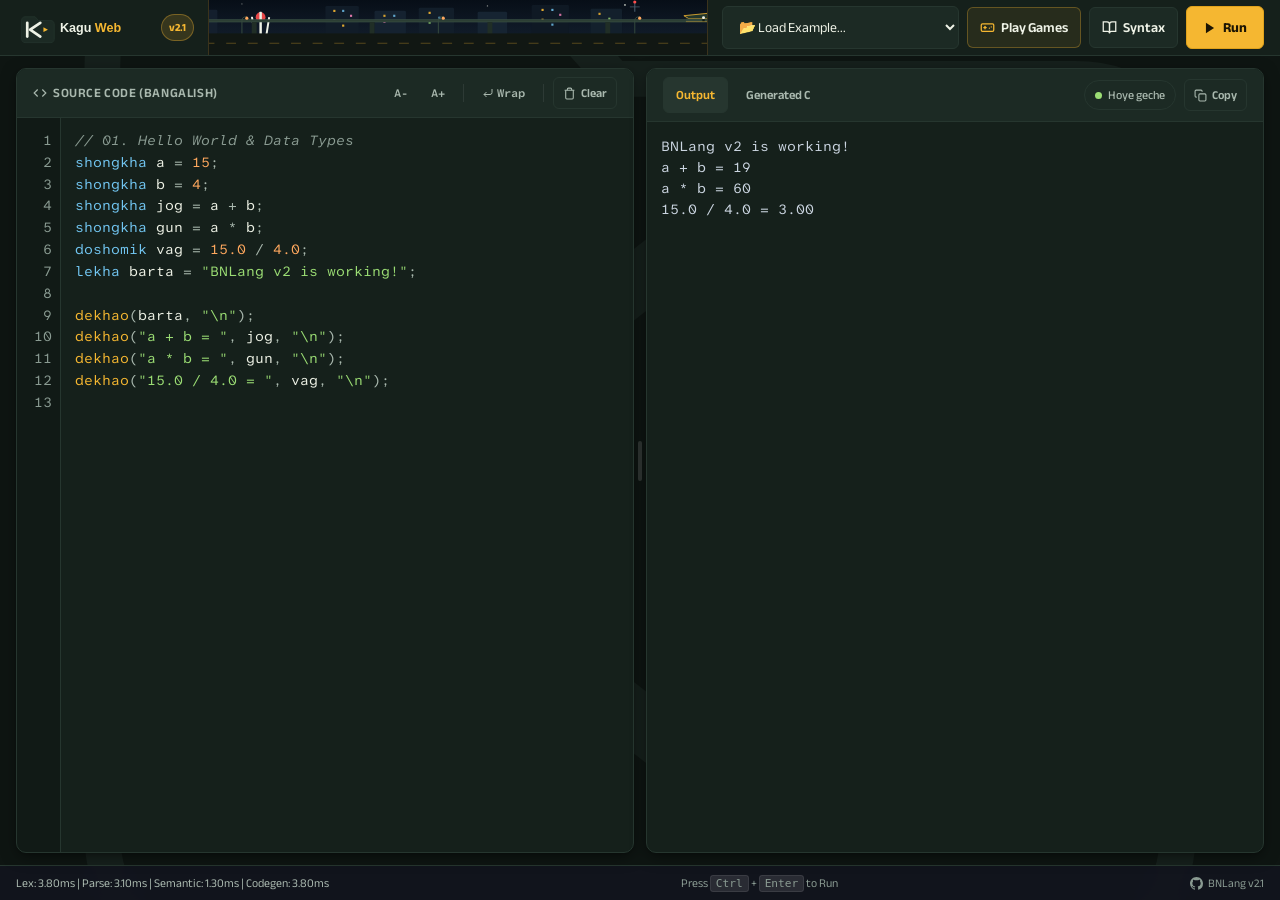
==== commit 80ce9f3c: "feat(seo): overhaul metadata, Open Graph, Schema.org JSON-LD, sitemap and robots.txt" ====
--- a/index.html
+++ b/index.html
@@ -3,20 +3,117 @@
 <head>
     <meta charset="UTF-8">
     <meta name="viewport" content="width=device-width, initial-scale=1.0">
-    <title>Kagu Web — BNLang IDE</title>
+    <title>Kagu Web — Modern Bangalish (BNLang v2) IDE &amp; C Transpiler</title>
+    
+    <!-- Primary Meta Tags & SEO -->
+    <meta name="description" content="Kagu is a high-performance in-browser IDE, C transpiler, and tree-walking interpreter for BNLang (Bangalish). Write, execute, and transpile code with real-time tooling.">
+    <meta name="keywords" content="BNLang, BNLang IDE, Kagu Web, Bangalish programming language, Bengali programming, C transpiler, in-browser compiler, WebAssembly IDE, AST interpreter, online compiler, Bangladesh CSE tooling">
+    <meta name="author" content="Ibrahim (ibra-cium)">
+    <meta name="publisher" content="Kagu Project">
+    <meta name="robots" content="index, follow, max-snippet:-1, max-image-preview:large, max-video-preview:-1">
+    <meta name="googlebot" content="index, follow, max-snippet:-1, max-image-preview:large">
+    <link rel="canonical" href="https://kagu-web-one.vercel.app/">
+    <link rel="alternate" hreflang="x-default" href="https://kagu-web-one.vercel.app/">
+
+    <!-- Open Graph / Facebook / Discord / LinkedIn -->
+    <meta property="og:type" content="website">
+    <meta property="og:url" content="https://kagu-web-one.vercel.app/">
+    <meta property="og:site_name" content="Kagu Web">
+    <meta property="og:title" content="Kagu Web — Modern Bangalish (BNLang v2) IDE &amp; C Transpiler">
+    <meta property="og:description" content="Write, run, and transpile BNLang (Bangalish) directly in your browser with real-time compilation, interactive standard input, and C code inspection.">
+    <meta property="og:image" content="https://kagu-web-one.vercel.app/assets/og-image.jpg">
+    <meta property="og:image:width" content="1200">
+    <meta property="og:image:height" content="675">
+    <meta property="og:image:alt" content="Kagu Web IDE — Modern Bangalish Programming Language Studio">
+    <meta property="og:locale" content="en_US">
+
+    <!-- Twitter Card -->
+    <meta name="twitter:card" content="summary_large_image">
+    <meta name="twitter:title" content="Kagu Web — Modern Bangalish (BNLang v2) IDE &amp; C Transpiler">
+    <meta name="twitter:description" content="Write, run, and transpile BNLang (Bangalish) directly in your browser with real-time compilation, interactive standard input, and C code inspection.">
+    <meta name="twitter:image" content="https://kagu-web-one.vercel.app/assets/og-image.jpg">
+    <meta name="twitter:creator" content="@ibra_cium">
+
+    <!-- Browser Theme & PWA -->
+    <meta name="theme-color" content="#0e1512">
+    <meta name="color-scheme" content="dark">
+    <meta name="mobile-web-app-capable" content="yes">
+    <meta name="apple-mobile-web-app-capable" content="yes">
+    <meta name="apple-mobile-web-app-status-bar-style" content="black-translucent">
+    <meta name="apple-mobile-web-app-title" content="Kagu IDE">
+    <link rel="manifest" href="manifest.json">
+
+    <!-- Favicon & Styles -->
     <link rel="icon" type="image/svg+xml" href="assets/favicon.svg">
+    <link rel="apple-touch-icon" href="assets/favicon.svg">
     <link rel="stylesheet" href="style.css">
     <link rel="preconnect" href="https://fonts.googleapis.com">
     <link rel="preconnect" href="https://fonts.gstatic.com" crossorigin>
     <link href="https://fonts.googleapis.com/css2?family=Anek+Bangla:wght@400;500;600;700&family=Atkinson+Hyperlegible+Mono:wght@400;700&display=swap" rel="stylesheet">
+
+    <!-- Schema.org JSON-LD Structured Data for Google Rich Results & Google AI Overview -->
+    <script type="application/ld+json">
+    {
+      "@context": "https://schema.org",
+      "@graph": [
+        {
+          "@type": "WebApplication",
+          "@id": "https://kagu-web-one.vercel.app/#webapp",
+          "name": "Kagu Web",
+          "alternateName": ["Kagu IDE", "BNLang Web IDE", "Bangalish Compiler"],
+          "url": "https://kagu-web-one.vercel.app/",
+          "description": "A high-performance in-browser IDE, C transpiler, and tree-walking interpreter for BNLang (Bangalish programming language). Features real-time AST analysis, interactive stdin/stdout, instant syntax highlighting, and zero-dependency Emscripten execution.",
+          "applicationCategory": "DeveloperApplication",
+          "operatingSystem": "Any (Web Browser)",
+          "browserRequirements": "Requires JavaScript. Requires HTML5.",
+          "softwareVersion": "2.1.0",
+          "inLanguage": ["en", "bn"],
+          "offers": {
+            "@type": "Offer",
+            "price": "0",
+            "priceCurrency": "USD"
+          },
+          "author": {
+            "@type": "Person",
+            "name": "Ibrahim",
+            "url": "https://github.com/ibra-cium"
+          },
+          "featureList": [
+            "In-browser BNLang v2 compilation and execution",
+            "Real-time C transpiler output and inspector",
+            "Interactive standard input (nao) terminal console",
+            "Bangalish keyword auto-complete and lexical syntax highlighting",
+            "Support for integers (shongkha), floats (doshomik), strings (lekha), chars (okkhor), arrays (sorbochho), and pointers (erthikana/erman)",
+            "Responsive layout with split panels and mobile segmented views"
+          ]
+        },
+        {
+          "@type": "SoftwareSourceCode",
+          "@id": "https://kagu-web-one.vercel.app/#sourcecode",
+          "name": "BNLang & Kagu Web",
+          "codeRepository": "https://github.com/ibra-cium/kagu-web",
+          "programmingLanguage": ["C", "JavaScript", "Bangalish"],
+          "author": {
+            "@type": "Person",
+            "name": "Ibrahim",
+            "url": "https://github.com/ibra-cium"
+          }
+        }
+      ]
+    }
+    </script>
 </head> 
 <body>
     <!-- Top Header -->
     <header>
         <div class="brand">
-            <a href="#" class="brand-logo" aria-label="Kagu Web Home">
-                <img src="assets/logo.svg" alt="Kagu Web" class="brand-logo-img" height="36">
-            </a>
+            <h1 class="brand-title">
+                <a href="/" class="brand-logo" aria-label="Kagu Web — Modern Bangalish (BNLang v2) IDE &amp; C Transpiler">
+                    <img src="assets/logo.svg" alt="Kagu Web — BNLang IDE &amp; C Transpiler" class="brand-logo-img" height="36">
+                    <span class="sr-only">Kagu Web — Modern Bangalish (BNLang v2) IDE &amp; C Transpiler</span>
+                </a>
+            </h1>
+            <span class="badge-version" title="BNLang Version 2.1">v2.1</span>
         </div>
         <!-- Full-Width, Full-Height Animated Dhaka Cityscape (ঢাকা শহর ও মেট্রোরেল লুপ) -->
         <div class="dhaka-city-bar" id="dhaka-city-bar" role="img" aria-label="Dhaka City Scene with Metro Rail and Traffic Loop">
@@ -375,6 +472,22 @@
         </div>
     </header>
 
+    <!-- Semantic Overview for Search Engine Crawlers & Accessibility -->
+    <section class="sr-only" aria-label="About Kagu Web IDE">
+        <h2>Modern Bangalish (BNLang v2) Web IDE &amp; C Transpiler</h2>
+        <p>
+            Kagu Web is an advanced in-browser IDE, C transpiler, and tree-walking interpreter for BNLang (Bangalish programming language). Designed for modern developers, language designers, and students, Kagu enables instant writing, debugging, interpreting, and compiling of Bangalish source code directly inside web browsers with zero backend dependencies.
+        </p>
+        <h2>Key Capabilities &amp; Architecture</h2>
+        <ul>
+            <li><strong>Zero-Backend Client-Side Execution:</strong> Runs pure JavaScript and WebAssembly Emscripten builds with 0 external server overhead.</li>
+            <li><strong>Real-Time C Transpiler &amp; AST Inspector:</strong> View generated C code and execution output side-by-side in real time.</li>
+            <li><strong>Interactive Stdin Console:</strong> Full terminal input handling supporting <code>nao()</code> interactive prompts.</li>
+            <li><strong>Rich Bangalish Language Grammar:</strong> Full native support for types (<code>shongkha</code>, <code>doshomik</code>, <code>lekha</code>, <code>okkhor</code>), control flow (<code>jodi</code>, <code>nahole</code>, <code>jotokkhon</code>, <code>chalao</code>), compound operations, logic words (<code>ebong</code>, <code>tasara</code>, <code>ulto</code>), arrays (<code>sorbochho</code>), and pointers (<code>erthikana</code>, <code>erman</code>).</li>
+            <li><strong>Modern Developer Ergonomics:</strong> Real-time syntax highlighting, intelligent autocompletion, responsive split workspaces, and mobile-optimized layouts.</li>
+        </ul>
+    </section>
+
     <!-- Mobile Segmented View Controller -->
     <div class="mobile-nav-segmented">
         <button id="seg-editor" class="segment-btn active">
@@ -478,13 +591,19 @@
     <footer class="timing-bar">
         <span id="timing-stats">Status: Ready</span>
         <span class="shortcut-hint">Press <kbd>Ctrl</kbd> + <kbd>Enter</kbd> to Run</span>
+        <div class="footer-links">
+            <a href="https://github.com/ibra-cium/kagu-web" target="_blank" rel="noopener noreferrer" class="footer-link" title="Kagu Web on GitHub">
+                <svg width="13" height="13" viewBox="0 0 24 24" fill="currentColor"><path d="M12 0C5.37 0 0 5.37 0 12c0 5.31 3.435 9.795 8.205 11.385.6.105.825-.255.825-.57 0-.285-.015-1.23-.015-2.235-3.015.555-3.795-.735-4.035-1.41-.135-.345-.72-1.41-1.23-1.695-.42-.225-1.02-.78-.015-.795.945-.015 1.62.87 1.845 1.23 1.08 1.815 2.805 1.305 3.495.99.105-.78.42-1.305.765-1.605-2.67-.3-5.46-1.335-5.46-5.925 0-1.305.465-2.385 1.23-3.225-.12-.3-.54-1.53.12-3.18 0 0 1.005-.315 3.3 1.23.96-.27 1.98-.405 3-.405s2.04.135 3 .405c2.295-1.56 3.3-1.23 3.3-1.23.66 1.65.24 2.88.12 3.18.765.84 1.23 1.905 1.23 3.225 0 4.605-2.805 5.625-5.475 5.925.435.375.81 1.095.81 2.22 0 1.605-.015 2.895-.015 3.3 0 .315.225.69.825.57A12.02 12.02 0 0024 12c0-6.63-5.37-12-12-12z"/></svg>
+                <span>BNLang v2.1</span>
+            </a>
+        </div>
     </footer>
 
     <!-- Syntax Cheatsheet Modal -->
-    <div id="modal-cheat" class="modal-backdrop">
+    <div id="modal-cheat" class="modal-backdrop" aria-hidden="true" role="dialog" aria-labelledby="cheat-modal-title">
         <div class="modal-content">
             <div class="modal-header">
-                <h2>
+                <h2 id="cheat-modal-title">
                     <svg width="18" height="18" viewBox="0 0 24 24" fill="none" stroke="currentColor" stroke-width="2"><path d="M4 19.5A2.5 2.5 0 0 1 6.5 17H20"></path><path d="M6.5 2H20v20H6.5A2.5 2.5 0 0 1 4 19.5v-15A2.5 2.5 0 0 1 6.5 2z"></path></svg>
                     BNLang v2 Syntax Quick Reference
                 </h2>
@@ -969,11 +1088,20 @@
         });
 
         // ============================================================
-        // Esc key closes cheatsheet modal
-        // ============================================================
+        // Modal Cheatsheet Helpers & Keybindings
+        // ============================================================
+        function openCheatModal() {
+            $('modal-cheat').classList.add('open');
+            $('modal-cheat').setAttribute('aria-hidden', 'false');
+        }
+        function closeCheatModal() {
+            $('modal-cheat').classList.remove('open');
+            $('modal-cheat').setAttribute('aria-hidden', 'true');
+        }
+
         document.addEventListener('keydown', function(e) {
             if (e.key === 'Escape') {
-                $('modal-cheat').classList.remove('open');
+                closeCheatModal();
             }
         });
 
@@ -1046,11 +1174,11 @@
         };
 
         // ============================================================
-        // Modal Cheatsheet
-        // ============================================================
-        $('btn-cheat').onclick = () => $('modal-cheat').classList.add('open');
-        $('modal-close').onclick = () => $('modal-cheat').classList.remove('open');
-        $('modal-cheat').onclick = e => { if (e.target === $('modal-cheat')) $('modal-cheat').classList.remove('open'); };
+        // Modal Cheatsheet Event Listeners
+        // ============================================================
+        $('btn-cheat').onclick = openCheatModal;
+        $('modal-close').onclick = closeCheatModal;
+        $('modal-cheat').onclick = e => { if (e.target === $('modal-cheat')) closeCheatModal(); };
 
         // ============================================================
         // Resizable Panel Divider (Desktop only)
--- a/style.css
+++ b/style.css
@@ -145,6 +145,15 @@
     object-fit: contain;
 }
 
+.brand-title {
+    margin: 0;
+    padding: 0;
+    font-size: 1rem;
+    font-weight: normal;
+    display: flex;
+    align-items: center;
+}
+
 .badge-version {
     background: rgba(245, 183, 49, 0.15);
     border: 1px solid rgba(245, 183, 49, 0.35);
@@ -153,6 +162,19 @@
     font-weight: 700;
     padding: 2px 7px;
     border-radius: var(--radius-full);
+}
+
+/* Visually Hidden Utility for Search Engine Crawlers & Screen Readers */
+.sr-only {
+    position: absolute;
+    width: 1px;
+    height: 1px;
+    padding: 0;
+    margin: -1px;
+    overflow: hidden;
+    clip: rect(0, 0, 0, 0);
+    white-space: nowrap;
+    border-width: 0;
 }
 
 /* ============================================================
@@ -1154,6 +1176,26 @@
     border: 1px solid rgba(255, 255, 255, 0.08);
 }
 
+.footer-links {
+    display: flex;
+    align-items: center;
+    gap: 12px;
+}
+
+.footer-link {
+    color: var(--text-faint);
+    text-decoration: none;
+    display: inline-flex;
+    align-items: center;
+    gap: 5px;
+    font-size: 0.72rem;
+    transition: color 0.15s ease;
+}
+
+.footer-link:hover {
+    color: var(--accent-indigo);
+}
+
 /* ============================================================
    Cheatsheet Modal
    ============================================================ */
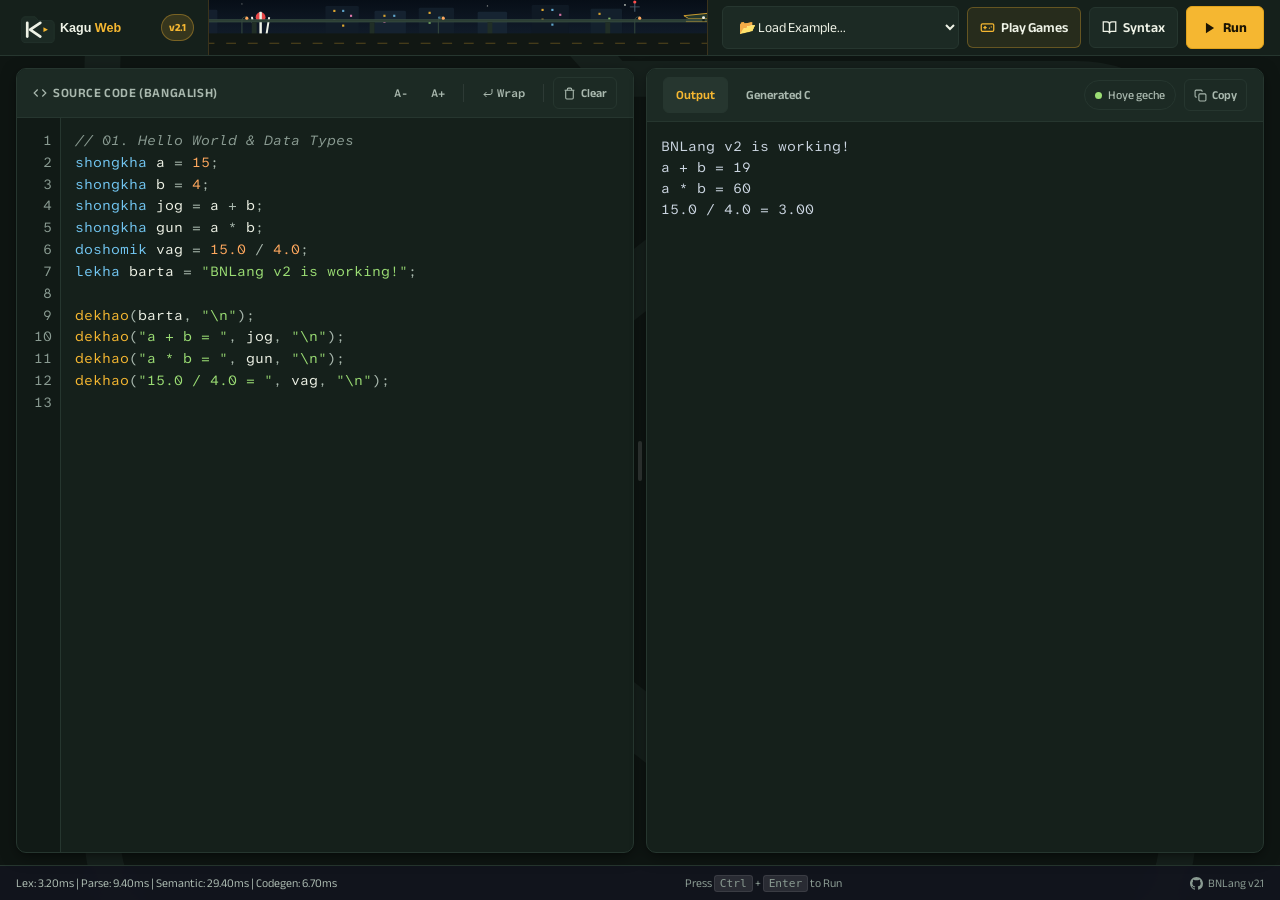
==== commit bae870dd: "feat(seo): add root favicon.ico, multi-size PNG favicons, and WebSite schema" ====
--- a/index.html
+++ b/index.html
@@ -43,9 +43,15 @@
     <meta name="apple-mobile-web-app-title" content="Kagu IDE">
     <link rel="manifest" href="manifest.json">
 
-    <!-- Favicon & Styles -->
+    <!-- Favicon & Touch Icons (Google SERP, PWA, Apple) -->
+    <link rel="icon" href="favicon.ico" sizes="any">
     <link rel="icon" type="image/svg+xml" href="assets/favicon.svg">
-    <link rel="apple-touch-icon" href="assets/favicon.svg">
+    <link rel="icon" type="image/png" sizes="48x48" href="assets/favicon-48x48.png">
+    <link rel="icon" type="image/png" sizes="96x96" href="assets/favicon-96x96.png">
+    <link rel="icon" type="image/png" sizes="192x192" href="assets/favicon-192x192.png">
+    <link rel="apple-touch-icon" sizes="180x180" href="assets/apple-touch-icon.png">
+    <link rel="shortcut icon" href="favicon.ico">
+    <meta name="thumbnail" content="https://kagu-web-one.vercel.app/assets/og-image.jpg">
     <link rel="stylesheet" href="style.css">
     <link rel="preconnect" href="https://fonts.googleapis.com">
     <link rel="preconnect" href="https://fonts.gstatic.com" crossorigin>
@@ -56,6 +62,13 @@
     {
       "@context": "https://schema.org",
       "@graph": [
+        {
+          "@type": "WebSite",
+          "@id": "https://kagu-web-one.vercel.app/#website",
+          "name": "Kagu Web",
+          "alternateName": ["Kagu IDE", "BNLang IDE", "BNLang Web"],
+          "url": "https://kagu-web-one.vercel.app/"
+        },
         {
           "@type": "WebApplication",
           "@id": "https://kagu-web-one.vercel.app/#webapp",
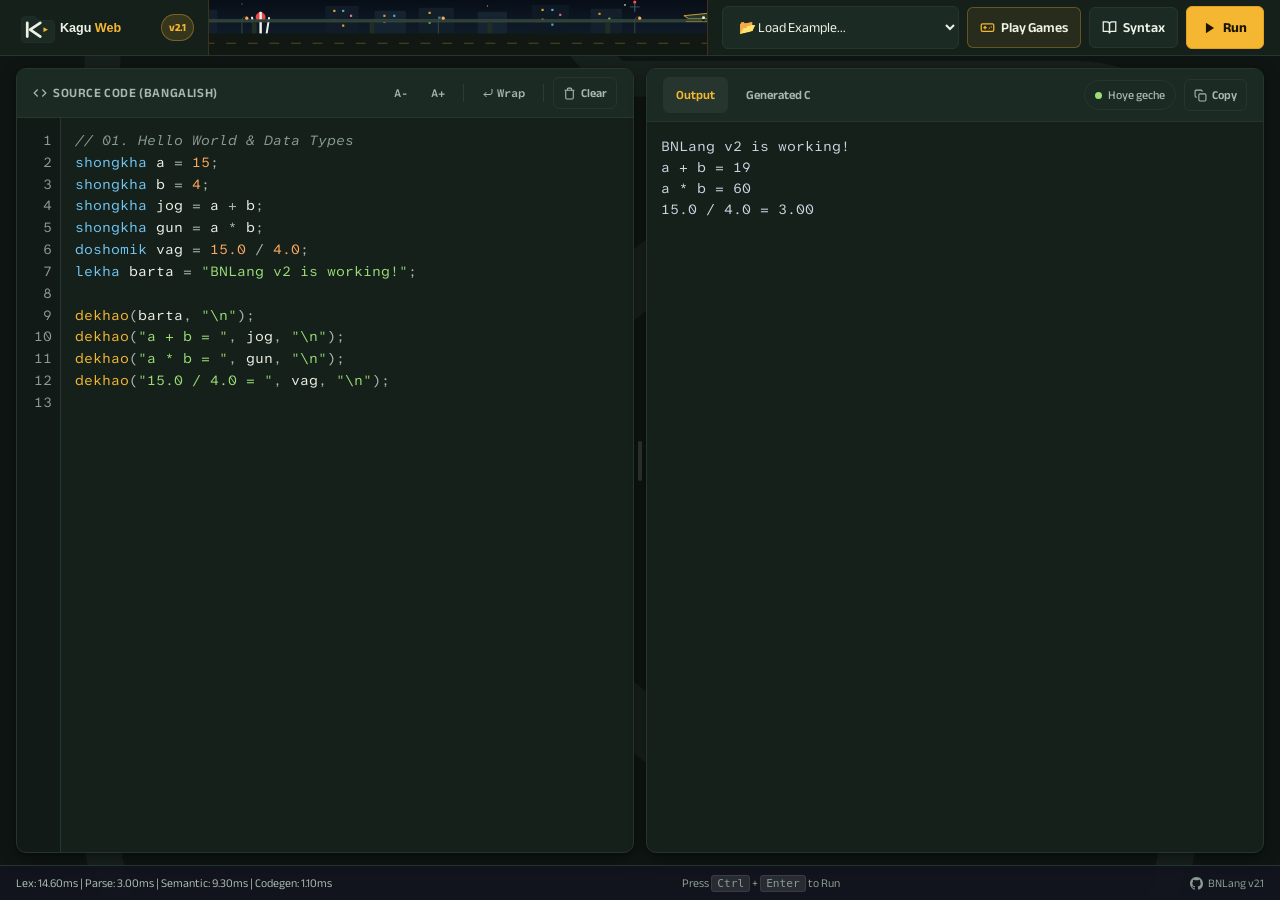
==== commit 2c5256ae: "feat(seo): add Google Search Console verification file and meta tag" ====
--- a/index.html
+++ b/index.html
@@ -14,6 +14,7 @@
     <meta name="googlebot" content="index, follow, max-snippet:-1, max-image-preview:large">
     <link rel="canonical" href="https://kagu-web-one.vercel.app/">
     <link rel="alternate" hreflang="x-default" href="https://kagu-web-one.vercel.app/">
+    <meta name="google-site-verification" content="googlef6edbada359eb7ae">
 
     <!-- Open Graph / Facebook / Discord / LinkedIn -->
     <meta property="og:type" content="website">
